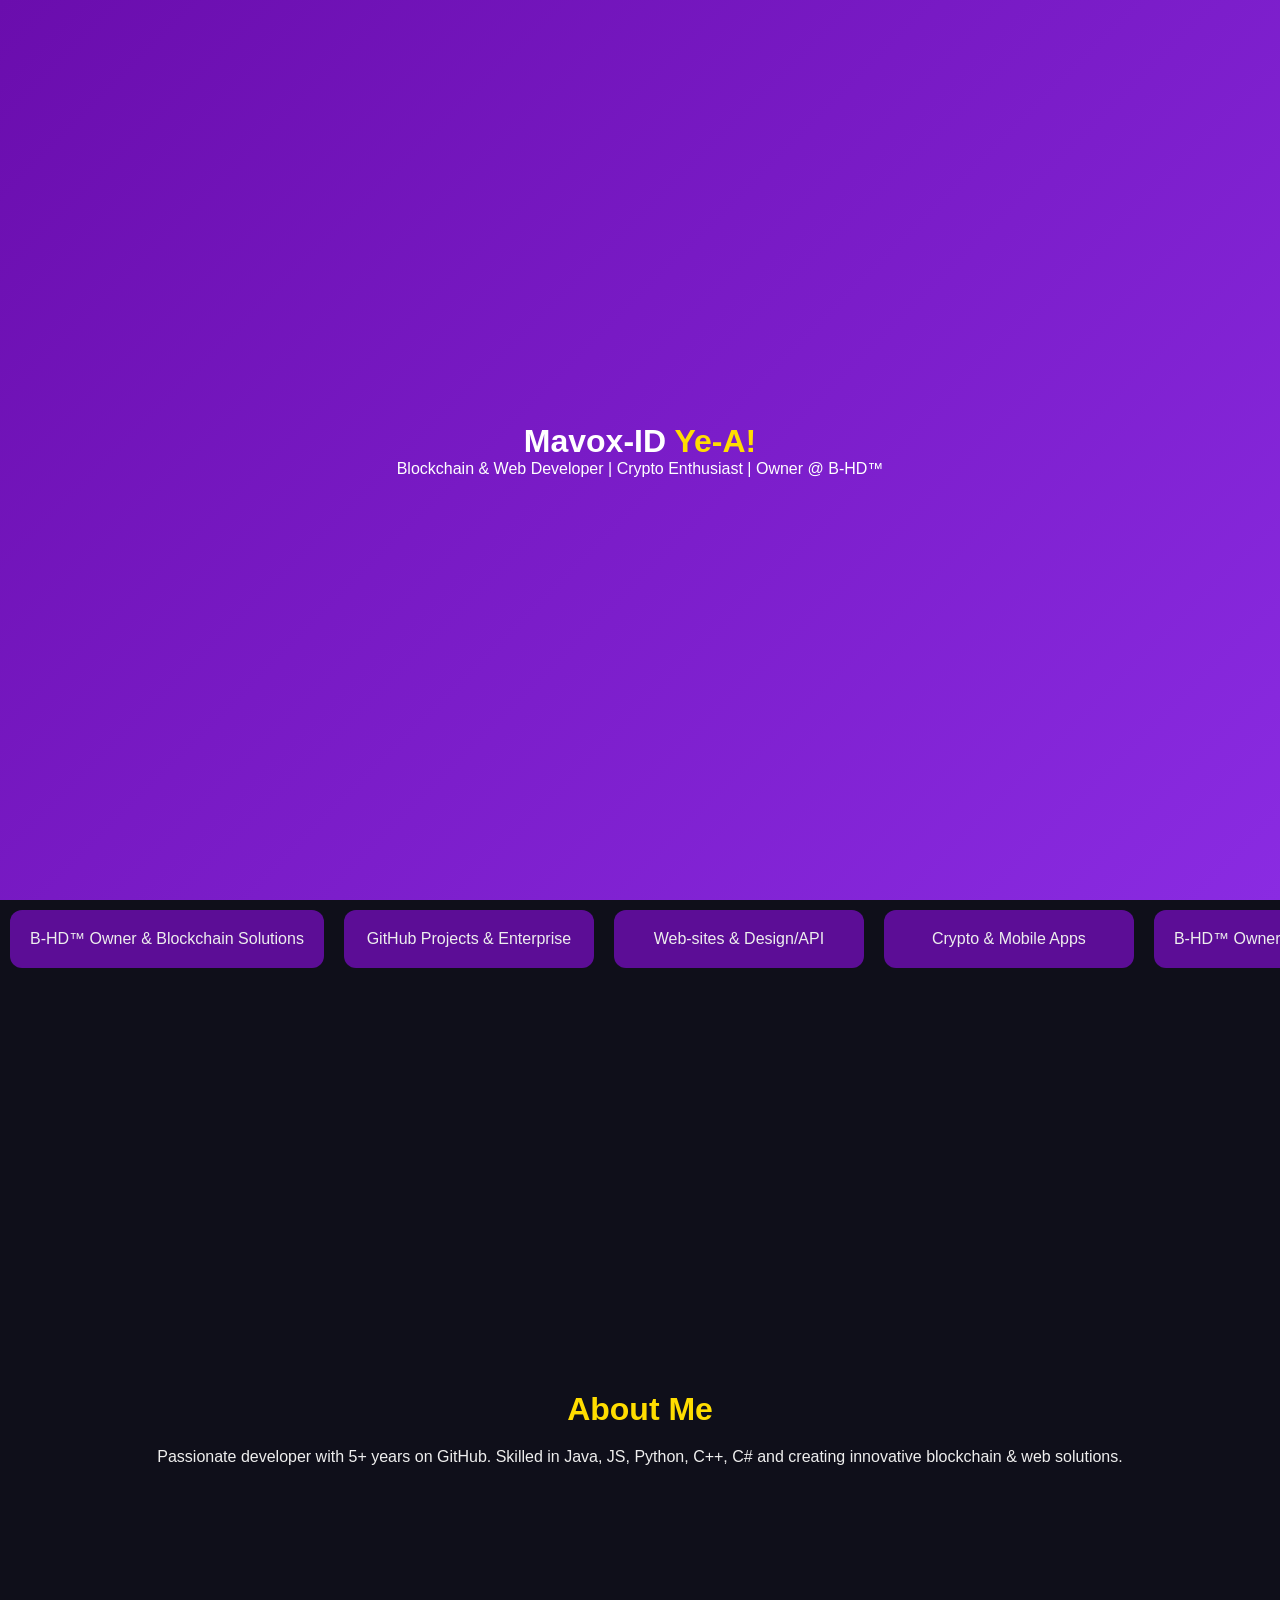
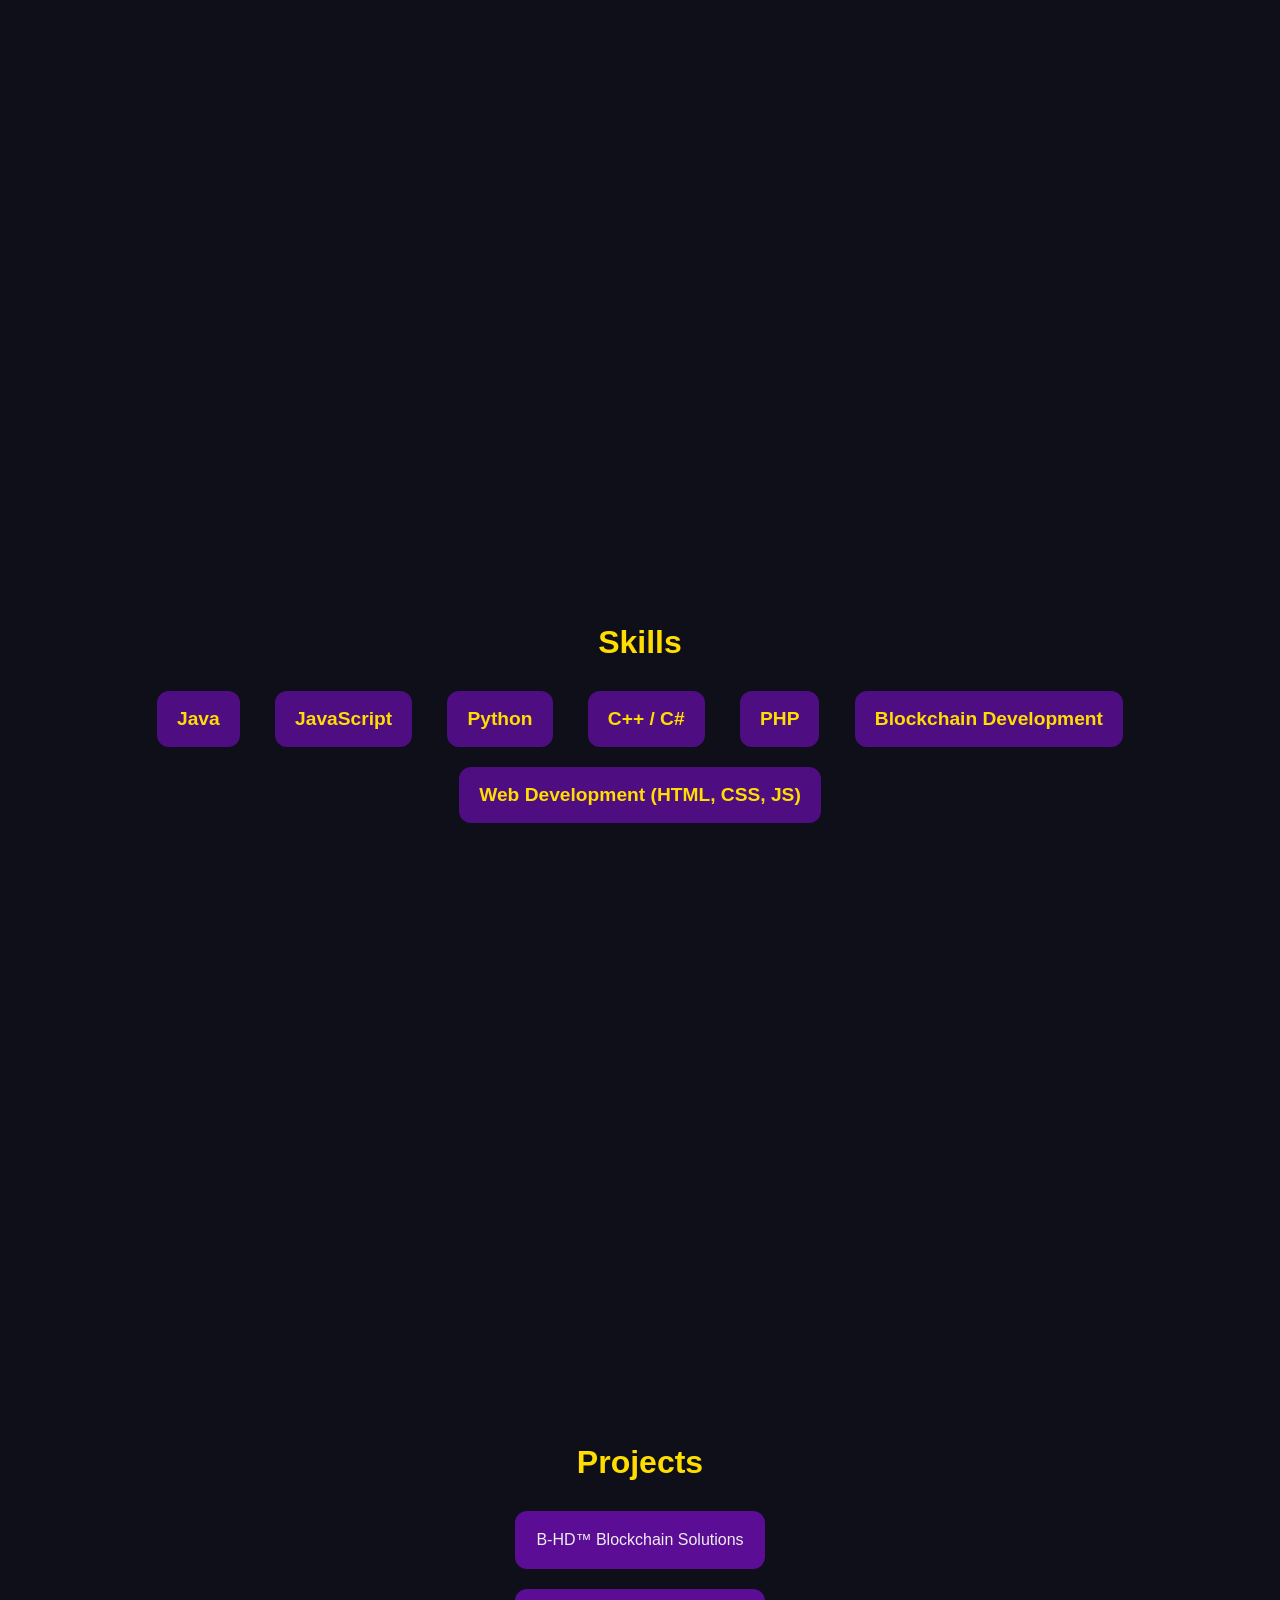
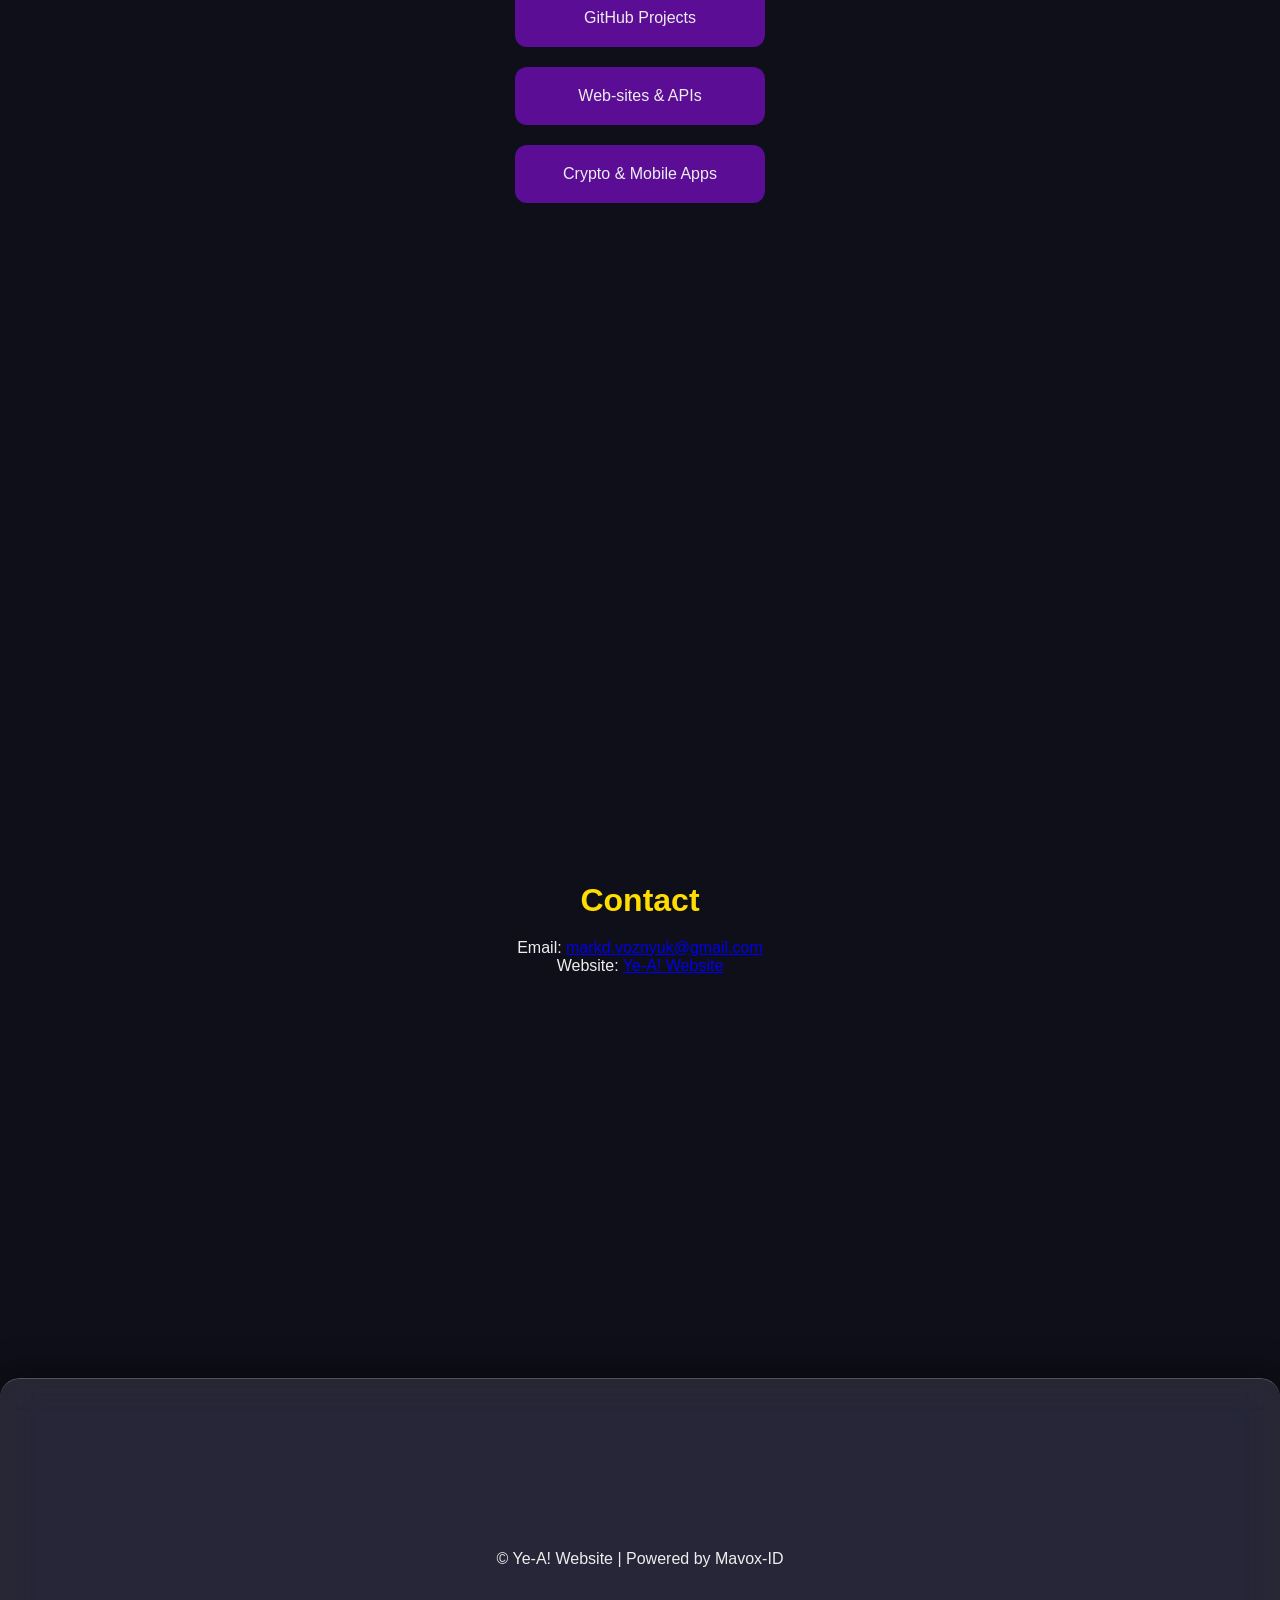
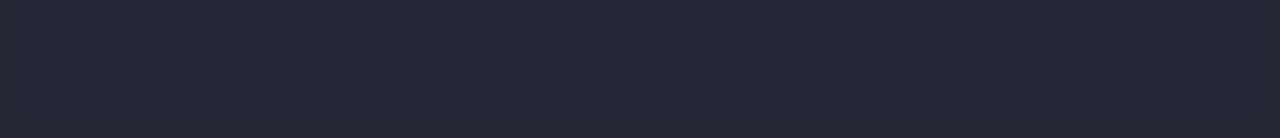
==== index.html @ 41c0e045 "USD (New)" ====
<!DOCTYPE html>
<html lang="en">
<head>
  <meta charset="UTF-8">
  <meta name="viewport" content="width=device-width, initial-scale=1.0">
  <title>Mavox-ID | Ye-A!</title>
  <link rel="icon" type="image/png" href="favicon.png">

   <!-- Open Graph -->
   <meta property="og:title" content="Mavox-ID | Ye-A!">
   <meta property="og:description" content="Blockchain & Web Developer | Crypto Enthusiast | Owner @ B-HD™">
   <meta property="og:image" content="favicon.png">
   <meta property="og:type" content="website">
   <meta property="og:url" content="https://ye-a.pp.ua">

   <!-- Twitter Card -->
   <meta name="twitter:card" content="summary_large_image">
   <meta name="twitter:title" content="Mavox-ID | Ye-A!">
   <meta name="twitter:description" content="Blockchain & Web Developer | Crypto Enthusiast | Owner @ B-HD™">
   <meta name="twitter:image" content="favicon.png">

  <style>
    * { margin: 0; padding: 0; box-sizing: border-box; }
    body {
      font-family: 'Segoe UI', sans-serif;
      color: #eee;
      background: #0f0f1a;
      overflow-x: hidden;
      scroll-snap-type: y mandatory;
      height: 100vh;
      overflow-y: scroll;
    }
    canvas#bg {
      position: fixed;
      top: 0; left: 0;
      z-index: -1;
    }
    section {
      height: 100vh;
      display: flex; flex-direction: column;
      justify-content: center; align-items: center;
      text-align: center;
      scroll-snap-align: start;
      opacity: 0; transform: translateY(50px);
      transition: all 1s ease-out;
    }
    section.visible { opacity: 1; transform: translateY(0); }

    header {
      height: 100vh;
      display: flex; flex-direction: column;
      justify-content: center; align-items: center;
      background: linear-gradient(135deg, #6a0dad, #8a2be2);
      color: #fff; text-align: center;
    }
    header h1 span {
      color: #ffdd00;
      animation: glow 2s infinite alternate;
    }
    @keyframes glow {
      0% { text-shadow: 0 0 5px #ffdd00; }
      100% { text-shadow: 0 0 20px #ffdd00; }
    }

    h2 { font-size: 2rem; margin-bottom: 20px; color: #ffdd00; }
    ul { list-style: none; font-size: 1.2rem; line-height: 2rem; }

    .carousel {
  width: 100%;
  overflow: hidden;
  position: relative;
}

.carousel-track {
  display: flex;
  width: max-content;
  animation: scroll 20s linear infinite;
}

.project-card {
  min-width: 250px;
  margin: 10px;
  background: rgba(106, 13, 173, 0.85);
  padding: 20px;
  border-radius: 12px;
  text-align: center;
  flex-shrink: 0;
}

@keyframes scroll {
  0% { transform: translateX(0); }
  100% { transform: translateX(-50%); }
}

    footer {
    height: 40vh;
    backdrop-filter: blur(20px) saturate(180%);
    -webkit-backdrop-filter: blur(20px) saturate(180%);
    background: rgba(255, 255, 255, 0.1);
    border-top: 1px solid rgba(255, 255, 255, 0.2);
    border-radius: 20px 20px 0 0;
    color: #eee;
    display: flex;
    justify-content: center;
    align-items: center;
    text-align: center;
    scroll-snap-align: start;
    padding: 20px;
    box-shadow: 0 -10px 30px rgba(0,0,0,0.4);
    transform: translateZ(0);
    }

    @media (max-width: 768px) {
      h2 { font-size: 1.6rem; }
      .project-card { display: block; margin: 15px auto; }
    }
.fly-in li {
  display: inline-block;
  margin: 10px 15px;
  padding: 12px 20px;
  background: rgba(106,13,173,0.7);
  border-radius: 12px;
  font-weight: bold;
  color: #ffdd00;
  cursor: pointer;
  transition: transform 0.3s ease, box-shadow 0.3s ease, background 0.3s ease;
}

.fly-in li:hover {
  transform: translateY(-8px) scale(1.05);
  box-shadow: 0 8px 20px rgba(255,255,255,0.3);
  background: rgba(106,13,173,0.85);
}

.fly-in li:active {
  transform: translateY(-6px) scale(1.04);
  box-shadow: 0 6px 15px rgba(255,255,255,0.25);
}
  </style>
</head>
<body>
  <canvas id="bg"></canvas>

  <header>
    <h1>Mavox-ID <span>Ye-A!</span></h1>
    <p>Blockchain & Web Developer | Crypto Enthusiast | Owner @ B-HD™</p>
  </header>

<div class="carousel">
  <div class="carousel-track">
    <div class="project-card">B-HD™ Owner & Blockchain Solutions</div>
    <div class="project-card">GitHub Projects & Enterprise</div>
    <div class="project-card">Web-sites & Design/API</div>
    <div class="project-card">Crypto & Mobile Apps</div>

    <!-- Dup.C -->

    <div class="project-card">B-HD™ Owner & Blockchain Solutions</div>
    <div class="project-card">GitHub Projects & Enterprise</div>
    <div class="project-card">Web-sites & Design/API</div>
    <div class="project-card">Crypto & Mobile Apps</div>
  </div>
</div>

  <section id="about">
    <h2>About Me</h2>
    <p>Passionate developer with 5+ years on GitHub. Skilled in Java, JS, Python, C++, C# and creating innovative blockchain & web solutions.</p>
  </section>

<section id="skills">
  <h2>Skills</h2>
  <ul class="fly-in">
    <li>Java</li>
    <li>JavaScript</li>
    <li>Python</li>
    <li>C++ / C#</li>
    <li>PHP</li>
    <li>Blockchain Development</li>
    <li>Web Development (HTML, CSS, JS)</li>
  </ul>
</section>

  <section id="projects">
    <h2>Projects</h2>
    <div class="project-card">B-HD™ Blockchain Solutions</div>
    <div class="project-card">GitHub Projects</div>
    <div class="project-card">Web-sites & APIs</div>
    <div class="project-card">Crypto & Mobile Apps</div>
  </section>

  <section id="contact">
    <h2>Contact</h2>
    <p>Email: <a href="mailto:markd.voznyuk@gmail.com">markd.voznyuk@gmail.com</a></p>
    <p>Website: <a href="https://ye-a.pp.ua" target="_blank">Ye-A! Website</a></p>
  </section>

  <footer>
    <p>© Ye-A! Website | Powered by Mavox-ID</p>
  </footer>

  <script>
    const sections = document.querySelectorAll("section");
    const observer = new IntersectionObserver((entries) => {
      entries.forEach(entry => {
        if (entry.isIntersecting) entry.target.classList.add("visible");
      });
    }, { threshold: 0.3 });
    sections.forEach(s => observer.observe(s));
    const skills = document.querySelectorAll(".fly-in li");

    skills.forEach(skill => {
    observer.observe(skill);
    });
    const skillItems = document.querySelectorAll('.fly-in li');

    skillItems.forEach(item => {
    item.addEventListener('touchstart', () => {
    item.style.transform = 'translateY(-8px) scale(1.05)';
    item.style.boxShadow = '0 8px 20px rgba(255,255,255,0.3)';
    });
    item.addEventListener('touchend', () => {
    item.style.transform = 'translateY(0) scale(1)';
    item.style.boxShadow = 'none';
  });
});


    const canvas = document.getElementById("bg");
    const ctx = canvas.getContext("2d");
    canvas.width = window.innerWidth;
    canvas.height = window.innerHeight;

    let stars = [];
    for (let i = 0; i < 150; i++) {
      stars.push({
        x: Math.random() * canvas.width,
        y: Math.random() * canvas.height,
        r: Math.random() * 2 + 1,
        dx: (Math.random() - 0.5) * 0.5,
        dy: (Math.random() - 0.5) * 0.5
      });
    }

    let mouse = { x: null, y: null };
    window.addEventListener("mousemove", e => {
      mouse.x = e.clientX;
      mouse.y = e.clientY;
    });

    if (window.DeviceOrientationEvent) {
      window.addEventListener("deviceorientation", e => {
        let tiltX = e.gamma / 45; // -45..45
        let tiltY = e.beta / 90;  // -90..90
        mouse.x = canvas.width/2 + tiltX * canvas.width/2;
        mouse.y = canvas.height/2 + tiltY * canvas.height/2;
      });
    }

    function animateStars() {
      ctx.clearRect(0, 0, canvas.width, canvas.height);
      ctx.fillStyle = "rgba(255,255,255,0.8)";
      stars.forEach(s => {
        ctx.beginPath();
        ctx.arc(s.x, s.y, s.r, 0, Math.PI*2);
        ctx.fill();

        s.x += s.dx; s.y += s.dy;

        if (s.x < 0 || s.x > canvas.width) s.dx *= -1;
        if (s.y < 0 || s.y > canvas.height) s.dy *= -1;

        if (mouse.x && mouse.y) {
          let dx = s.x - mouse.x;
          let dy = s.y - mouse.y;
          let dist = Math.sqrt(dx*dx + dy*dy);
          if (dist < 120) {
            s.x += dx / dist * 3;
            s.y += dy / dist * 3;
          }
        }
      });
      requestAnimationFrame(animateStars);
    }
    animateStars();

    window.addEventListener("resize", () => {
      canvas.width = window.innerWidth;
      canvas.height = window.innerHeight;
    });
  </script>
</body>
</html>
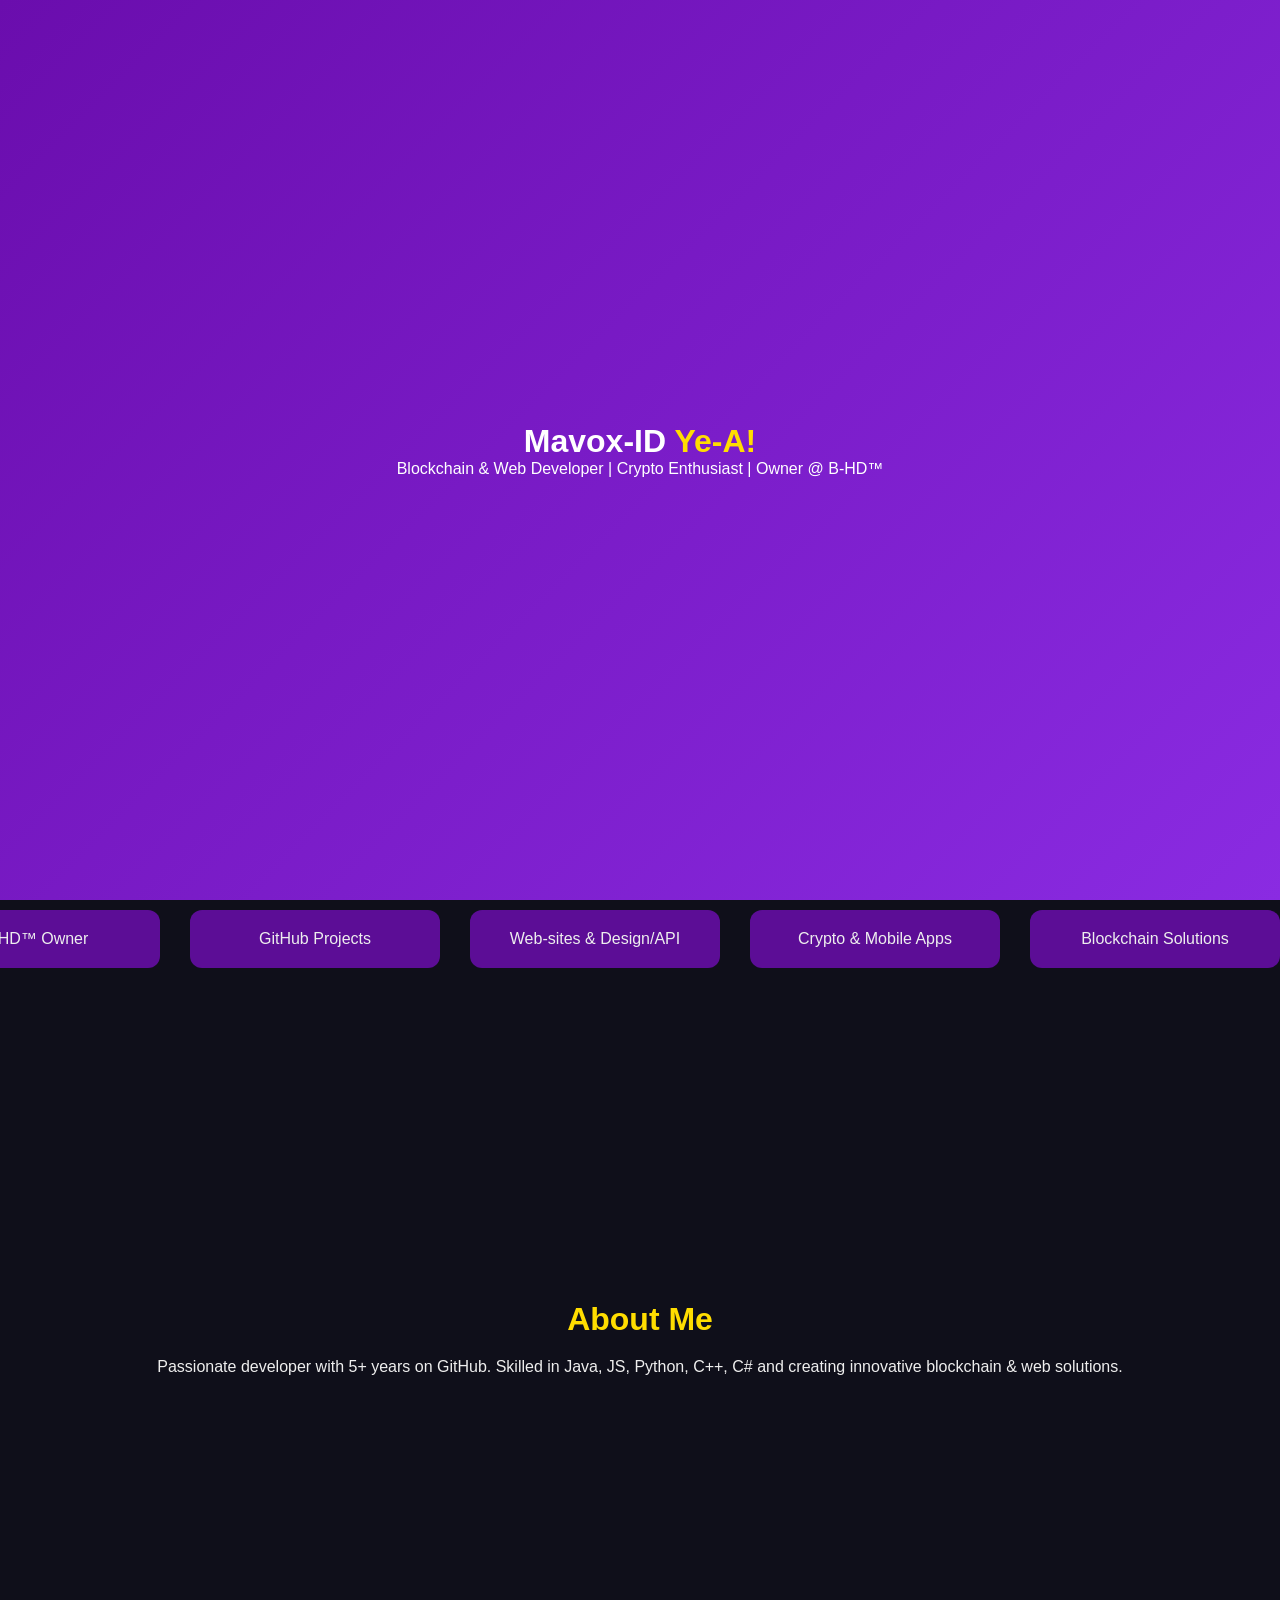
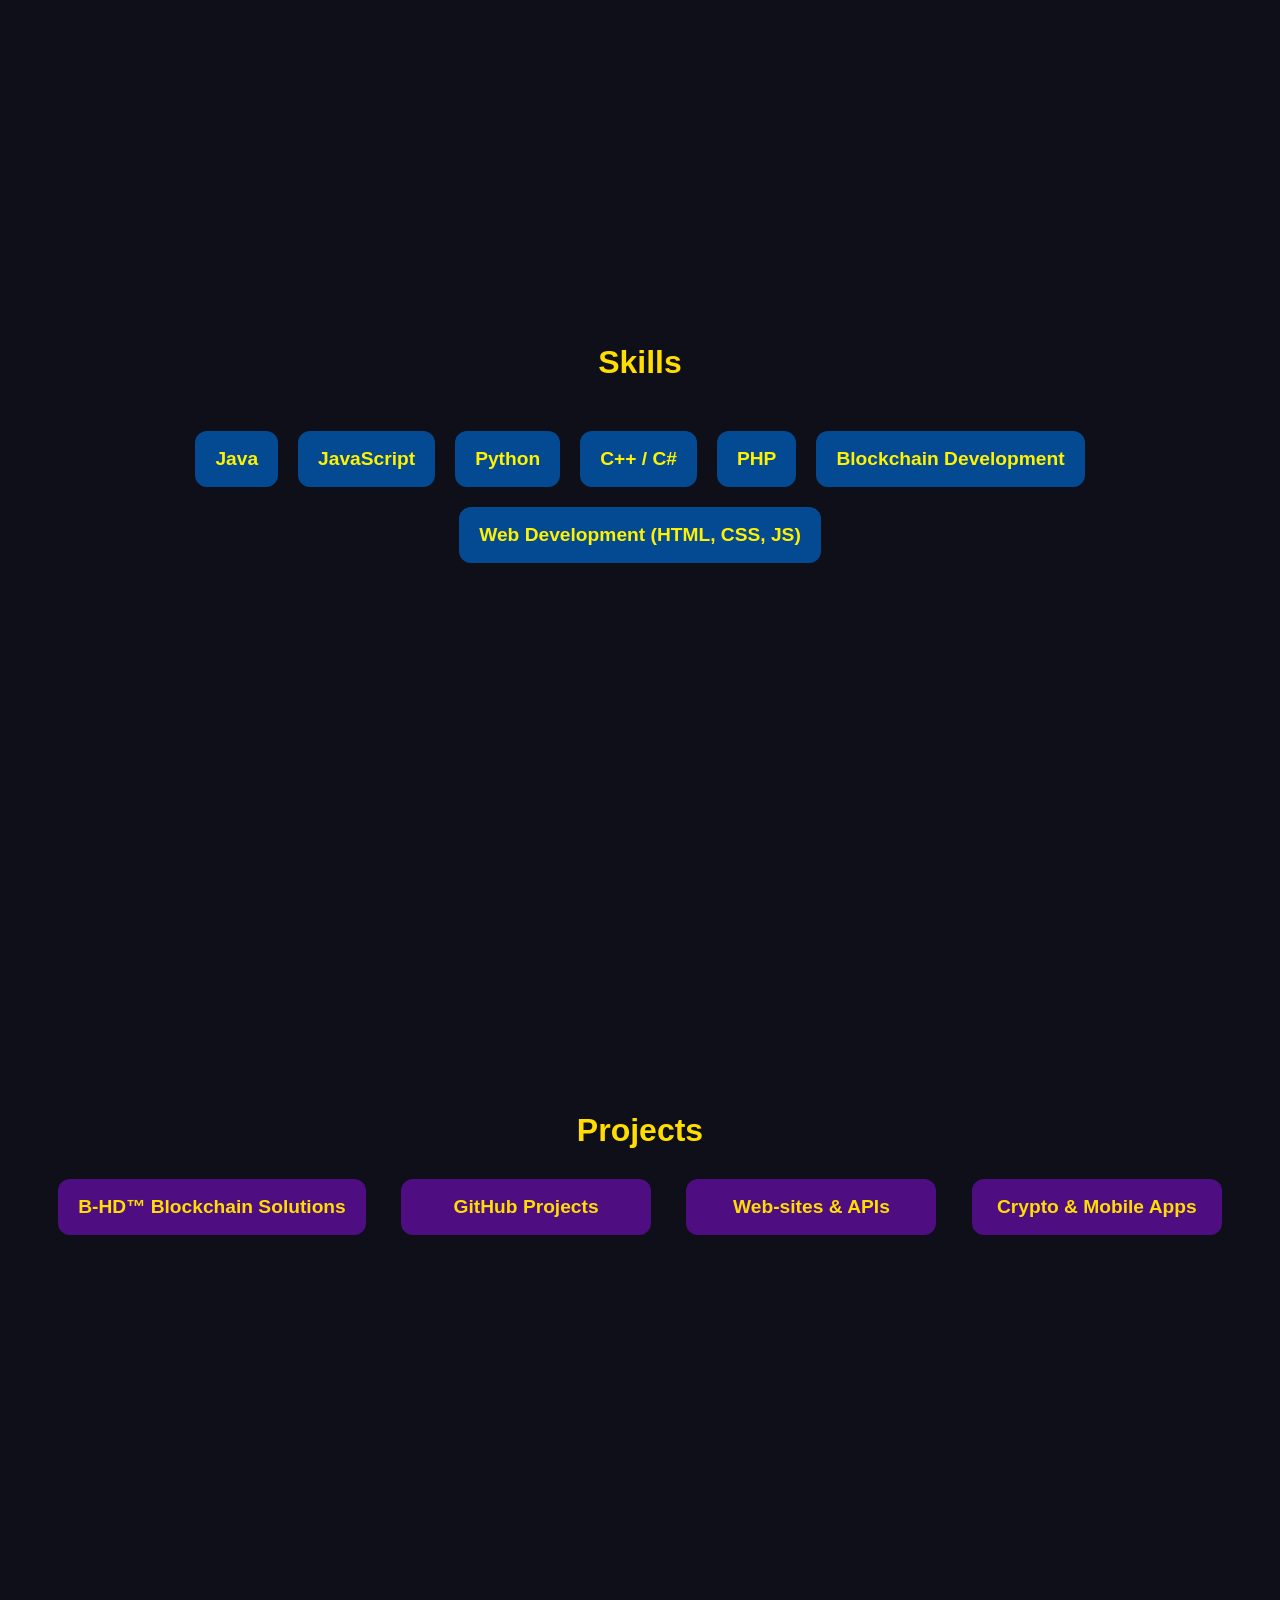
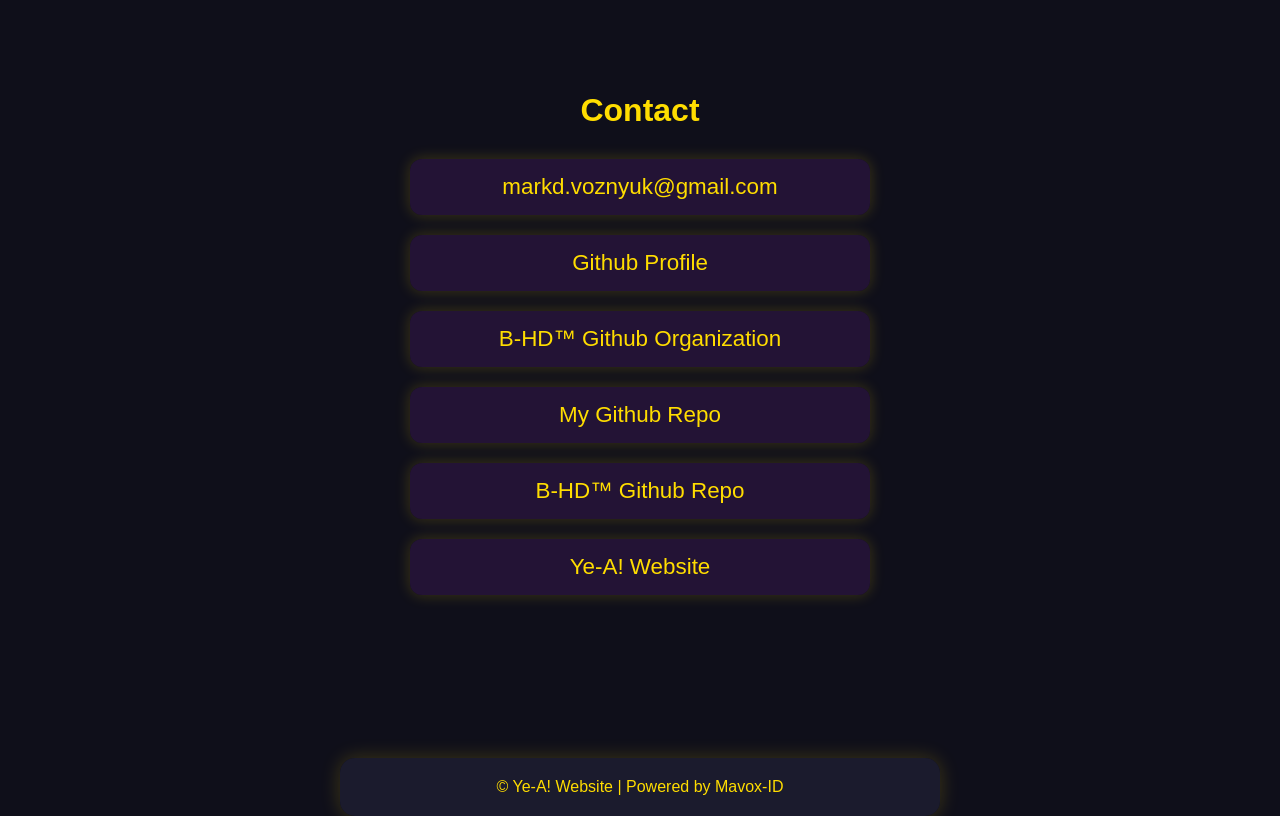
==== commit caf5e5a9: "New Site Design (All New (+100%))" ====
--- a/index.html
+++ b/index.html
@@ -36,7 +36,7 @@
       z-index: -1;
     }
     section {
-      height: 100vh;
+      height: 80vh;
       display: flex; flex-direction: column;
       justify-content: center; align-items: center;
       text-align: center;
@@ -65,7 +65,7 @@
     h2 { font-size: 2rem; margin-bottom: 20px; color: #ffdd00; }
     ul { list-style: none; font-size: 1.2rem; line-height: 2rem; }
 
-    .carousel {
+.carousel {
   width: 100%;
   overflow: hidden;
   position: relative;
@@ -73,8 +73,7 @@
 
 .carousel-track {
   display: flex;
-  width: max-content;
-  animation: scroll 20s linear infinite;
+  gap: 10px;
 }
 
 .project-card {
@@ -87,28 +86,51 @@
   flex-shrink: 0;
 }
 
-@keyframes scroll {
-  0% { transform: translateX(0); }
-  100% { transform: translateX(-50%); }
-}
-
-    footer {
-    height: 40vh;
-    backdrop-filter: blur(20px) saturate(180%);
-    -webkit-backdrop-filter: blur(20px) saturate(180%);
-    background: rgba(255, 255, 255, 0.1);
-    border-top: 1px solid rgba(255, 255, 255, 0.2);
-    border-radius: 20px 20px 0 0;
-    color: #eee;
-    display: flex;
-    justify-content: center;
-    align-items: center;
-    text-align: center;
-    scroll-snap-align: start;
-    padding: 20px;
-    box-shadow: 0 -10px 30px rgba(0,0,0,0.4);
-    transform: translateZ(0);
-    }
+footer {
+  max-width: 600px;
+  margin: 20px auto;
+  padding: 20px 30px;
+  background: rgba(30, 30, 50, 0.85);
+  border-radius: 15px;
+  color: #ffdd00;
+  text-align: center;
+  display: flex;
+  flex-direction: column;
+  align-items: center;
+  gap: 10px;
+  box-shadow: 0 0 20px rgba(255, 221, 0, 0.2);
+  position: relative;
+  overflow: hidden;
+  transform: translateZ(0);
+  animation: fadeInUp 1s ease forwards;
+}
+
+footer p {
+  margin: 0;
+  font-size: 1rem;
+}
+
+footer a {
+  color: #ffdd00;
+  text-decoration: none;
+  transition: color 0.3s ease, text-shadow 0.3s ease;
+}
+
+footer a:hover {
+  color: #ffd633;
+  text-shadow: 0 0 8px #ffd633;
+}
+
+@keyframes fadeInUp {
+  0% {
+    opacity: 0;
+    transform: translateY(20px);
+  }
+  100% {
+    opacity: 1;
+    transform: translateY(0);
+  }
+}
 
     @media (max-width: 768px) {
       h2 { font-size: 1.6rem; }
@@ -136,6 +158,70 @@
   transform: translateY(-6px) scale(1.04);
   box-shadow: 0 6px 15px rgba(255,255,255,0.25);
 }
+.skills-fly {
+  list-style: none;
+  display: flex;
+  flex-wrap: wrap;
+  justify-content: center;
+  margin-top: 20px;
+}
+
+.skills-fly li {
+  display: inline-block;
+  margin: 10px;
+  padding: 12px 20px;
+  background: rgba(0, 100, 200, 0.7);
+  border-radius: 12px;
+  font-weight: bold;
+  color: #fff200;
+  opacity: 0;
+  transform: translateY(50px) rotate(-10deg);
+  transition: transform 1s ease, opacity 1s ease;
+}
+
+.skills-fly li:hover {
+  transform: translateY(-5px) scale(1.05) rotate(0deg);
+  box-shadow: 0 6px 18px rgba(255,255,255,0.3);
+  background: rgba(0,100,200,0.85);
+}
+
+@media (max-width: 768px) {
+  .skills-fly li {
+    padding: 8px 15px;
+    font-size: 0.9rem;
+    margin: 5px;
+  }
+}
+#contact {
+  display: flex;
+  flex-direction: column;
+  justify-content: center;
+  align-items: center;
+  padding: 40px 20px;
+  max-width: 500px;
+  margin: 50px auto;
+}
+
+#contact a {
+  display: block;
+  width: 100%;
+  text-align: center;
+  padding: 15px 20px;
+  margin: 10px 0;
+  font-size: 1.4rem;
+  color: #ffdd00;
+  background: rgba(40, 20, 60, 0.8);
+  border-radius: 12px;
+  text-decoration: none;
+  transition: all 0.3s ease;
+  box-shadow: 0 0 15px rgba(255, 221, 0, 0.2);
+}
+
+#contact a:hover {
+  background: rgba(60, 30, 90, 0.9);
+  box-shadow: 0 0 20px rgba(255, 221, 0, 0.5);
+  color: #ffd633;
+}
   </style>
 </head>
 <body>
@@ -148,17 +234,14 @@
 
 <div class="carousel">
   <div class="carousel-track">
-    <div class="project-card">B-HD™ Owner & Blockchain Solutions</div>
-    <div class="project-card">GitHub Projects & Enterprise</div>
+    <div class="project-card">B-HD™ Owner</div>
+    <div class="project-card">GitHub Projects</div>
     <div class="project-card">Web-sites & Design/API</div>
     <div class="project-card">Crypto & Mobile Apps</div>
-
-    <!-- Dup.C -->
-
-    <div class="project-card">B-HD™ Owner & Blockchain Solutions</div>
-    <div class="project-card">GitHub Projects & Enterprise</div>
-    <div class="project-card">Web-sites & Design/API</div>
-    <div class="project-card">Crypto & Mobile Apps</div>
+    <div class="project-card">Blockchain Solutions</div>
+    <div class="project-card">Enterprise</div>
+    <div class="project-card">Community & Safe Communication</div>
+    <div class="project-card">Contibuting</div>
   </div>
 </div>
 
@@ -169,7 +252,7 @@
 
 <section id="skills">
   <h2>Skills</h2>
-  <ul class="fly-in">
+  <ul class="skills-fly">
     <li>Java</li>
     <li>JavaScript</li>
     <li>Python</li>
@@ -182,111 +265,140 @@
 
   <section id="projects">
     <h2>Projects</h2>
-    <div class="project-card">B-HD™ Blockchain Solutions</div>
-    <div class="project-card">GitHub Projects</div>
-    <div class="project-card">Web-sites & APIs</div>
-    <div class="project-card">Crypto & Mobile Apps</div>
+    <ul class="fly-in">
+    <li class="project-card">B-HD™ Blockchain Solutions</li>
+    <li class="project-card">GitHub Projects</li>
+    <li class="project-card">Web-sites & APIs</li>
+    <li class="project-card">Crypto & Mobile Apps</li>
+    </ul>
   </section>
 
-  <section id="contact">
-    <h2>Contact</h2>
-    <p>Email: <a href="mailto:markd.voznyuk@gmail.com">markd.voznyuk@gmail.com</a></p>
-    <p>Website: <a href="https://ye-a.pp.ua" target="_blank">Ye-A! Website</a></p>
-  </section>
+<section id="contact">
+  <h2>Contact</h2>
+  <a href="mailto:markd.voznyuk@gmail.com">markd.voznyuk@gmail.com</a>
+  <a href="https://github.com/Mavox-ID" target="_blank">Github Profile</a>
+  <a href="https://github.com/B-HDtm" target="_blank">B-HD™ Github Organization</a>
+  <a href="https://github.com/Mavox-ID?tab=repositories" target="_blank">My Github Repo</a>
+  <a href="https://github.com/B-HDtm?tab=repositories" target="_blank">B-HD™ Github Repo</a>
+  <a href="https://ye-a.pp.ua" target="_blank">Ye-A! Website</a>
+</section>
+
 
   <footer>
     <p>© Ye-A! Website | Powered by Mavox-ID</p>
   </footer>
 
-  <script>
-    const sections = document.querySelectorAll("section");
-    const observer = new IntersectionObserver((entries) => {
-      entries.forEach(entry => {
-        if (entry.isIntersecting) entry.target.classList.add("visible");
-      });
-    }, { threshold: 0.3 });
-    sections.forEach(s => observer.observe(s));
-    const skills = document.querySelectorAll(".fly-in li");
-
-    skills.forEach(skill => {
-    observer.observe(skill);
-    });
-    const skillItems = document.querySelectorAll('.fly-in li');
-
-    skillItems.forEach(item => {
-    item.addEventListener('touchstart', () => {
+<script>
+const sections = document.querySelectorAll("section");
+const observer = new IntersectionObserver((entries) => {
+  entries.forEach(entry => {
+    if (entry.isIntersecting) entry.target.classList.add("visible");
+  });
+}, { threshold: 0.3 });
+sections.forEach(s => observer.observe(s));
+
+const skills = document.querySelectorAll(".fly-in li");
+skills.forEach(skill => observer.observe(skill));
+
+const skillItems = document.querySelectorAll('.fly-in li');
+skillItems.forEach(item => {
+  item.addEventListener('touchstart', () => {
     item.style.transform = 'translateY(-8px) scale(1.05)';
     item.style.boxShadow = '0 8px 20px rgba(255,255,255,0.3)';
-    });
-    item.addEventListener('touchend', () => {
+  });
+  item.addEventListener('touchend', () => {
     item.style.transform = 'translateY(0) scale(1)';
     item.style.boxShadow = 'none';
   });
 });
 
-
-    const canvas = document.getElementById("bg");
-    const ctx = canvas.getContext("2d");
-    canvas.width = window.innerWidth;
-    canvas.height = window.innerHeight;
-
-    let stars = [];
-    for (let i = 0; i < 150; i++) {
-      stars.push({
-        x: Math.random() * canvas.width,
-        y: Math.random() * canvas.height,
-        r: Math.random() * 2 + 1,
-        dx: (Math.random() - 0.5) * 0.5,
-        dy: (Math.random() - 0.5) * 0.5
-      });
-    }
-
-    let mouse = { x: null, y: null };
-    window.addEventListener("mousemove", e => {
-      mouse.x = e.clientX;
-      mouse.y = e.clientY;
-    });
-
-    if (window.DeviceOrientationEvent) {
-      window.addEventListener("deviceorientation", e => {
-        let tiltX = e.gamma / 45; // -45..45
-        let tiltY = e.beta / 90;  // -90..90
-        mouse.x = canvas.width/2 + tiltX * canvas.width/2;
-        mouse.y = canvas.height/2 + tiltY * canvas.height/2;
-      });
-    }
-
-    function animateStars() {
-      ctx.clearRect(0, 0, canvas.width, canvas.height);
-      ctx.fillStyle = "rgba(255,255,255,0.8)";
-      stars.forEach(s => {
-        ctx.beginPath();
-        ctx.arc(s.x, s.y, s.r, 0, Math.PI*2);
-        ctx.fill();
-
-        s.x += s.dx; s.y += s.dy;
-
-        if (s.x < 0 || s.x > canvas.width) s.dx *= -1;
-        if (s.y < 0 || s.y > canvas.height) s.dy *= -1;
-
-        if (mouse.x && mouse.y) {
-          let dx = s.x - mouse.x;
-          let dy = s.y - mouse.y;
-          let dist = Math.sqrt(dx*dx + dy*dy);
-          if (dist < 120) {
-            s.x += dx / dist * 3;
-            s.y += dy / dist * 3;
-          }
-        }
-      });
-      requestAnimationFrame(animateStars);
-    }
-    animateStars();
-
-    window.addEventListener("resize", () => {
-      canvas.width = window.innerWidth;
-      canvas.height = window.innerHeight;
-    });
-  </script>
+const skillFlyItems = document.querySelectorAll('.skills-fly li');
+const skillsObserver = new IntersectionObserver((entries) => {
+  entries.forEach(entry => {
+    if (entry.isIntersecting) {
+      entry.target.style.opacity = 1;
+      entry.target.style.transform = 'translateY(0) rotate(0deg)';
+    }
+  });
+}, { threshold: 0.3 });
+skillFlyItems.forEach(item => skillsObserver.observe(item));
+
+const track = document.querySelector('.carousel-track');
+const cards = Array.from(track.children);
+cards.forEach(card => {
+  const clone = card.cloneNode(true);
+  track.appendChild(clone);
+});
+
+let scrollPos = 0;
+function animateCarousel() {
+  scrollPos += 1;
+  if(scrollPos >= track.scrollWidth / 2) scrollPos = 0;
+  track.style.transform = `translateX(-${scrollPos}px)`;
+  requestAnimationFrame(animateCarousel);
+}
+animateCarousel();
+
+const canvas = document.getElementById("bg");
+const ctx = canvas.getContext("2d");
+canvas.width = window.innerWidth;
+canvas.height = window.innerHeight;
+
+let stars = [];
+for (let i = 0; i < 150; i++) {
+  stars.push({
+    x: Math.random() * canvas.width,
+    y: Math.random() * canvas.height,
+    r: Math.random() * 2 + 1,
+    dx: (Math.random() - 0.5) * 0.5,
+    dy: (Math.random() - 0.5) * 0.5
+  });
+}
+
+let mouse = { x: null, y: null };
+window.addEventListener("mousemove", e => {
+  mouse.x = e.clientX;
+  mouse.y = e.clientY;
+});
+
+function animateStars() {
+  ctx.clearRect(0, 0, canvas.width, canvas.height);
+  ctx.fillStyle = "rgba(15,15,26,0.85)";
+  ctx.fillRect(0, 0, canvas.width, canvas.height);
+
+  stars.forEach(s => {
+    ctx.beginPath();
+    ctx.arc(s.x, s.y, s.r, 0, Math.PI*2);
+    ctx.fillStyle = "rgba(255,255,255,0.8)";
+    ctx.fill();
+
+    s.x += s.dx;
+    s.y += s.dy;
+
+    if (s.x < 0 || s.x > canvas.width) s.dx *= -1;
+    if (s.y < 0 || s.y > canvas.height) s.dy *= -1;
+
+    // магнитное притяжение к мышке
+    if (mouse.x !== null && mouse.y !== null) {
+      let dx = s.x - mouse.x;
+      let dy = s.y - mouse.y;
+      let dist = Math.sqrt(dx*dx + dy*dy);
+      if (dist < 120) {
+        s.x += dx / dist * 3;
+        s.y += dy / dist * 3;
+      }
+    }
+  });
+
+  requestAnimationFrame(animateStars);
+}
+
+animateStars();
+
+window.addEventListener("resize", () => {
+  canvas.width = window.innerWidth;
+  canvas.height = window.innerHeight;
+});
+</script>
 </body>
 </html>
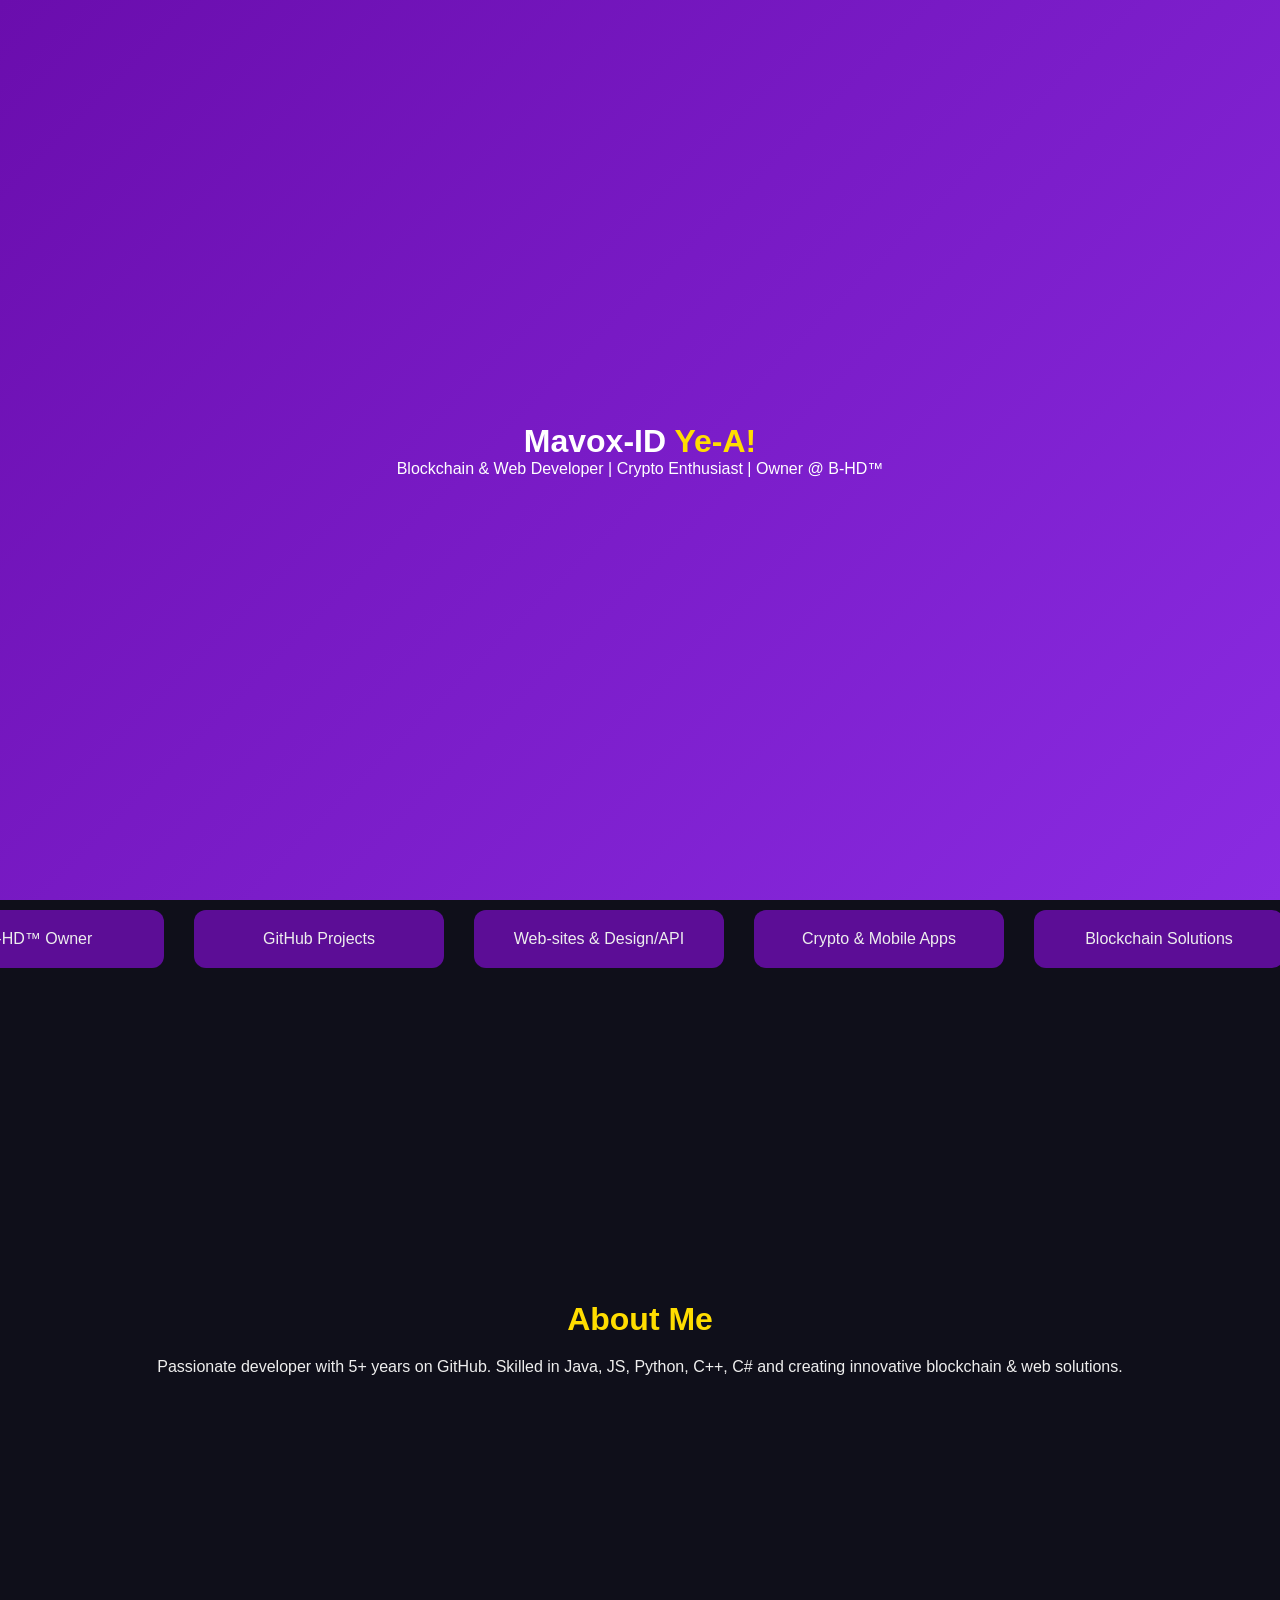
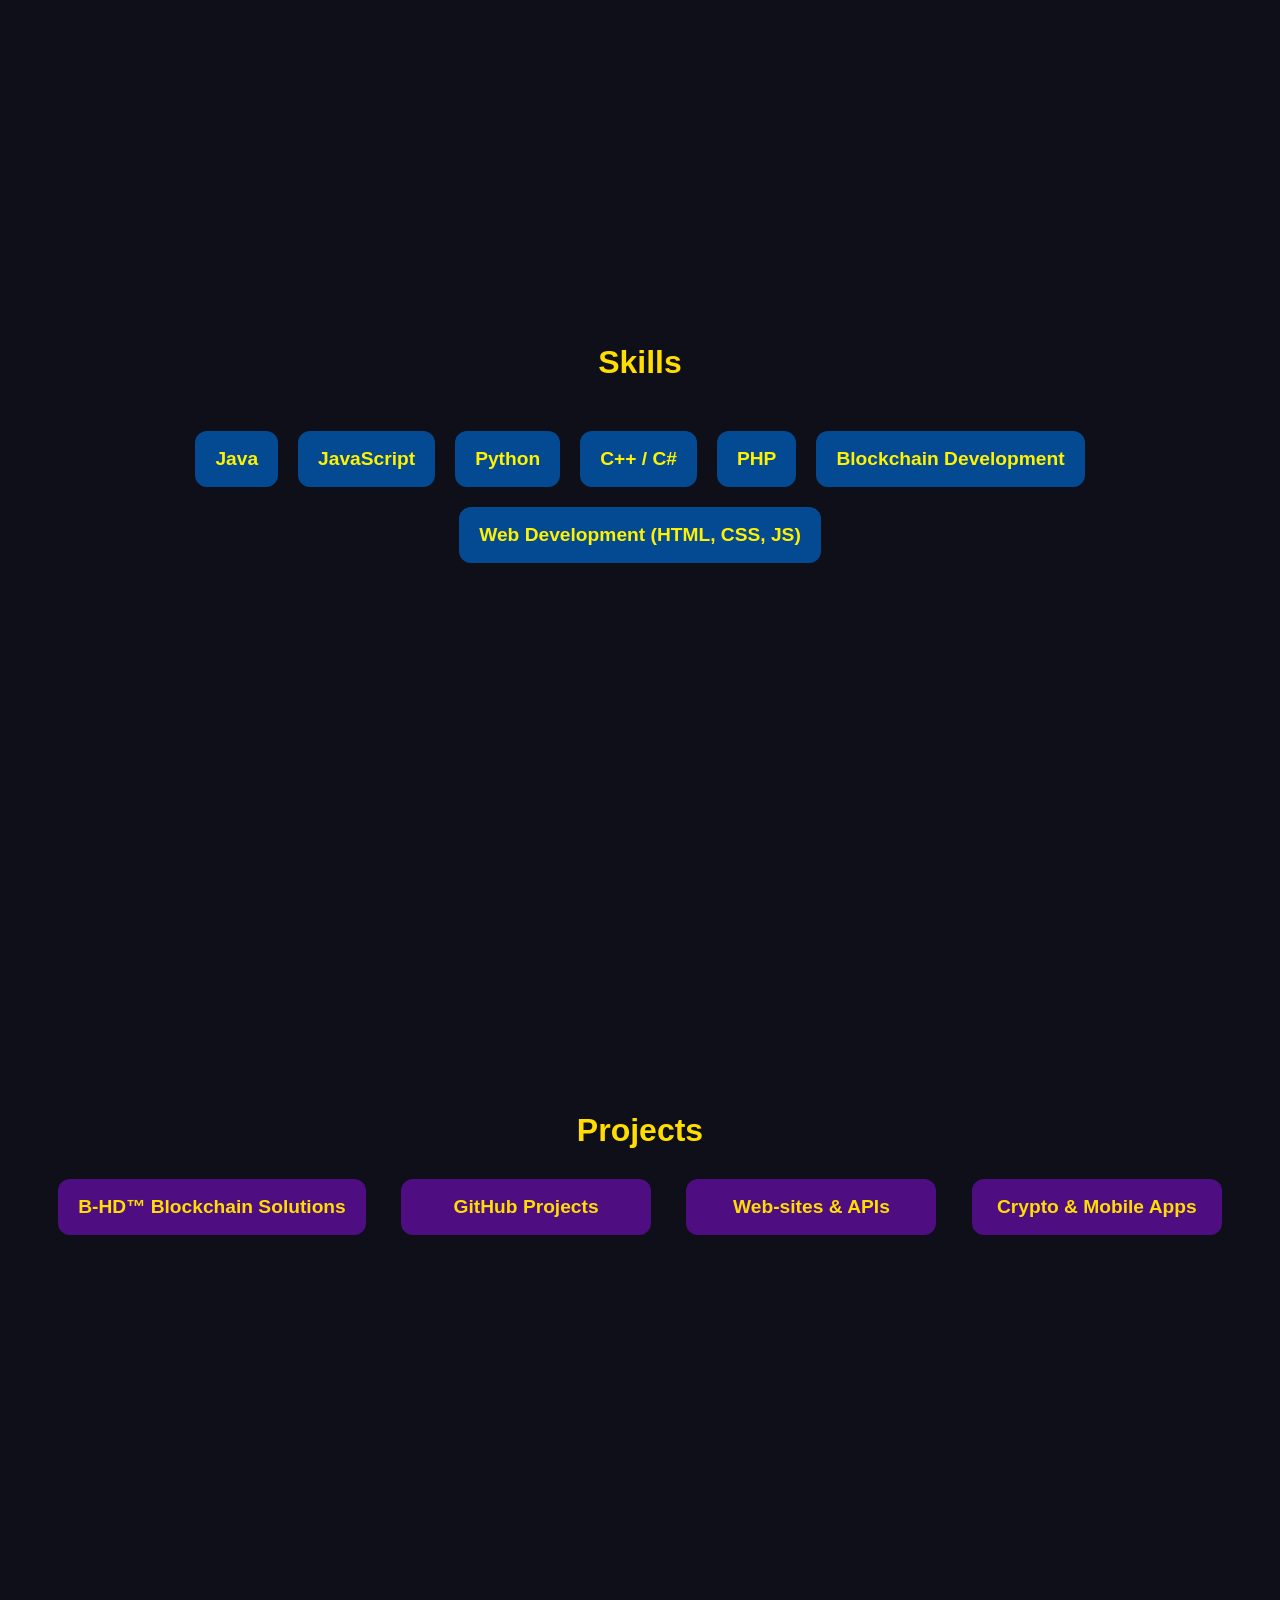
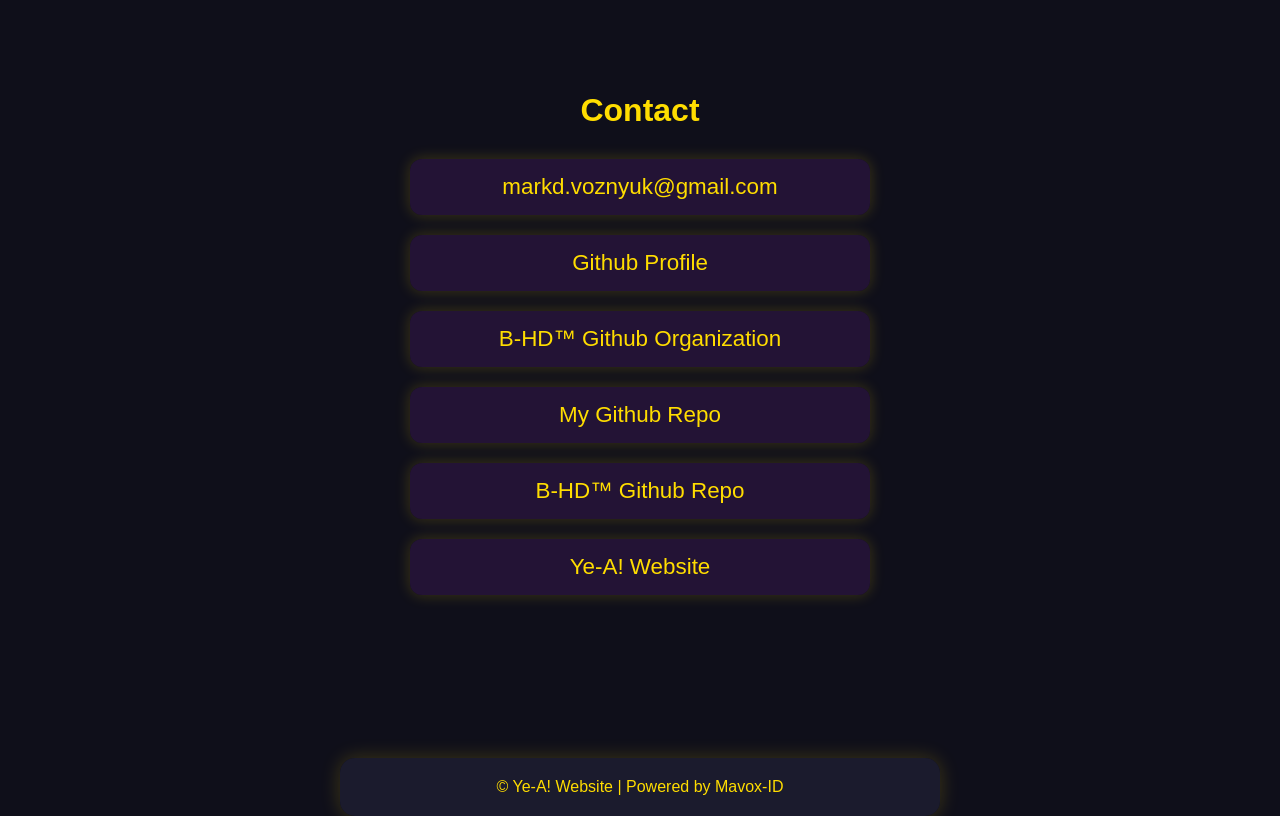
==== commit 83821265: "Update stars for mobile" ====
--- a/index.html
+++ b/index.html
@@ -355,11 +355,24 @@
   });
 }
 
-let mouse = { x: null, y: null };
-window.addEventListener("mousemove", e => {
-  mouse.x = e.clientX;
-  mouse.y = e.clientY;
-});
+let pointer = { x: null, y: null };
+let isMobile = /Android|iPhone|iPad|iPod/i.test(navigator.userAgent);
+
+if (!isMobile) {
+  window.addEventListener("mousemove", e => {
+    pointer.x = e.clientX;
+    pointer.y = e.clientY;
+  });
+}
+
+if (isMobile && window.DeviceOrientationEvent) {
+  window.addEventListener("deviceorientation", e => {
+    let tiltX = e.gamma / 45;
+    let tiltY = e.beta / 90;
+    pointer.x = canvas.width / 2 + tiltX * canvas.width / 2;
+    pointer.y = canvas.height / 2 + tiltY * canvas.height / 2;
+  });
+}
 
 function animateStars() {
   ctx.clearRect(0, 0, canvas.width, canvas.height);
@@ -368,21 +381,22 @@
 
   stars.forEach(s => {
     ctx.beginPath();
-    ctx.arc(s.x, s.y, s.r, 0, Math.PI*2);
+    ctx.arc(s.x, s.y, s.r, 0, Math.PI * 2);
     ctx.fillStyle = "rgba(255,255,255,0.8)";
     ctx.fill();
 
     s.x += s.dx;
     s.y += s.dy;
 
-    if (s.x < 0 || s.x > canvas.width) s.dx *= -1;
-    if (s.y < 0 || s.y > canvas.height) s.dy *= -1;
-
-    // магнитное притяжение к мышке
-    if (mouse.x !== null && mouse.y !== null) {
-      let dx = s.x - mouse.x;
-      let dy = s.y - mouse.y;
-      let dist = Math.sqrt(dx*dx + dy*dy);
+    if (s.x < 0) s.x = canvas.width;
+    if (s.x > canvas.width) s.x = 0;
+    if (s.y < 0) s.y = canvas.height;
+    if (s.y > canvas.height) s.y = 0;
+
+    if (pointer.x !== null && pointer.y !== null) {
+      let dx = s.x - pointer.x;
+      let dy = s.y - pointer.y;
+      let dist = Math.sqrt(dx * dx + dy * dy);
       if (dist < 120) {
         s.x += dx / dist * 3;
         s.y += dy / dist * 3;
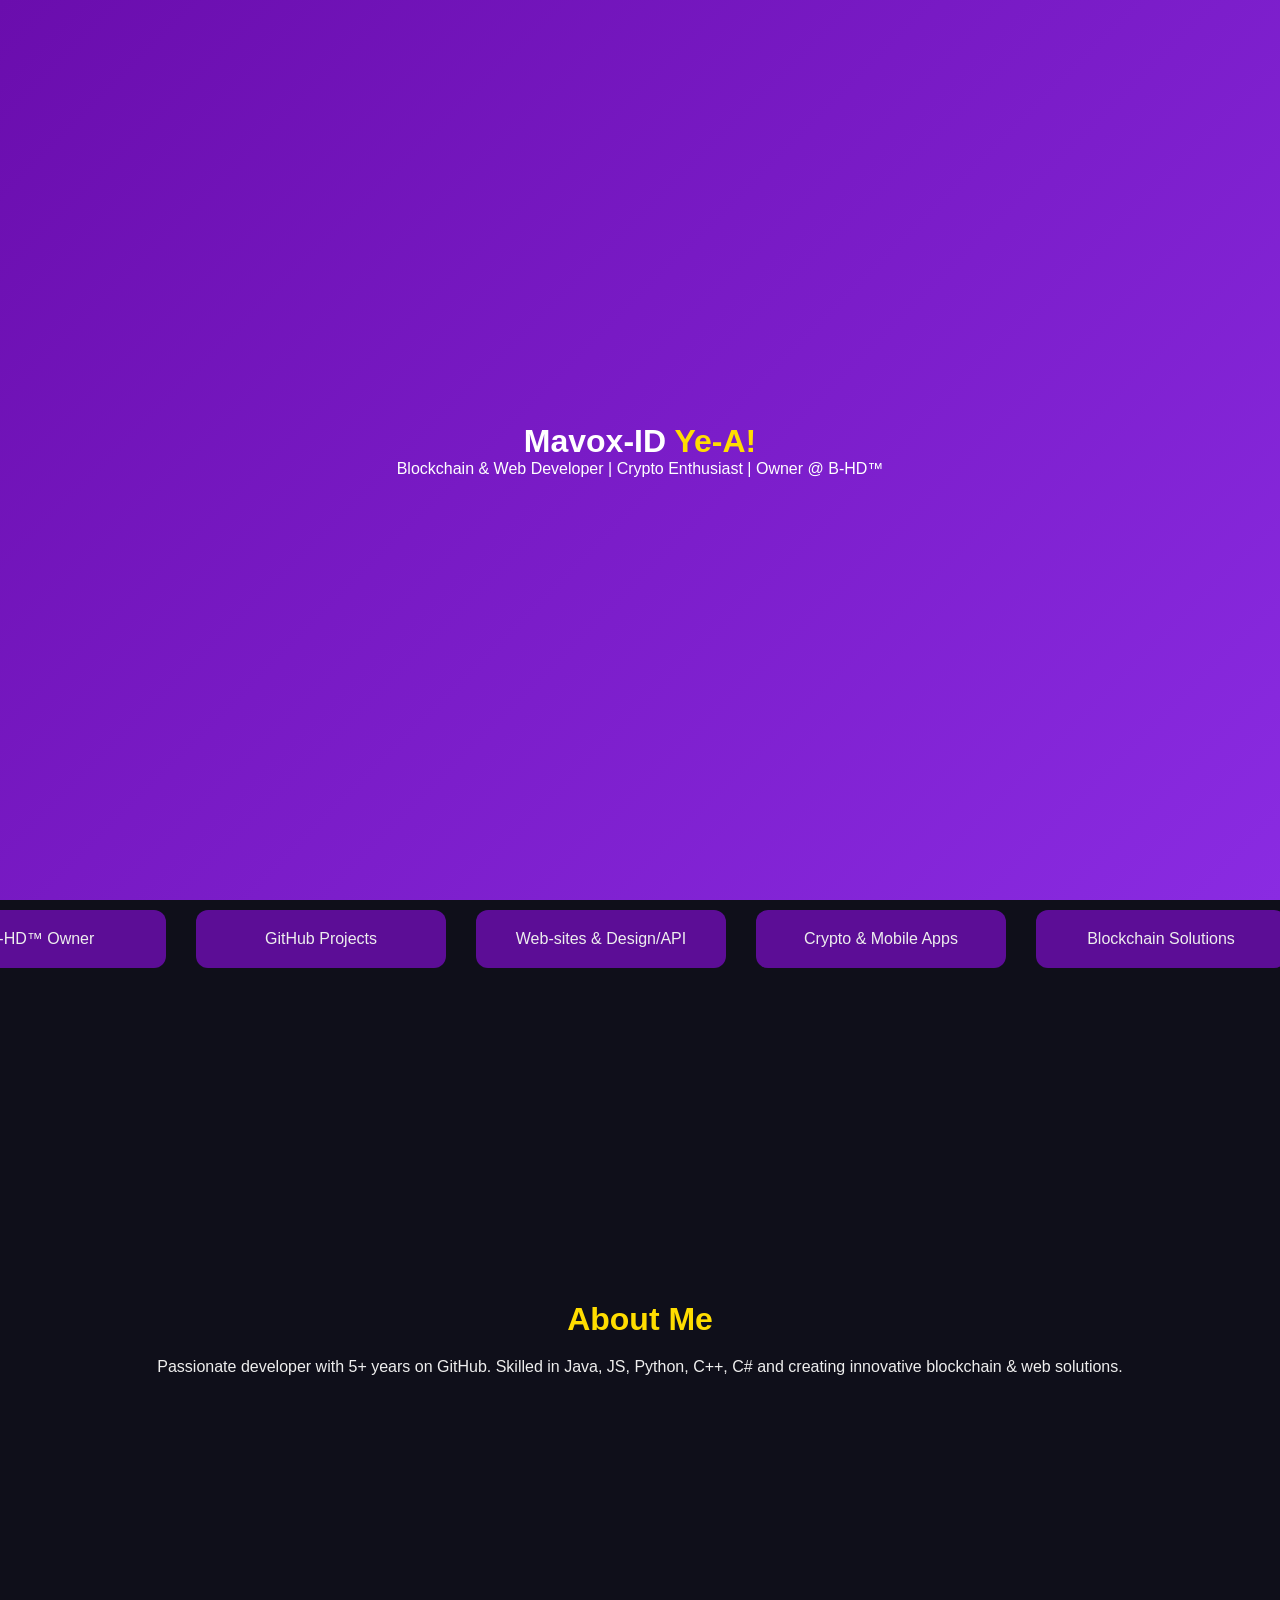
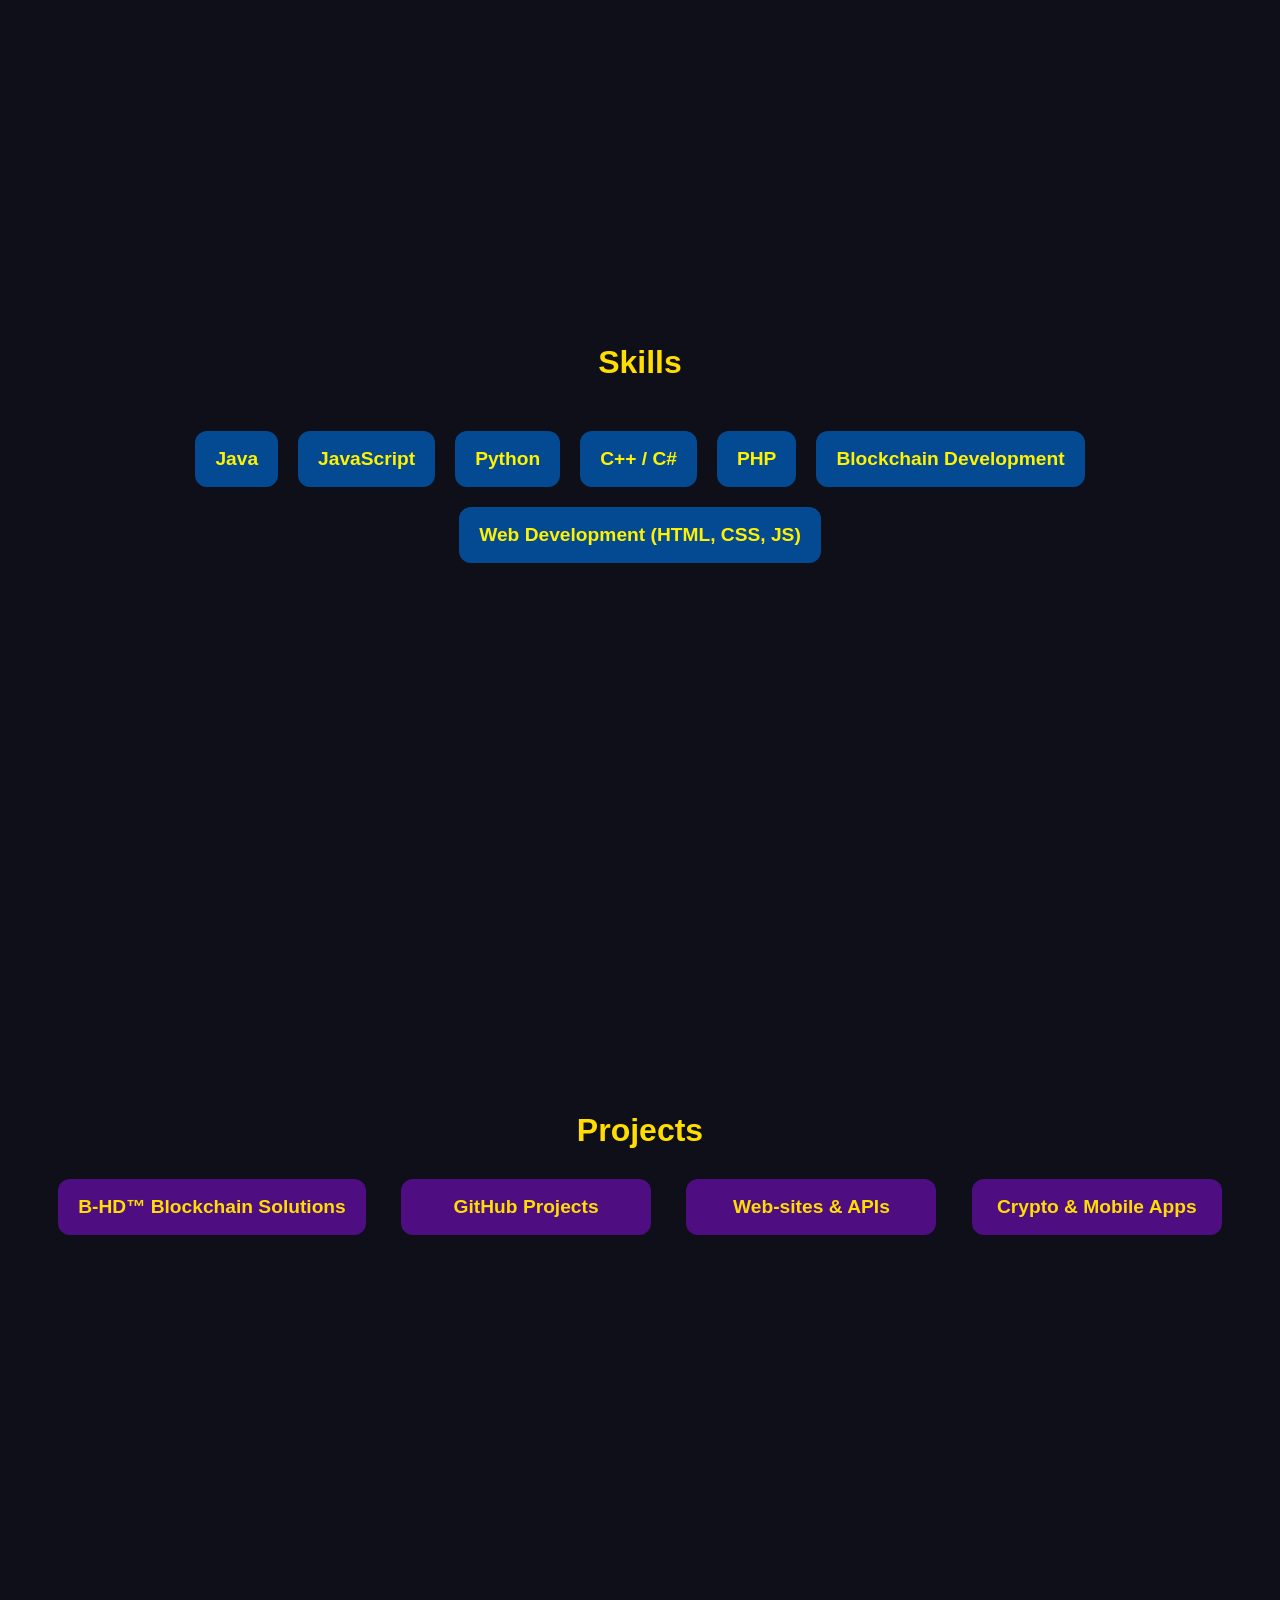
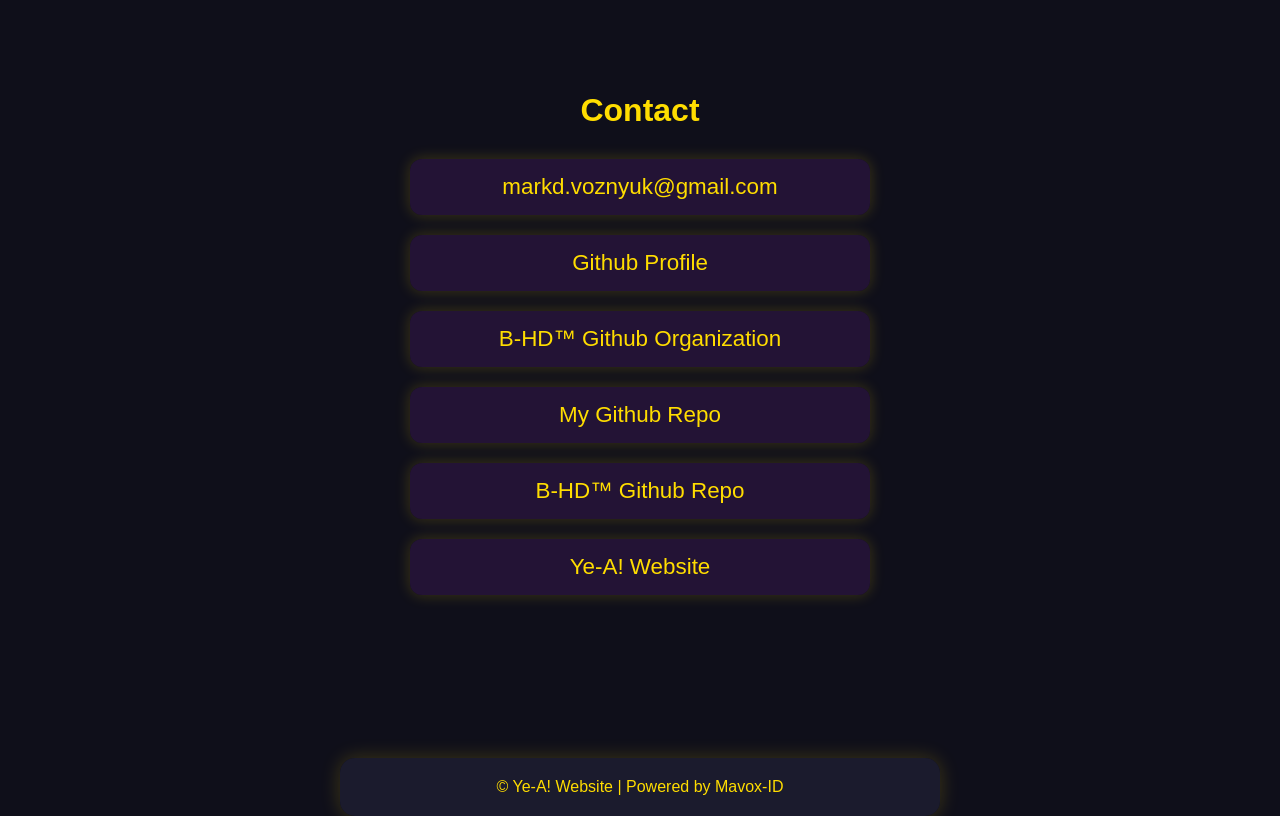
==== commit 2240fdca: "Update site for (projects section)" ====
--- a/index.html
+++ b/index.html
@@ -144,8 +144,8 @@
   border-radius: 12px;
   font-weight: bold;
   color: #ffdd00;
-  cursor: pointer;
   transition: transform 0.3s ease, box-shadow 0.3s ease, background 0.3s ease;
+  cursor: default;
 }
 
 .fly-in li:hover {
@@ -154,10 +154,6 @@
   background: rgba(106,13,173,0.85);
 }
 
-.fly-in li:active {
-  transform: translateY(-6px) scale(1.04);
-  box-shadow: 0 6px 15px rgba(255,255,255,0.25);
-}
 .skills-fly {
   list-style: none;
   display: flex;
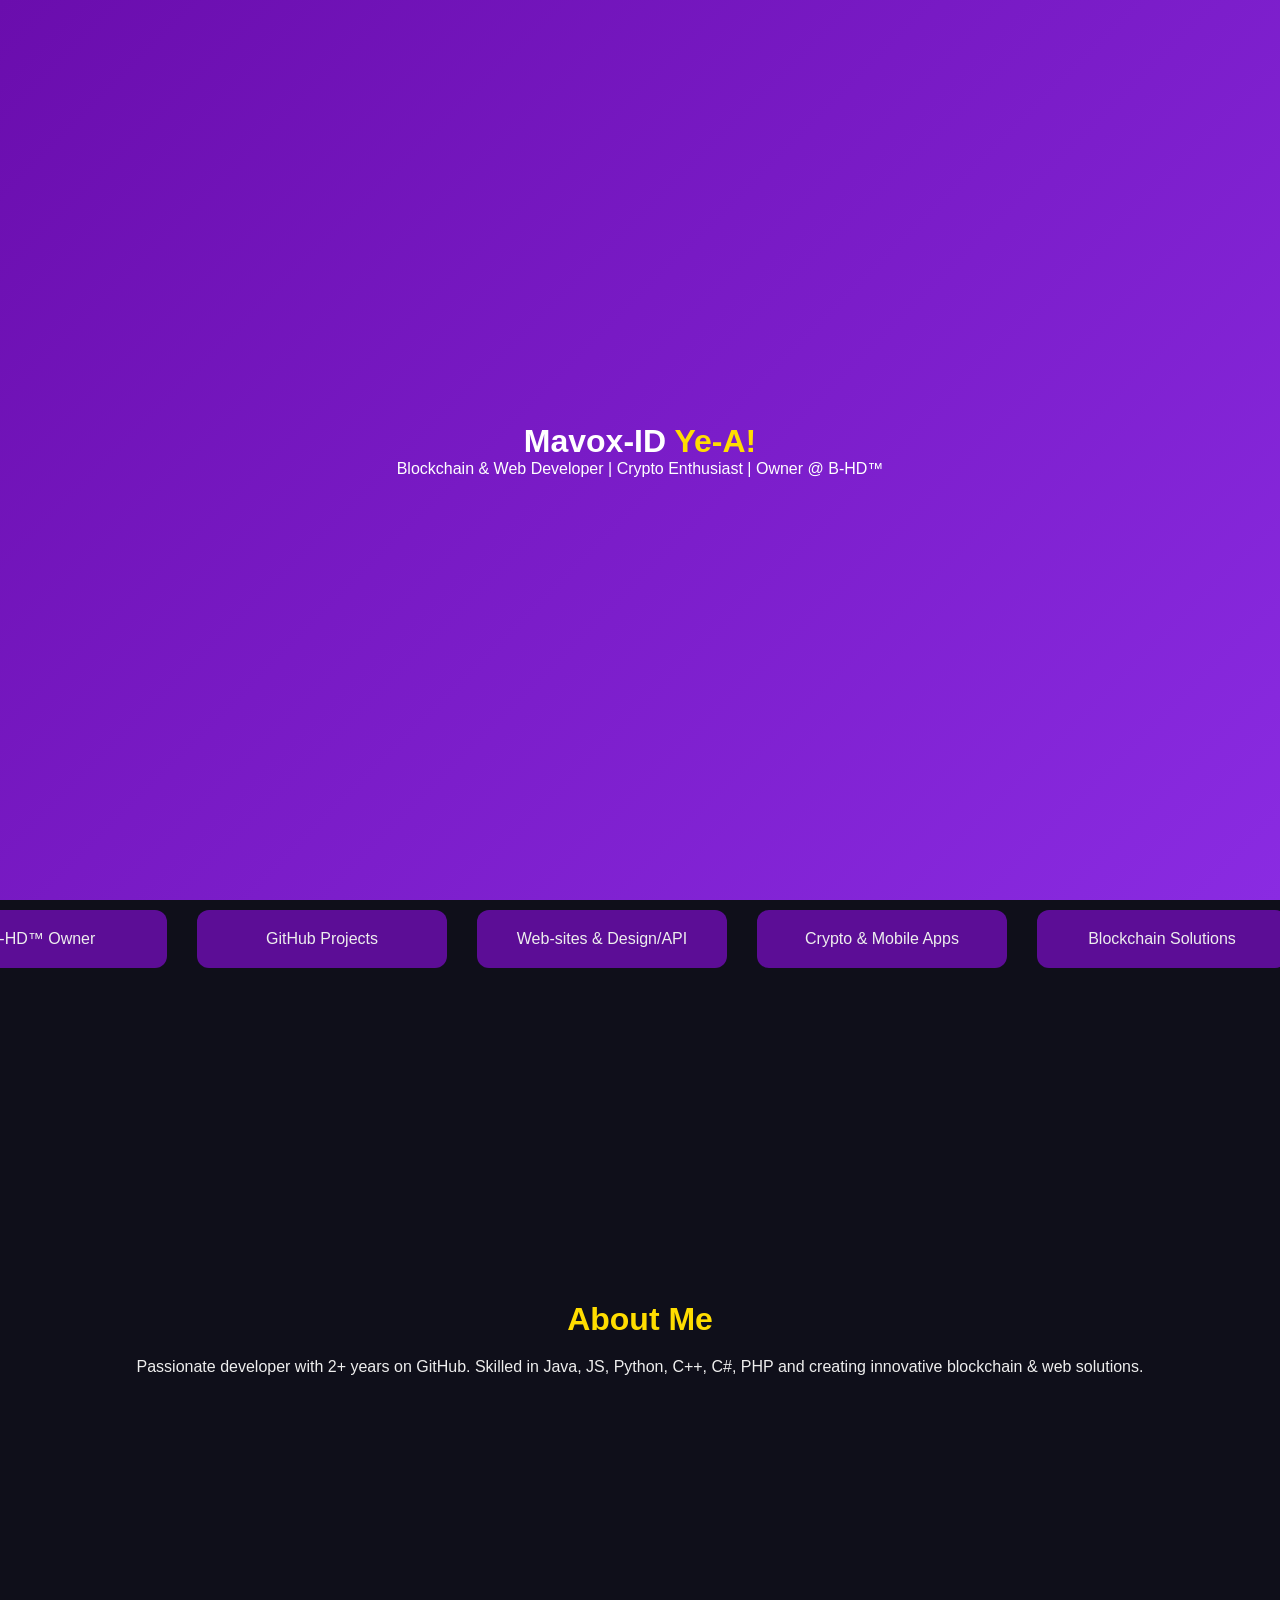
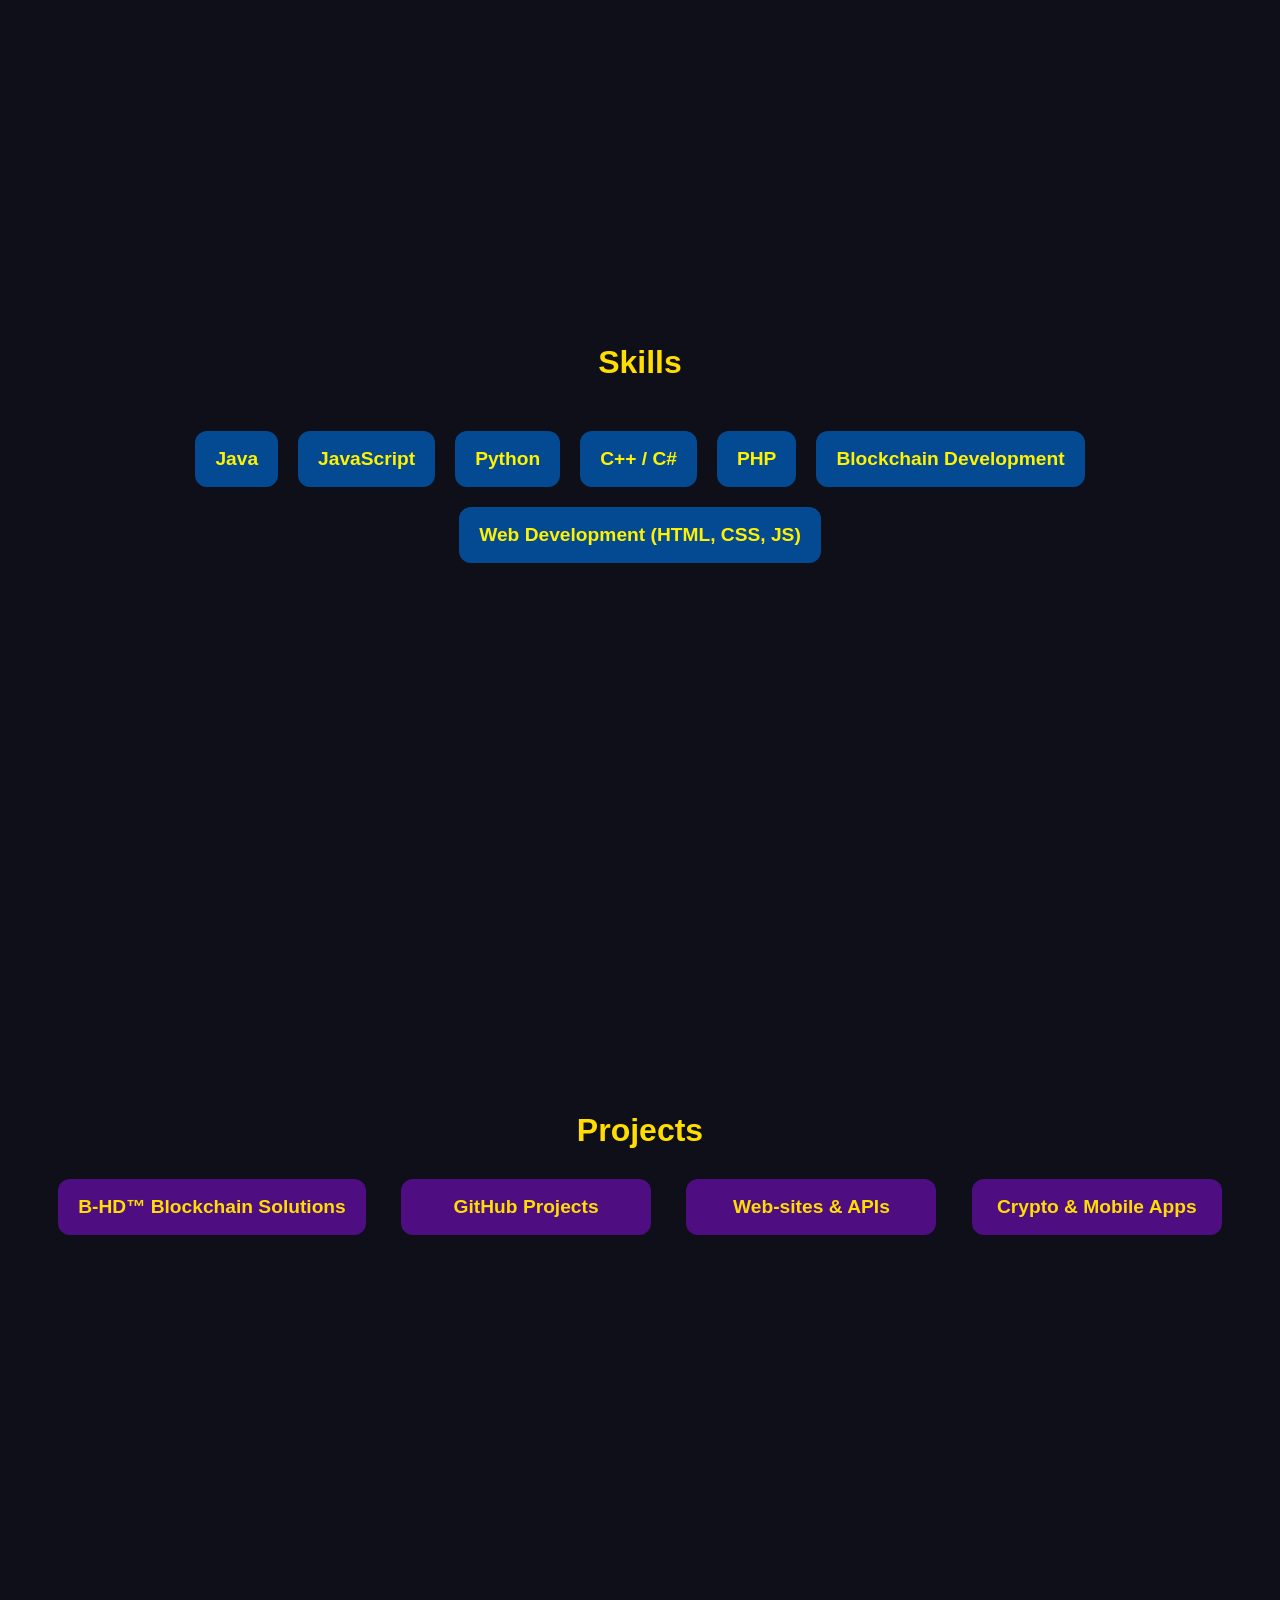
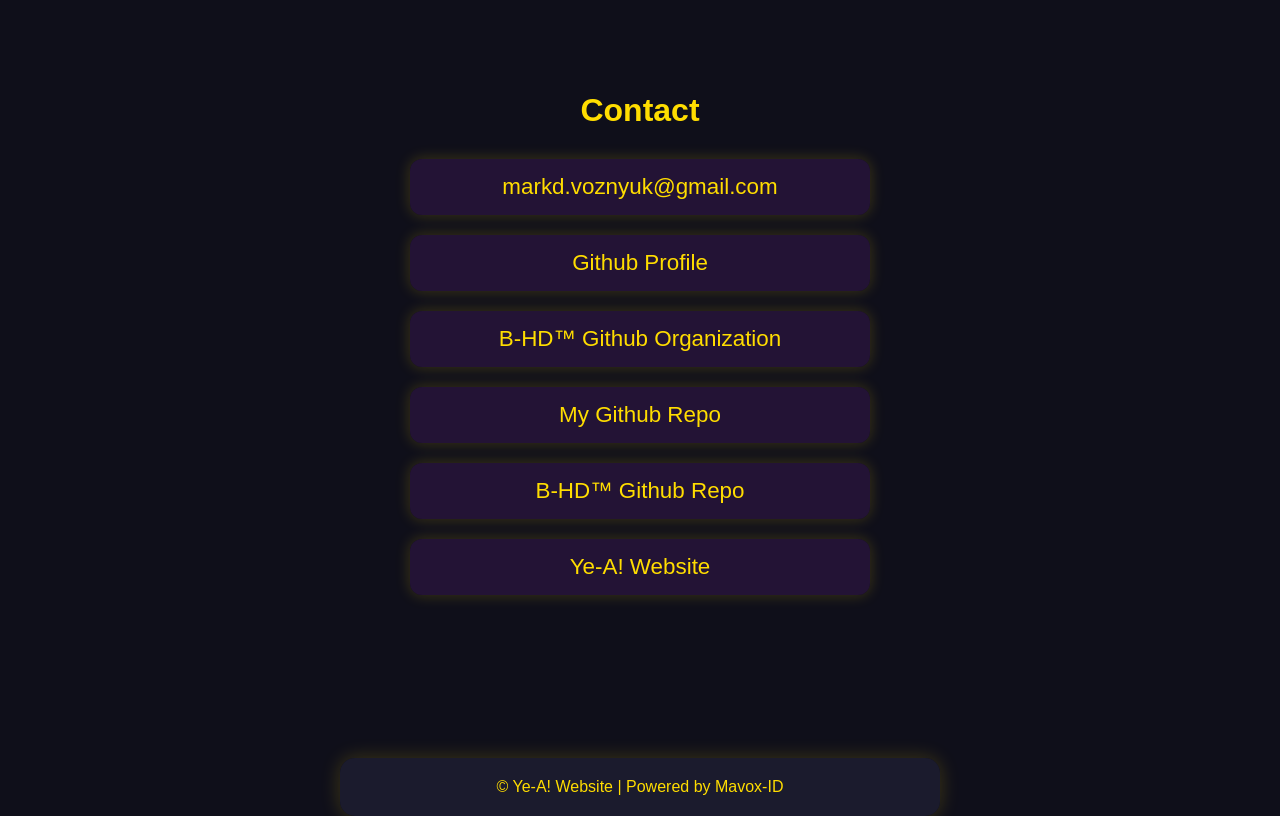
==== commit 1c75c53d: "Update site for fixing bugs" ====
--- a/index.html
+++ b/index.html
@@ -243,7 +243,7 @@
 
   <section id="about">
     <h2>About Me</h2>
-    <p>Passionate developer with 5+ years on GitHub. Skilled in Java, JS, Python, C++, C# and creating innovative blockchain & web solutions.</p>
+    <p>Passionate developer with 2+ years on GitHub. Skilled in Java, JS, Python, C++, C#, PHP and creating innovative blockchain & web solutions.</p>
   </section>
 
 <section id="skills">
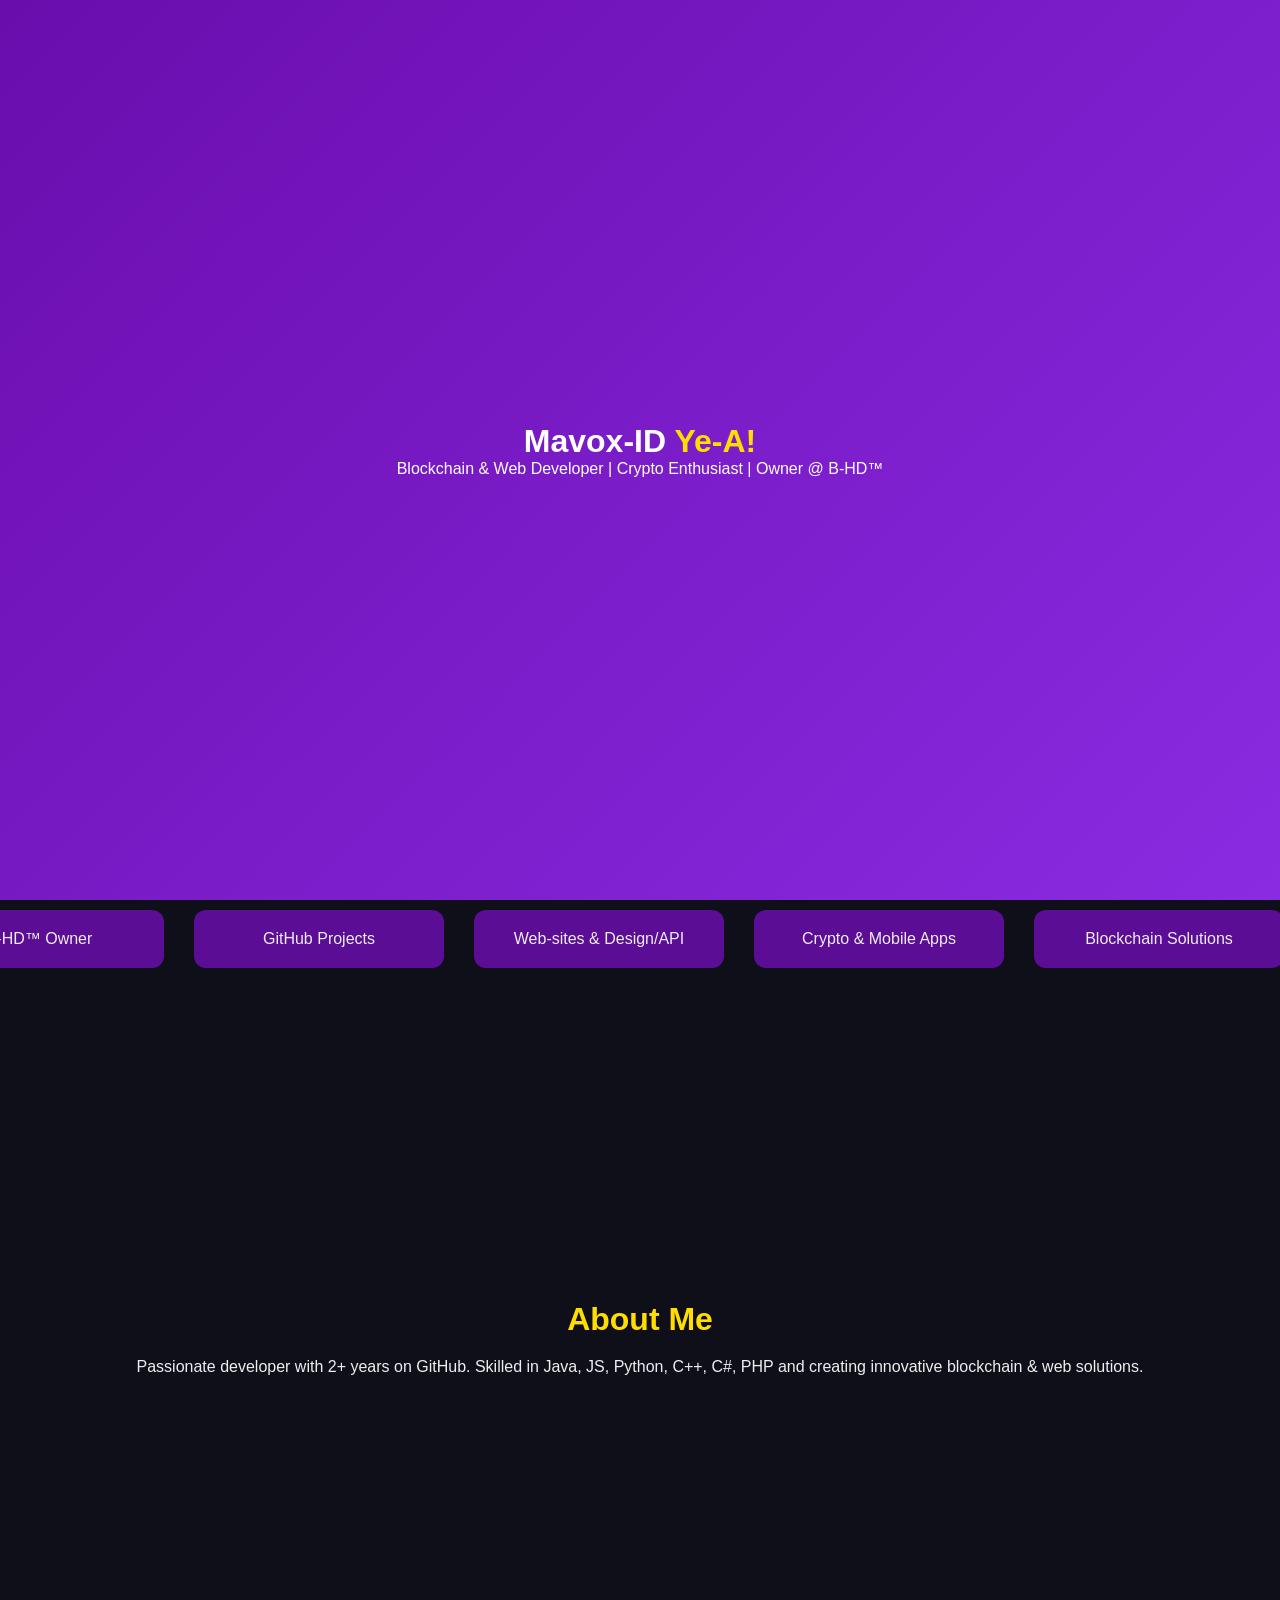
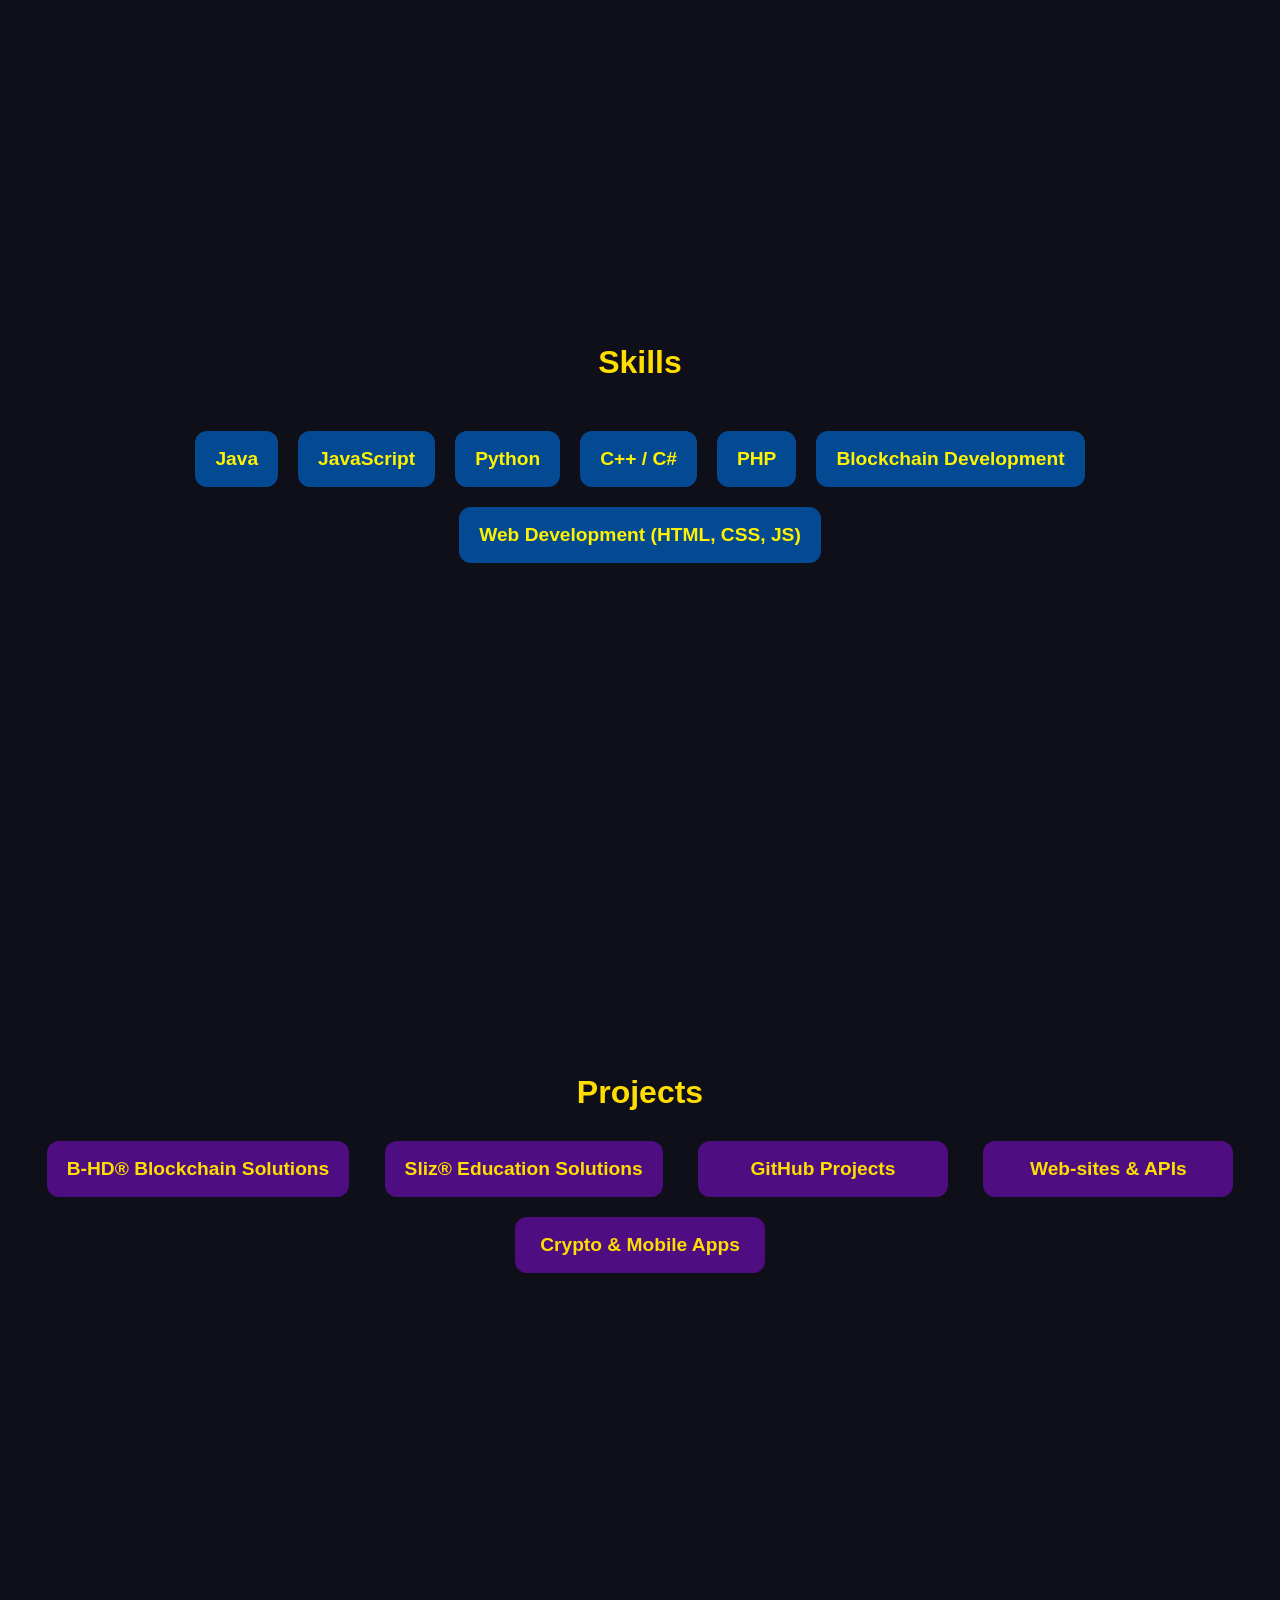
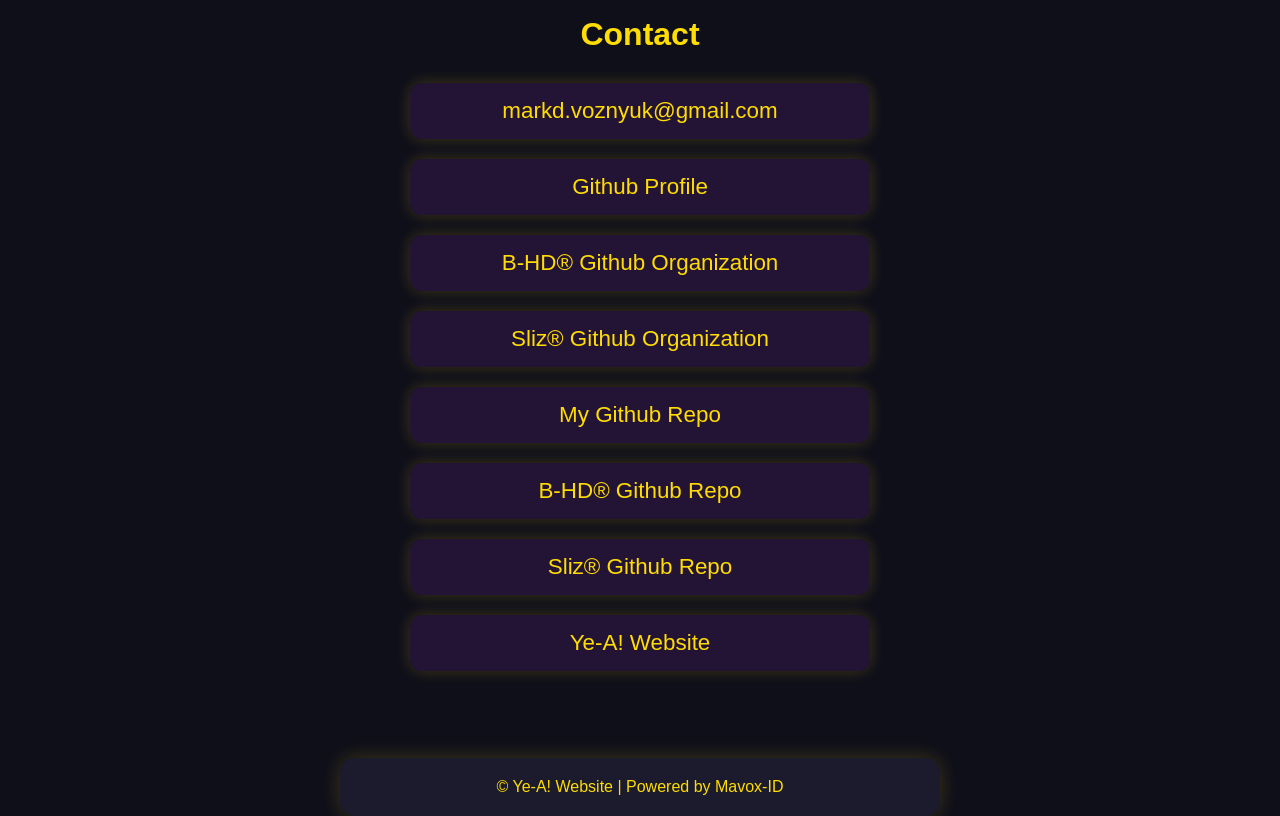
==== commit f776d94e: "Update index.html" ====
--- a/index.html
+++ b/index.html
@@ -262,7 +262,8 @@
   <section id="projects">
     <h2>Projects</h2>
     <ul class="fly-in">
-    <li class="project-card">B-HD™ Blockchain Solutions</li>
+    <li class="project-card">B-HD® Blockchain Solutions</li>
+    <li class="project-card">Sliz® Education Solutions</li>
     <li class="project-card">GitHub Projects</li>
     <li class="project-card">Web-sites & APIs</li>
     <li class="project-card">Crypto & Mobile Apps</li>
@@ -273,9 +274,11 @@
   <h2>Contact</h2>
   <a href="mailto:markd.voznyuk@gmail.com">markd.voznyuk@gmail.com</a>
   <a href="https://github.com/Mavox-ID" target="_blank">Github Profile</a>
-  <a href="https://github.com/B-HDtm" target="_blank">B-HD™ Github Organization</a>
+  <a href="https://github.com/B-HDR" target="_blank">B-HD® Github Organization</a>
+  <a href="https://github.com/SlizR" target="_blank">Sliz® Github Organization</a>
   <a href="https://github.com/Mavox-ID?tab=repositories" target="_blank">My Github Repo</a>
-  <a href="https://github.com/B-HDtm?tab=repositories" target="_blank">B-HD™ Github Repo</a>
+  <a href="https://github.com/B-HDR?tab=repositories" target="_blank">B-HD® Github Repo</a>
+  <a href="https://github.com/SlizR?tab=repositories" target="_blank">Sliz® Github Repo</a>
   <a href="https://ye-a.pp.ua" target="_blank">Ye-A! Website</a>
 </section>
 
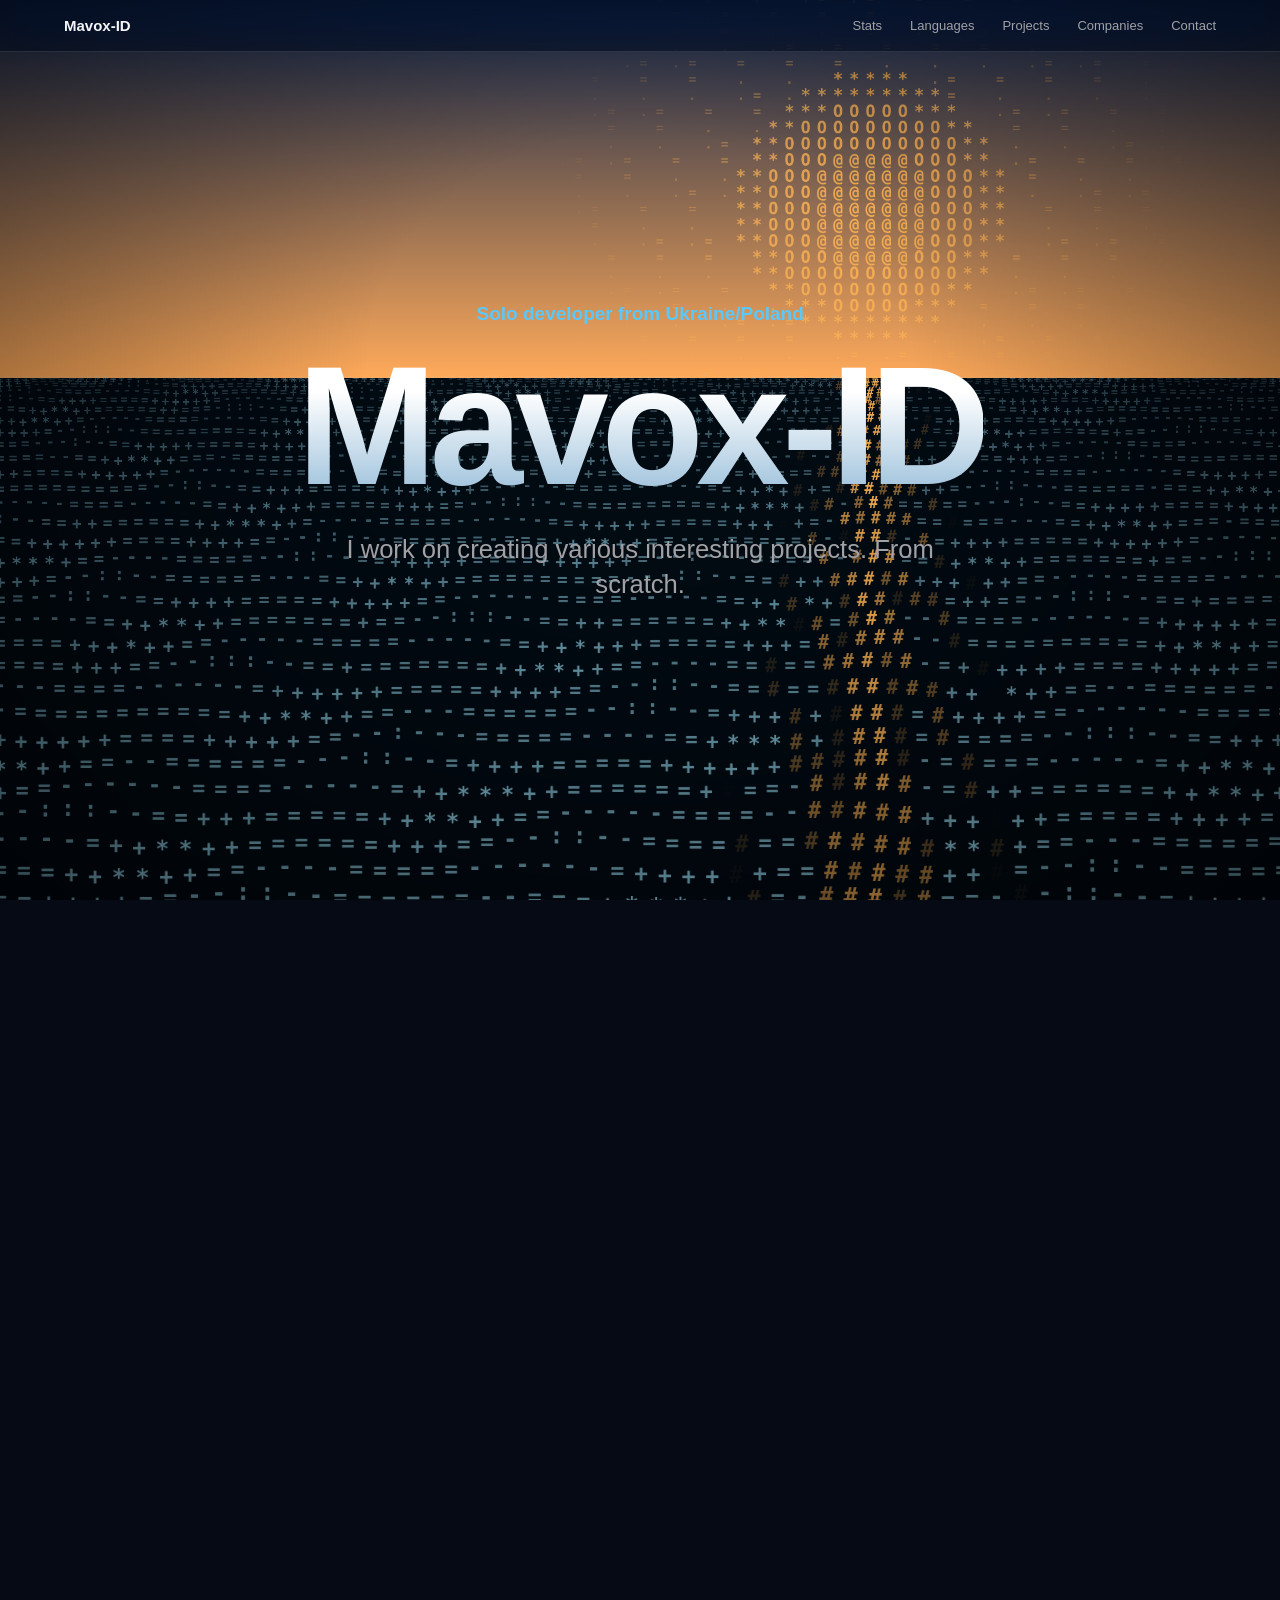
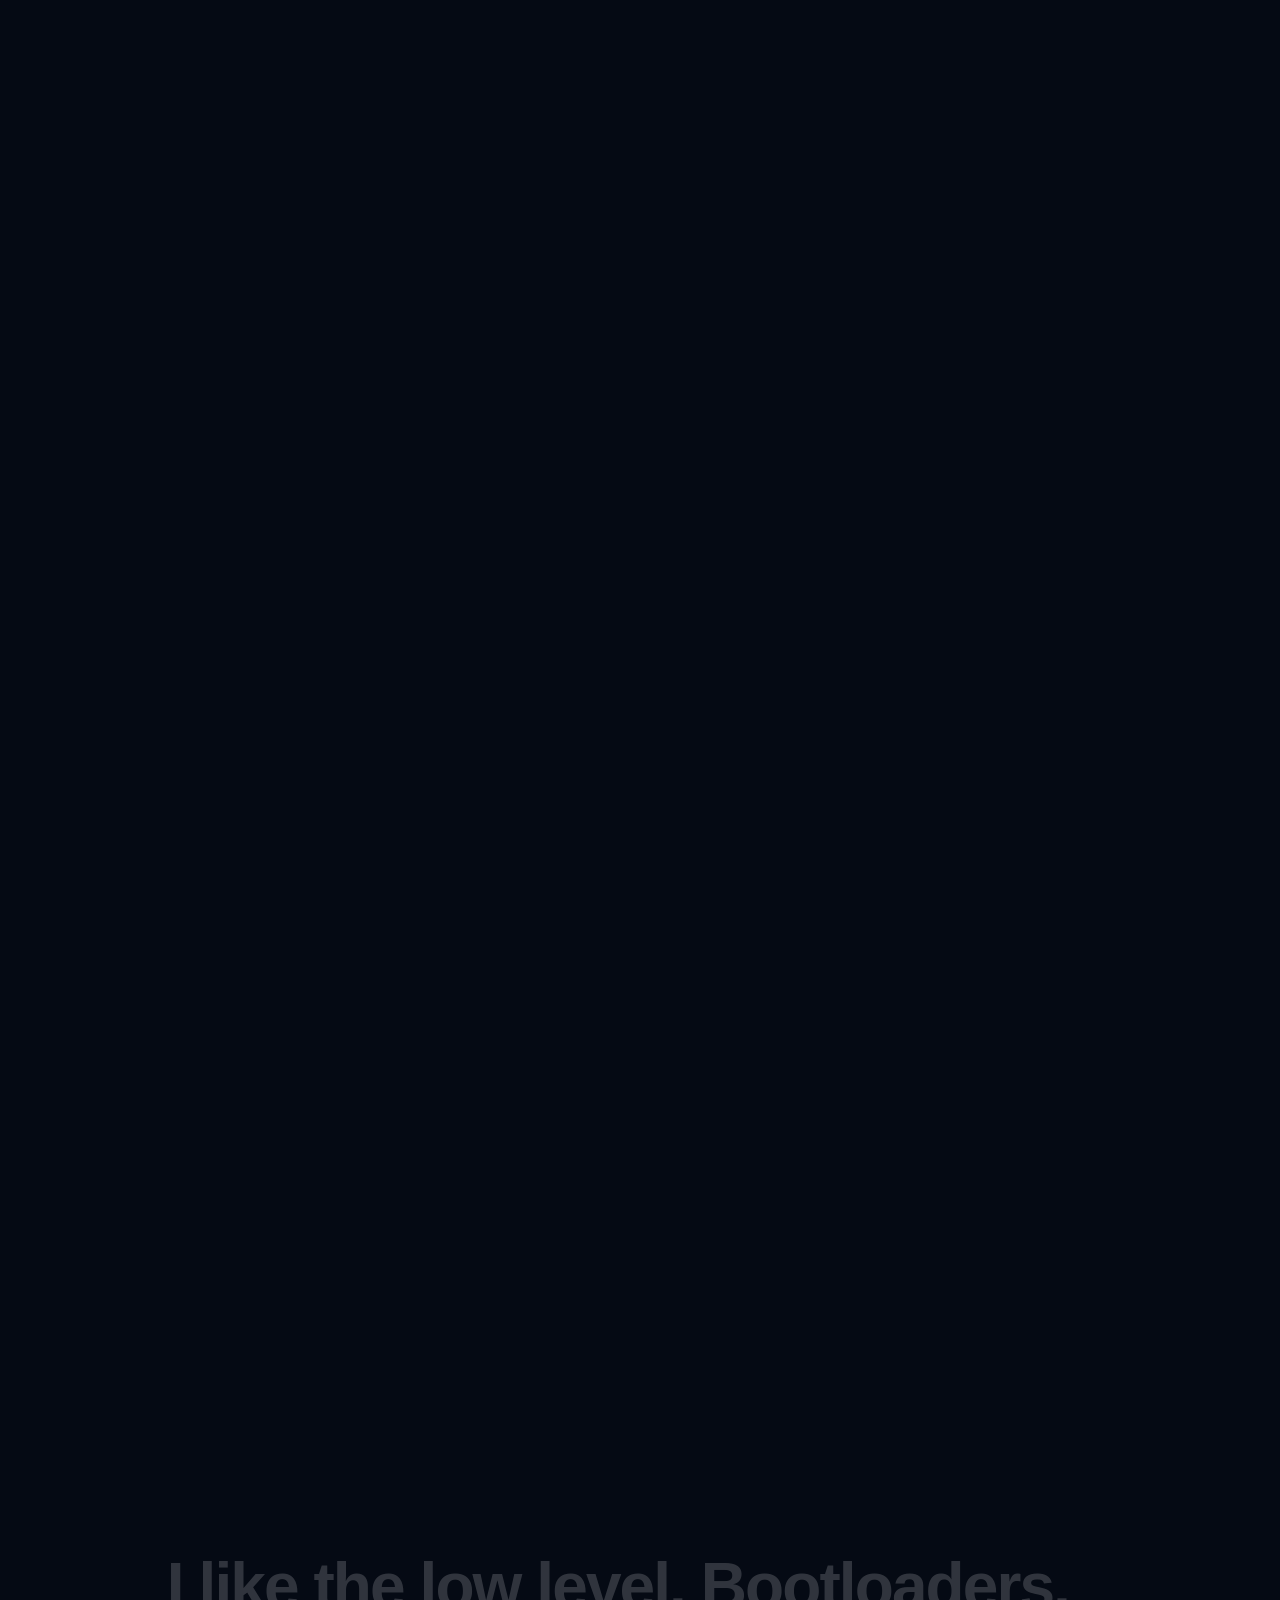
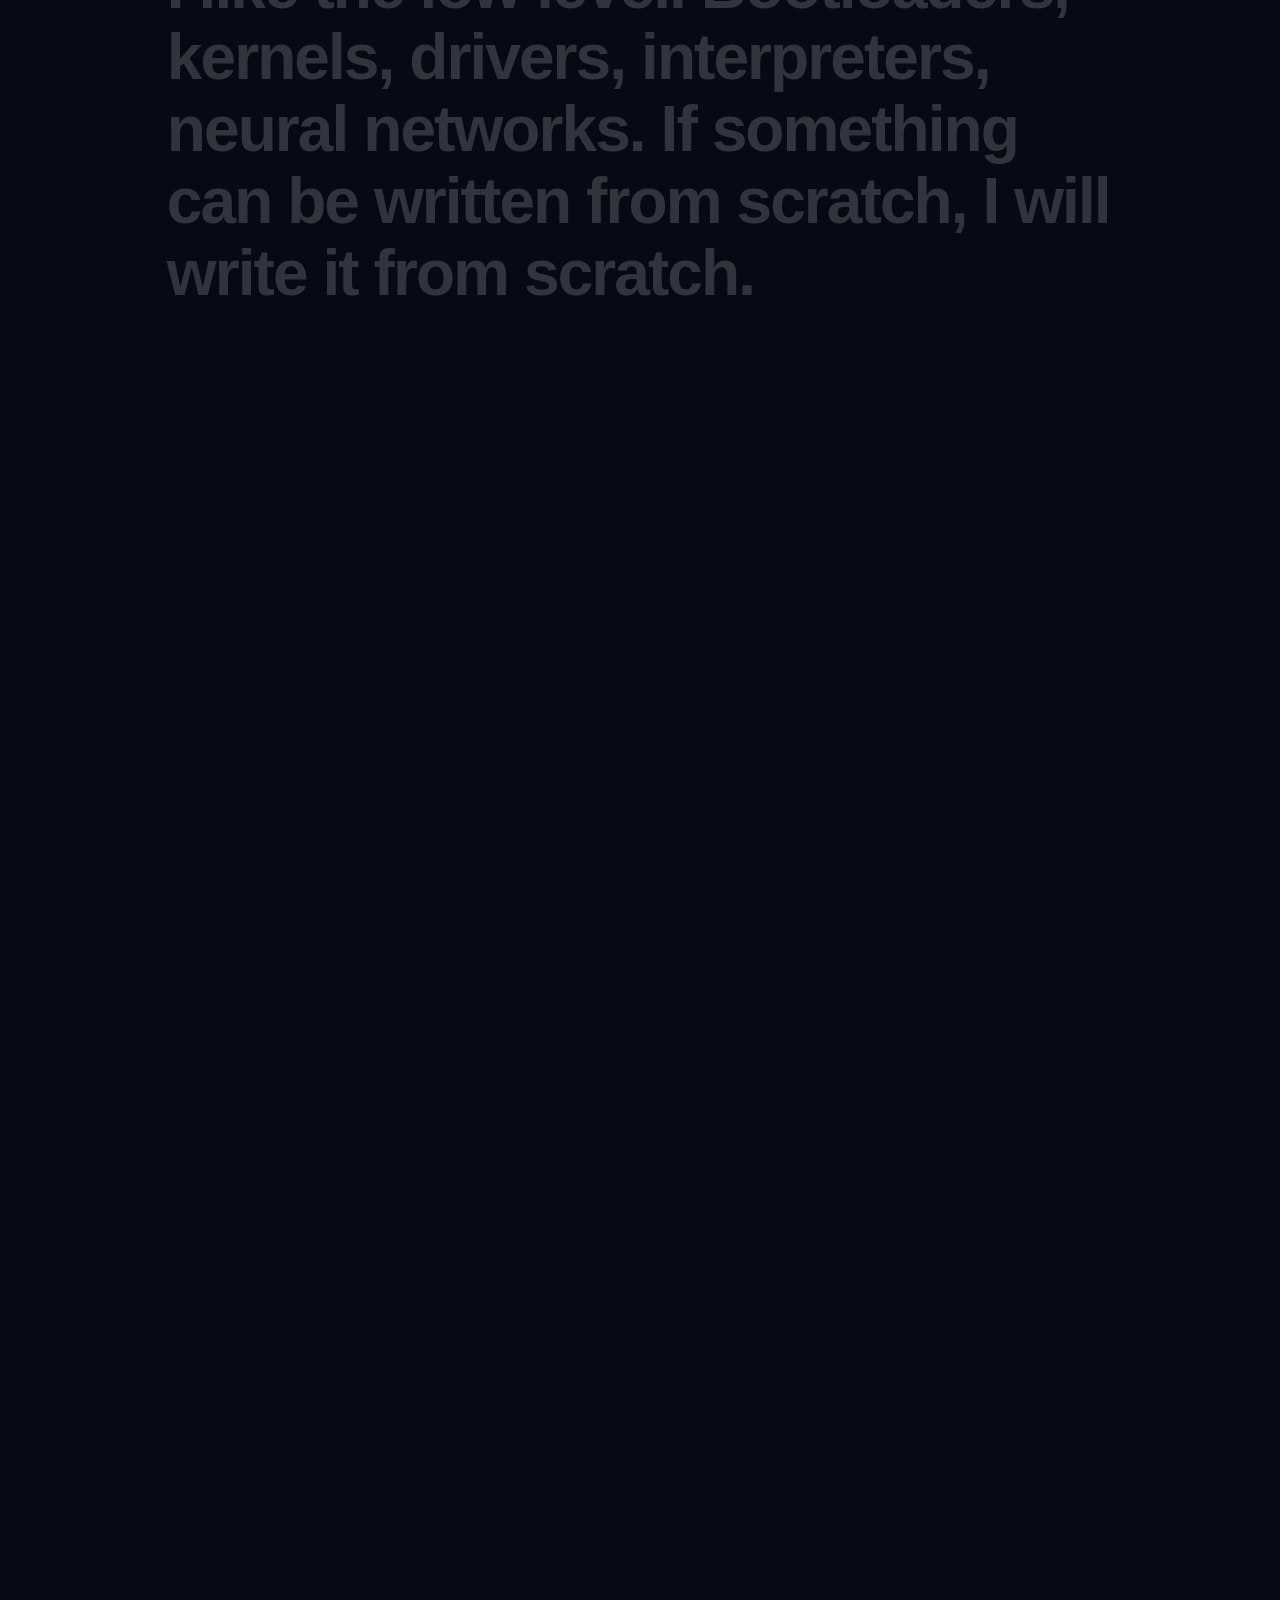
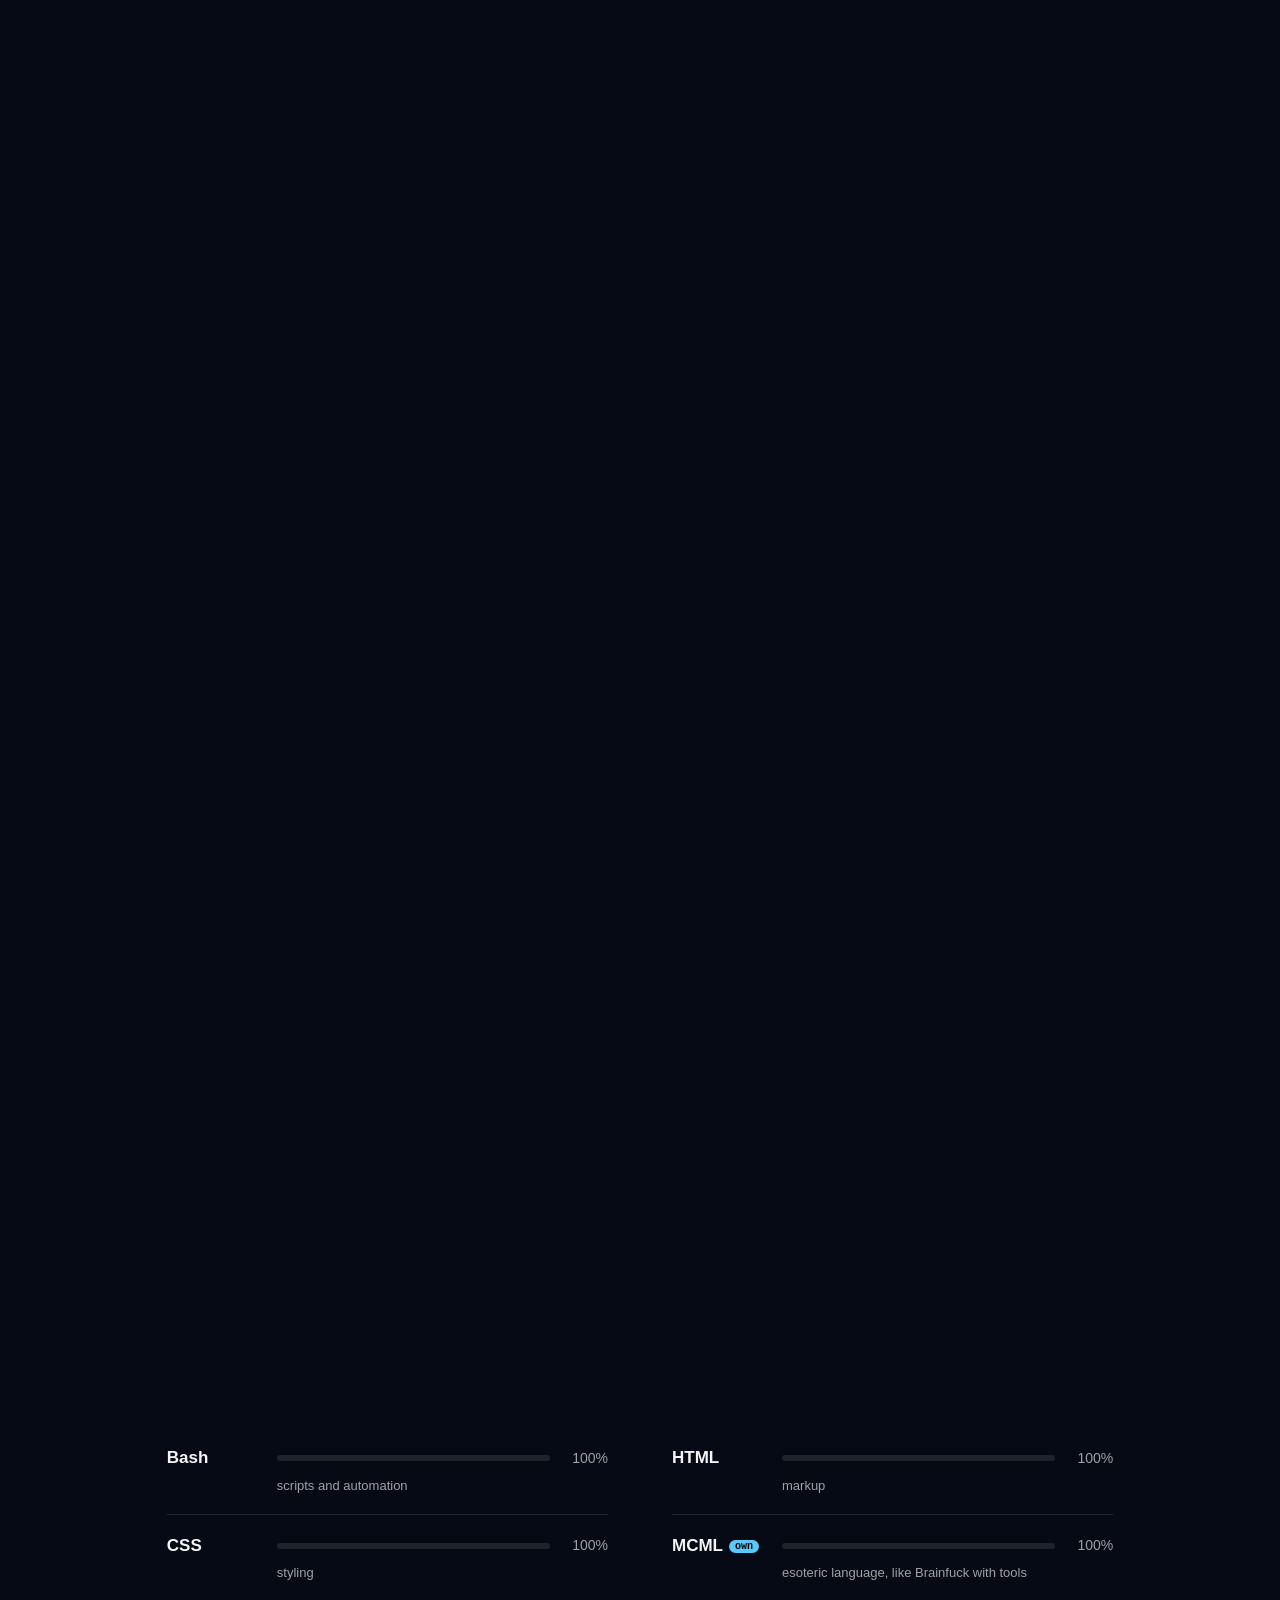
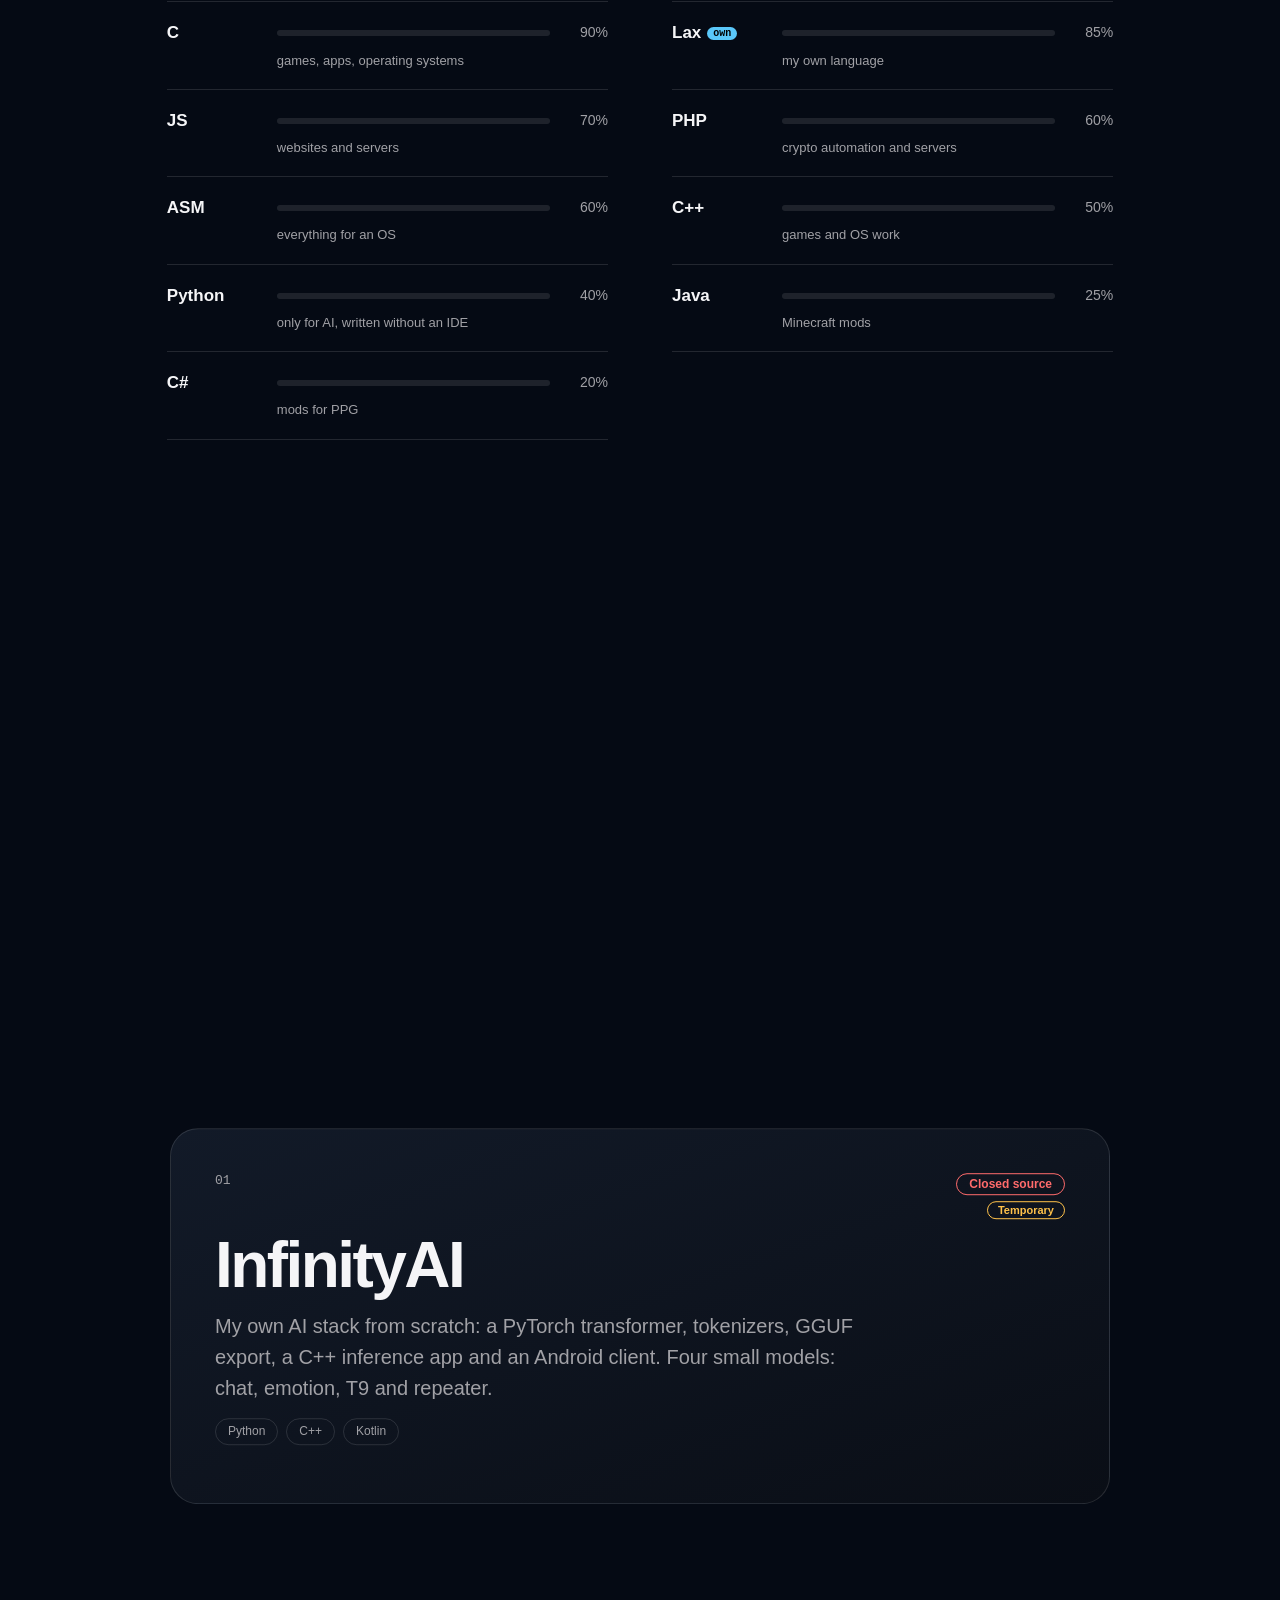
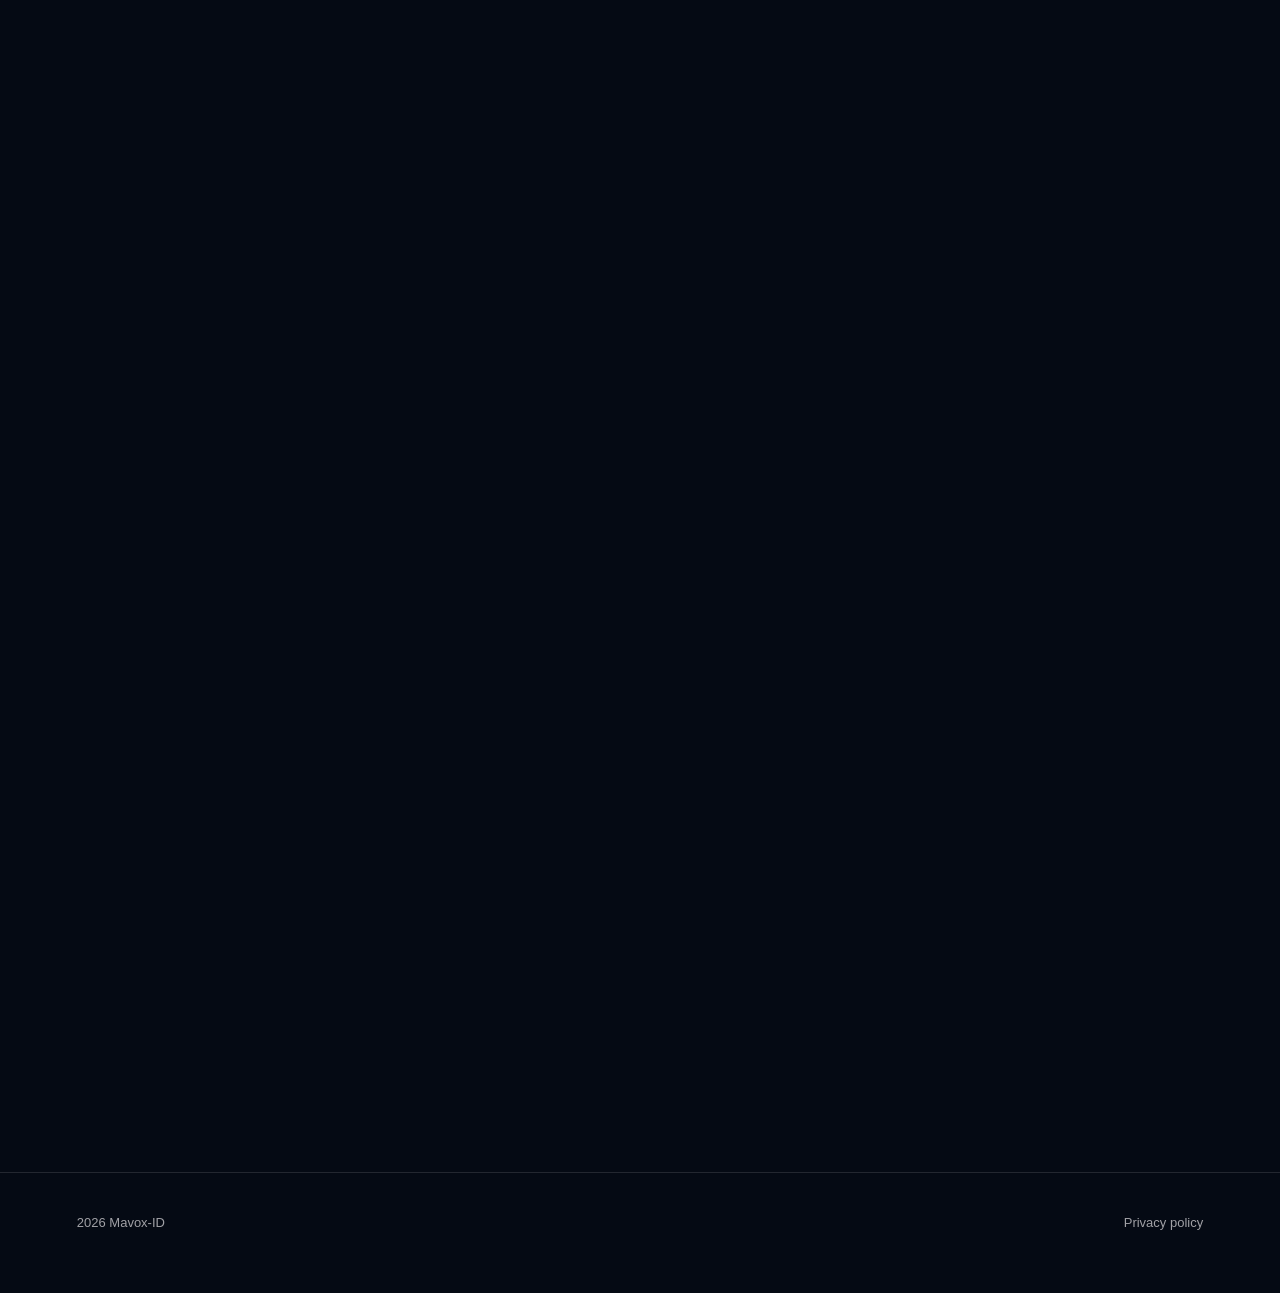
==== commit 3dc111ef: "Add files via upload" ====
--- a/index.html
+++ b/index.html
@@ -1,417 +1,57 @@
 <!DOCTYPE html>
 <html lang="en">
 <head>
-  <meta charset="UTF-8">
-  <meta name="viewport" content="width=device-width, initial-scale=1.0">
-  <title>Mavox-ID | Ye-A!</title>
-  <link rel="icon" type="image/png" href="favicon.png">
-
-   <!-- Open Graph -->
-   <meta property="og:title" content="Mavox-ID | Ye-A!">
-   <meta property="og:description" content="Blockchain & Web Developer | Crypto Enthusiast | Owner @ B-HD™">
-   <meta property="og:image" content="favicon.png">
-   <meta property="og:type" content="website">
-   <meta property="og:url" content="https://ye-a.pp.ua">
-
-   <!-- Twitter Card -->
-   <meta name="twitter:card" content="summary_large_image">
-   <meta name="twitter:title" content="Mavox-ID | Ye-A!">
-   <meta name="twitter:description" content="Blockchain & Web Developer | Crypto Enthusiast | Owner @ B-HD™">
-   <meta name="twitter:image" content="favicon.png">
-
-  <style>
-    * { margin: 0; padding: 0; box-sizing: border-box; }
-    body {
-      font-family: 'Segoe UI', sans-serif;
-      color: #eee;
-      background: #0f0f1a;
-      overflow-x: hidden;
-      scroll-snap-type: y mandatory;
-      height: 100vh;
-      overflow-y: scroll;
-    }
-    canvas#bg {
-      position: fixed;
-      top: 0; left: 0;
-      z-index: -1;
-    }
-    section {
-      height: 80vh;
-      display: flex; flex-direction: column;
-      justify-content: center; align-items: center;
-      text-align: center;
-      scroll-snap-align: start;
-      opacity: 0; transform: translateY(50px);
-      transition: all 1s ease-out;
-    }
-    section.visible { opacity: 1; transform: translateY(0); }
-
-    header {
-      height: 100vh;
-      display: flex; flex-direction: column;
-      justify-content: center; align-items: center;
-      background: linear-gradient(135deg, #6a0dad, #8a2be2);
-      color: #fff; text-align: center;
-    }
-    header h1 span {
-      color: #ffdd00;
-      animation: glow 2s infinite alternate;
-    }
-    @keyframes glow {
-      0% { text-shadow: 0 0 5px #ffdd00; }
-      100% { text-shadow: 0 0 20px #ffdd00; }
-    }
-
-    h2 { font-size: 2rem; margin-bottom: 20px; color: #ffdd00; }
-    ul { list-style: none; font-size: 1.2rem; line-height: 2rem; }
-
-.carousel {
-  width: 100%;
-  overflow: hidden;
-  position: relative;
-}
-
-.carousel-track {
-  display: flex;
-  gap: 10px;
-}
-
-.project-card {
-  min-width: 250px;
-  margin: 10px;
-  background: rgba(106, 13, 173, 0.85);
-  padding: 20px;
-  border-radius: 12px;
-  text-align: center;
-  flex-shrink: 0;
-}
-
-footer {
-  max-width: 600px;
-  margin: 20px auto;
-  padding: 20px 30px;
-  background: rgba(30, 30, 50, 0.85);
-  border-radius: 15px;
-  color: #ffdd00;
-  text-align: center;
-  display: flex;
-  flex-direction: column;
-  align-items: center;
-  gap: 10px;
-  box-shadow: 0 0 20px rgba(255, 221, 0, 0.2);
-  position: relative;
-  overflow: hidden;
-  transform: translateZ(0);
-  animation: fadeInUp 1s ease forwards;
-}
-
-footer p {
-  margin: 0;
-  font-size: 1rem;
-}
-
-footer a {
-  color: #ffdd00;
-  text-decoration: none;
-  transition: color 0.3s ease, text-shadow 0.3s ease;
-}
-
-footer a:hover {
-  color: #ffd633;
-  text-shadow: 0 0 8px #ffd633;
-}
-
-@keyframes fadeInUp {
-  0% {
-    opacity: 0;
-    transform: translateY(20px);
-  }
-  100% {
-    opacity: 1;
-    transform: translateY(0);
-  }
-}
-
-    @media (max-width: 768px) {
-      h2 { font-size: 1.6rem; }
-      .project-card { display: block; margin: 15px auto; }
-    }
-.fly-in li {
-  display: inline-block;
-  margin: 10px 15px;
-  padding: 12px 20px;
-  background: rgba(106,13,173,0.7);
-  border-radius: 12px;
-  font-weight: bold;
-  color: #ffdd00;
-  transition: transform 0.3s ease, box-shadow 0.3s ease, background 0.3s ease;
-  cursor: default;
-}
-
-.fly-in li:hover {
-  transform: translateY(-8px) scale(1.05);
-  box-shadow: 0 8px 20px rgba(255,255,255,0.3);
-  background: rgba(106,13,173,0.85);
-}
-
-.skills-fly {
-  list-style: none;
-  display: flex;
-  flex-wrap: wrap;
-  justify-content: center;
-  margin-top: 20px;
-}
-
-.skills-fly li {
-  display: inline-block;
-  margin: 10px;
-  padding: 12px 20px;
-  background: rgba(0, 100, 200, 0.7);
-  border-radius: 12px;
-  font-weight: bold;
-  color: #fff200;
-  opacity: 0;
-  transform: translateY(50px) rotate(-10deg);
-  transition: transform 1s ease, opacity 1s ease;
-}
-
-.skills-fly li:hover {
-  transform: translateY(-5px) scale(1.05) rotate(0deg);
-  box-shadow: 0 6px 18px rgba(255,255,255,0.3);
-  background: rgba(0,100,200,0.85);
-}
-
-@media (max-width: 768px) {
-  .skills-fly li {
-    padding: 8px 15px;
-    font-size: 0.9rem;
-    margin: 5px;
-  }
-}
-#contact {
-  display: flex;
-  flex-direction: column;
-  justify-content: center;
-  align-items: center;
-  padding: 40px 20px;
-  max-width: 500px;
-  margin: 50px auto;
-}
-
-#contact a {
-  display: block;
-  width: 100%;
-  text-align: center;
-  padding: 15px 20px;
-  margin: 10px 0;
-  font-size: 1.4rem;
-  color: #ffdd00;
-  background: rgba(40, 20, 60, 0.8);
-  border-radius: 12px;
-  text-decoration: none;
-  transition: all 0.3s ease;
-  box-shadow: 0 0 15px rgba(255, 221, 0, 0.2);
-}
-
-#contact a:hover {
-  background: rgba(60, 30, 90, 0.9);
-  box-shadow: 0 0 20px rgba(255, 221, 0, 0.5);
-  color: #ffd633;
-}
-  </style>
+<meta charset="utf-8">
+<meta name="viewport" content="width=device-width, initial-scale=1, viewport-fit=cover">
+<title>Mavox-ID | Ye-A!</title>
+<meta name="description" content="Mavox-ID is a solo developer from Ukraine. Operating systems in C, C++ and ASM, own programming languages and AI from scratch. LightOS, InfinityAI, Bioglass, Lax.">
+<meta http-equiv="Content-Security-Policy" content="default-src 'none'; img-src 'self' data:; style-src 'self'; script-src 'self'; connect-src 'none'; base-uri 'none'; form-action 'none'; manifest-src 'self'">
+<meta name="referrer" content="strict-origin-when-cross-origin">
+<meta name="theme-color" content="#050a14">
+<meta name="robots" content="index, follow, max-image-preview:large">
+<link rel="canonical" href="https://ye-a.pp.ua/">
+<link rel="icon" type="image/png" href="/favicon.png">
+<link rel="manifest" href="/manifest.webmanifest">
+<meta property="og:type" content="website">
+<meta property="og:url" content="https://ye-a.pp.ua/">
+<meta property="og:title" content="Mavox-ID | Operating systems, languages and AI">
+<meta property="og:description" content="Solo developer from Ukraine. Operating systems, programming languages and AI from scratch.">
+<meta property="og:image" content="https://ye-a.pp.ua/favicon.png">
+<meta name="twitter:card" content="summary">
+<link rel="stylesheet" href="/assets/style.css">
+<script type="application/ld+json">{"@context":"https://schema.org","@type":"Person","name":"Mavox-ID","url":"https://ye-a.pp.ua/","jobTitle":"Software developer","sameAs":["https://github.com/Mavox-ID","https://github.com/SlizR","https://github.com/B-HDR"]}</script>
 </head>
 <body>
-  <canvas id="bg"></canvas>
-
-  <header>
-    <h1>Mavox-ID <span>Ye-A!</span></h1>
-    <p>Blockchain & Web Developer | Crypto Enthusiast | Owner @ B-HD™</p>
-  </header>
-
-<div class="carousel">
-  <div class="carousel-track">
-    <div class="project-card">B-HD™ Owner</div>
-    <div class="project-card">GitHub Projects</div>
-    <div class="project-card">Web-sites & Design/API</div>
-    <div class="project-card">Crypto & Mobile Apps</div>
-    <div class="project-card">Blockchain Solutions</div>
-    <div class="project-card">Enterprise</div>
-    <div class="project-card">Community & Safe Communication</div>
-    <div class="project-card">Contibuting</div>
-  </div>
+<canvas id="bg" aria-hidden="true"></canvas>
+<div class="pr" aria-hidden="true"></div>
+<nav>
+<a href="#top" class="lg">Mavox-ID</a>
+<div><a href="#stats">Stats</a><a href="#stack">Languages</a><a href="#work">Projects</a><a href="#orgs">Companies</a><a href="#contact">Contact</a></div>
+</nav>
+<header id="top" class="hero"><div class="hf">
+<div class="hin">
+<p class="eb">Solo developer from Ukraine/Poland</p>
+<h1>Mavox-ID</h1>
+<p class="sub">I work on creating various interesting projects. From scratch.</p>
 </div>
-
-  <section id="about">
-    <h2>About Me</h2>
-    <p>Passionate developer with 2+ years on GitHub. Skilled in Java, JS, Python, C++, C#, PHP and creating innovative blockchain & web solutions.</p>
-  </section>
-
-<section id="skills">
-  <h2>Skills</h2>
-  <ul class="skills-fly">
-    <li>Java</li>
-    <li>JavaScript</li>
-    <li>Python</li>
-    <li>C++ / C#</li>
-    <li>PHP</li>
-    <li>Blockchain Development</li>
-    <li>Web Development (HTML, CSS, JS)</li>
-  </ul>
-</section>
-
-  <section id="projects">
-    <h2>Projects</h2>
-    <ul class="fly-in">
-    <li class="project-card">B-HD® Blockchain Solutions</li>
-    <li class="project-card">Sliz® Education Solutions</li>
-    <li class="project-card">GitHub Projects</li>
-    <li class="project-card">Web-sites & APIs</li>
-    <li class="project-card">Crypto & Mobile Apps</li>
-    </ul>
-  </section>
-
-<section id="contact">
-  <h2>Contact</h2>
-  <a href="mailto:markd.voznyuk@gmail.com">markd.voznyuk@gmail.com</a>
-  <a href="https://github.com/Mavox-ID" target="_blank">Github Profile</a>
-  <a href="https://github.com/B-HDR" target="_blank">B-HD® Github Organization</a>
-  <a href="https://github.com/SlizR" target="_blank">Sliz® Github Organization</a>
-  <a href="https://github.com/Mavox-ID?tab=repositories" target="_blank">My Github Repo</a>
-  <a href="https://github.com/B-HDR?tab=repositories" target="_blank">B-HD® Github Repo</a>
-  <a href="https://github.com/SlizR?tab=repositories" target="_blank">Sliz® Github Repo</a>
-  <a href="https://ye-a.pp.ua" target="_blank">Ye-A! Website</a>
-</section>
-
-
-  <footer>
-    <p>© Ye-A! Website | Powered by Mavox-ID</p>
-  </footer>
-
-<script>
-const sections = document.querySelectorAll("section");
-const observer = new IntersectionObserver((entries) => {
-  entries.forEach(entry => {
-    if (entry.isIntersecting) entry.target.classList.add("visible");
-  });
-}, { threshold: 0.3 });
-sections.forEach(s => observer.observe(s));
-
-const skills = document.querySelectorAll(".fly-in li");
-skills.forEach(skill => observer.observe(skill));
-
-const skillItems = document.querySelectorAll('.fly-in li');
-skillItems.forEach(item => {
-  item.addEventListener('touchstart', () => {
-    item.style.transform = 'translateY(-8px) scale(1.05)';
-    item.style.boxShadow = '0 8px 20px rgba(255,255,255,0.3)';
-  });
-  item.addEventListener('touchend', () => {
-    item.style.transform = 'translateY(0) scale(1)';
-    item.style.boxShadow = 'none';
-  });
-});
-
-const skillFlyItems = document.querySelectorAll('.skills-fly li');
-const skillsObserver = new IntersectionObserver((entries) => {
-  entries.forEach(entry => {
-    if (entry.isIntersecting) {
-      entry.target.style.opacity = 1;
-      entry.target.style.transform = 'translateY(0) rotate(0deg)';
-    }
-  });
-}, { threshold: 0.3 });
-skillFlyItems.forEach(item => skillsObserver.observe(item));
-
-const track = document.querySelector('.carousel-track');
-const cards = Array.from(track.children);
-cards.forEach(card => {
-  const clone = card.cloneNode(true);
-  track.appendChild(clone);
-});
-
-let scrollPos = 0;
-function animateCarousel() {
-  scrollPos += 1;
-  if(scrollPos >= track.scrollWidth / 2) scrollPos = 0;
-  track.style.transform = `translateX(-${scrollPos}px)`;
-  requestAnimationFrame(animateCarousel);
-}
-animateCarousel();
-
-const canvas = document.getElementById("bg");
-const ctx = canvas.getContext("2d");
-canvas.width = window.innerWidth;
-canvas.height = window.innerHeight;
-
-let stars = [];
-for (let i = 0; i < 150; i++) {
-  stars.push({
-    x: Math.random() * canvas.width,
-    y: Math.random() * canvas.height,
-    r: Math.random() * 2 + 1,
-    dx: (Math.random() - 0.5) * 0.5,
-    dy: (Math.random() - 0.5) * 0.5
-  });
-}
-
-let pointer = { x: null, y: null };
-let isMobile = /Android|iPhone|iPad|iPod/i.test(navigator.userAgent);
-
-if (!isMobile) {
-  window.addEventListener("mousemove", e => {
-    pointer.x = e.clientX;
-    pointer.y = e.clientY;
-  });
-}
-
-if (isMobile && window.DeviceOrientationEvent) {
-  window.addEventListener("deviceorientation", e => {
-    let tiltX = e.gamma / 45;
-    let tiltY = e.beta / 90;
-    pointer.x = canvas.width / 2 + tiltX * canvas.width / 2;
-    pointer.y = canvas.height / 2 + tiltY * canvas.height / 2;
-  });
-}
-
-function animateStars() {
-  ctx.clearRect(0, 0, canvas.width, canvas.height);
-  ctx.fillStyle = "rgba(15,15,26,0.85)";
-  ctx.fillRect(0, 0, canvas.width, canvas.height);
-
-  stars.forEach(s => {
-    ctx.beginPath();
-    ctx.arc(s.x, s.y, s.r, 0, Math.PI * 2);
-    ctx.fillStyle = "rgba(255,255,255,0.8)";
-    ctx.fill();
-
-    s.x += s.dx;
-    s.y += s.dy;
-
-    if (s.x < 0) s.x = canvas.width;
-    if (s.x > canvas.width) s.x = 0;
-    if (s.y < 0) s.y = canvas.height;
-    if (s.y > canvas.height) s.y = 0;
-
-    if (pointer.x !== null && pointer.y !== null) {
-      let dx = s.x - pointer.x;
-      let dy = s.y - pointer.y;
-      let dist = Math.sqrt(dx * dx + dy * dy);
-      if (dist < 120) {
-        s.x += dx / dist * 3;
-        s.y += dy / dist * 3;
-      }
-    }
-  });
-
-  requestAnimationFrame(animateStars);
-}
-
-animateStars();
-
-window.addEventListener("resize", () => {
-  canvas.width = window.innerWidth;
-  canvas.height = window.innerHeight;
-});
-</script>
+</div></header>
+<main>
+<section class="wr"><div class="in"><p>I like the low level. Bootloaders, kernels, drivers, interpreters, neural networks. If something can be written from scratch, I will write it from scratch.</p></div></section>
+<section id="stats" class="s"><h2 class="r">Numbers</h2><ul class="stats"><li class="gl r t1"><b class="n" data-n="3422" data-s="">0</b><span>Commits in 2026</span></li><li class="gl r "><b class="n" data-n="11" data-s="">0</b><span>Stars earned</span></li><li class="gl r "><b class="n" data-n="55" data-s="">0</b><span>Public repos</span></li><li class="gl r "><b class="n" data-n="1721" data-s="h">0</b><span>Estimated coding hours</span></li><li class="gl r "><b class="n" data-n="8" data-s="">0</b><span>Issues opened</span></li><li class="gl r "><b class="n" data-n="5" data-s="">0</b><span>Pull requests</span></li><li class="gl r "><b class="n" data-n="3" data-s="">0</b><span>Followers</span></li><li class="gl r t2"><b class="n" data-n="3476" data-s="">0</b><span>Contributions this year</span></li></ul></section>
+<section id="stack" class="s"><h2 class="r">Languages</h2><ul class="bars"><li><b>Bash</b><span class="bar" data-v="100"><i></i></span><em>100%</em><span class="nt">scripts and automation</span></li><li><b>HTML</b><span class="bar" data-v="100"><i></i></span><em>100%</em><span class="nt">markup</span></li><li><b>CSS</b><span class="bar" data-v="100"><i></i></span><em>100%</em><span class="nt">styling</span></li><li><b>MCML<small>own</small></b><span class="bar" data-v="100"><i></i></span><em>100%</em><span class="nt">esoteric language, like Brainfuck with tools</span></li><li><b>C</b><span class="bar" data-v="90"><i></i></span><em>90%</em><span class="nt">games, apps, operating systems</span></li><li><b>Lax<small>own</small></b><span class="bar" data-v="85"><i></i></span><em>85%</em><span class="nt">my own language</span></li><li><b>JS</b><span class="bar" data-v="70"><i></i></span><em>70%</em><span class="nt">websites and servers</span></li><li><b>PHP</b><span class="bar" data-v="60"><i></i></span><em>60%</em><span class="nt">crypto automation and servers</span></li><li><b>ASM</b><span class="bar" data-v="60"><i></i></span><em>60%</em><span class="nt">everything for an OS</span></li><li><b>C++</b><span class="bar" data-v="50"><i></i></span><em>50%</em><span class="nt">games and OS work</span></li><li><b>Python</b><span class="bar" data-v="40"><i></i></span><em>40%</em><span class="nt">only for AI, written without an IDE</span></li><li><b>Java</b><span class="bar" data-v="25"><i></i></span><em>25%</em><span class="nt">Minecraft mods</span></li><li><b>C#</b><span class="bar" data-v="20"><i></i></span><em>20%</em><span class="nt">mods for PPG</span></li></ul></section>
+<section id="work" class="s"><h2 class="r">Projects</h2><div class="pj"><div class="pjs"><div class="fb"></div><article class="card gl"><header><span>01</span><div class="stt"><mark class="st closed">Closed source</mark><mark class="st warn sm">Temporary</mark></div></header><h3>InfinityAI</h3><p>My own AI stack from scratch: a PyTorch transformer, tokenizers, GGUF export, a C++ inference app and an Android client. Four small models: chat, emotion, T9 and repeater.</p><div class="tg"><u>Python</u><u>C++</u><u>Kotlin</u></div><div class="lk"></div></article><article class="card gl"><header><span>02</span><div class="stt"><mark class="st live">Works</mark></div></header><h3>Bioglass</h3><p>AI and a website that looks through your camera, outlines objects and says what they are.</p><div class="tg"><u>Python</u><u>JS</u></div><div class="lk"><a href="https://bioglass.pp.ua" rel="noopener noreferrer" target="_blank">Website -></a><a href="https://github.com/Mavox-ID/Bioglass" rel="noopener noreferrer" target="_blank">GitHub -></a></div></article><article class="card gl"><header><span>03</span><div class="stt"><mark class="st dev">In development</mark></div></header><h3>LightOS</h3><p>A graphical OS in C++ and ASM. Own bootloader, kernel, drivers and window manager, with ports of Bochs, GCC, FFmpeg and Mesa.</p><div class="tg"><u>C++</u><u>C</u><u>ASM</u></div><div class="lk"><a href="https://github.com/Mavox-ID/Light" rel="noopener noreferrer" target="_blank">GitHub -></a></div></article><article class="card gl"><header><span>04</span><div class="stt"><mark class="st warn">Rewrite</mark></div></header><h3>OpenRBMK</h3><p>A Java simulator of the RBMK-1000 reactor.</p><div class="tg"><u>Java</u></div><div class="lk"><a href="https://github.com/Mavox-ID/OpenRBMK" rel="noopener noreferrer" target="_blank">GitHub -></a></div></article><article class="card gl"><header><span>05</span><div class="stt"><mark class="st dev">Part of Sliz</mark></div></header><h3>Nil OS</h3><p>An OS made in the name of my brother Nil.</p><div class="tg"><u>C</u><u>ASM</u></div><div class="lk"><a href="https://github.com/SlizR/Nil_OS" rel="noopener noreferrer" target="_blank">GitHub -></a></div></article><article class="card gl"><header><span>06</span><div class="stt"><mark class="st live">Works</mark></div></header><h3>Lax</h3><p>My own programming language.</p><div class="tg"><u>Lax</u></div><div class="lk"><a href="https://github.com/lax-Inc/Lax" rel="noopener noreferrer" target="_blank">GitHub -></a></div></article><div class="ff"><b>Projects</b><span>6 files</span></div></div></div></section>
+<section class="s"><h2 class="r">Also built</h2><div class="minis"><a class="mini gl r" href="https://github.com/Mavox-ID/JebOS" rel="noopener noreferrer" target="_blank"><span class="mt">C + ASM</span><h4>JebOS</h4><p>A terminal OS in C and ASM with my own boot test kernel.</p><i>-></i></a><a class="mini gl r" href="https://github.com/Mavox-ID/FOS" rel="noopener noreferrer" target="_blank"><span class="mt">ASM</span><h4>FOS</h4><p>Flip OS: pixels flip, all in ASM. Runs in Bochs inside LightOS.</p><i>-></i></a><a class="mini gl r" href="https://github.com/Mavox-ID/WinLin" rel="noopener noreferrer" target="_blank"><span class="mt">Linux + Windows</span><h4>WinLin</h4><p>A Linux and Windows dual boot installer that takes 5 seconds.</p><i>-></i></a></div></section>
+<section id="orgs" class="s"><h2 class="r">Companies</h2>
+<div class="orgs">
+<a class="org gl r closed" href="https://github.com/B-HDR" rel="noopener noreferrer" target="_blank"><div class="oh"><span class="ol">Owner</span><mark class="st closed">Closed</mark></div><h3>B-HD®</h3><p>Crypto projects and everything around crypto.</p><i>GitHub -></i></a>
+<a class="org gl r warn" href="https://github.com/SlizR/" rel="noopener noreferrer" target="_blank"><div class="oh"><span class="ol">Owner</span><mark class="st warn">Archive</mark></div><h3>Sliz®</h3><p>A group building tech projects, operating systems and fun things.</p><i>GitHub -></i></a>
+</div></section>
+<section id="contact" class="s"><h2 class="r">Contact</h2>
+<div class="ct gl r"><span class="ol">Email</span><a class="mail" data-m="moc.liamg@dekcapataddaolcrenu" href="#contact">Enable JavaScript</a>
+<div class="cb"><button class="bt cp" type="button">Copy email</button><a class="bt" href="https://github.com/Mavox-ID" rel="noopener noreferrer" target="_blank">GitHub</a><a class="bt" href="https://ko-fi.com/mavoxid" rel="noopener noreferrer" target="_blank">Ko-fi</a></div></div></section>
+</main>
+<div class="end"></div>
+<footer><span>2026 Mavox-ID</span><a href="/policy/">Privacy policy</a></footer>
+<script src="/assets/app.js" defer></script>
 </body>
 </html>
--- a/assets/style.css
+++ b/assets/style.css
@@ -0,0 +1,146 @@
+:root{--fg:#f5f5f7;--dim:#a1a1a6;--ac:#5ac8fa;--ln:rgba(255,255,255,.12);--sans:-apple-system,BlinkMacSystemFont,"SF Pro Display","Segoe UI",Inter,Roboto,Helvetica,Arial,sans-serif;--mono:ui-monospace,"SF Mono",Menlo,Consolas,monospace;--tile:linear-gradient(160deg,#121a28,#0a0e16)}
+*{margin:0;padding:0;box-sizing:border-box}
+html{scroll-behavior:smooth;background:#050a14;-webkit-text-size-adjust:100%}
+body{font:17px/1.55 var(--sans);color:var(--fg);overflow-x:hidden;-webkit-font-smoothing:antialiased}
+body::before{content:"";position:fixed;inset:0;z-index:-1;pointer-events:none;background:radial-gradient(ellipse at 50% 40%,transparent 30%,rgba(0,0,0,.55))}
+a{color:inherit;text-decoration:none}
+button{font:inherit}
+::selection{background:var(--ac);color:#000}
+#bg{position:fixed;inset:0;width:100%;height:100%;z-index:-2}
+.pr{position:fixed;top:0;left:0;height:2px;width:100%;background:var(--ac);transform-origin:0 50%;transform:scaleX(0);z-index:30}
+nav{position:fixed;top:0;left:0;right:0;display:flex;justify-content:space-between;align-items:center;padding:14px 5vw;z-index:20;background:rgba(5,10,20,.55);backdrop-filter:saturate(180%) blur(18px);-webkit-backdrop-filter:saturate(180%) blur(18px);border-bottom:1px solid var(--ln)}
+nav .lg{font-weight:600;font-size:15px}
+nav div{display:flex;gap:28px;font-size:13px;color:var(--dim)}
+nav div a:hover{color:var(--fg)}
+.hero{height:320vh;height:320svh}
+.hf{position:sticky;top:0;height:100vh;height:100svh;display:flex;align-items:center;justify-content:center;text-align:center;padding:0 6vw}
+.hin{will-change:transform,opacity}
+.eb{color:var(--ac);font-size:clamp(14px,2vw,19px);font-weight:600;margin-bottom:14px}
+h1{font-size:clamp(3rem,14vw,10.5rem);line-height:1;font-weight:700;letter-spacing:-.045em;background:linear-gradient(180deg,#fff 30%,#8fb8d6);-webkit-background-clip:text;background-clip:text;color:transparent}
+.sub{max-width:640px;margin:22px auto 0;color:var(--dim);font-size:clamp(1.05rem,2.4vw,1.6rem);line-height:1.35}
+.wr{height:240vh}
+.wr .in{position:sticky;top:0;height:100vh;height:100svh;display:flex;align-items:center;padding:0 6vw;max-width:1100px;margin:auto}
+.wr p{font-size:clamp(1.7rem,5vw,4rem);font-weight:700;line-height:1.12;letter-spacing:-.03em}
+.s{padding:16vh 6vw;max-width:1100px;margin:auto}
+h2{font-size:clamp(2.2rem,6vw,4.5rem);line-height:1.05;letter-spacing:-.035em;margin-bottom:7vh;font-weight:700}
+.gl{position:relative}
+.gl::before{content:"";position:absolute;inset:0;border-radius:inherit;background:radial-gradient(280px circle at var(--gx,50%) var(--gy,-60%),rgba(90,200,250,.2),transparent 65%);opacity:0;transition:opacity .35s;pointer-events:none}
+.gl:hover::before{opacity:1}
+.gl>*{position:relative}
+.big{font-size:1.25rem}
+.ol{font:12px var(--mono);color:var(--dim);letter-spacing:.08em;text-transform:uppercase}
+.stats{list-style:none;display:grid;grid-template-columns:repeat(4,minmax(0,1fr));gap:14px}
+.stats li{background:var(--tile);border:1px solid var(--ln);border-radius:26px;padding:26px 24px;display:flex;flex-direction:column;justify-content:flex-end;gap:4px;min-height:150px}
+.stats b{font-size:clamp(2rem,4.6vw,3.4rem);font-weight:700;letter-spacing:-.04em;line-height:1;font-variant-numeric:tabular-nums;background:linear-gradient(180deg,#fff,#7fb6d8);-webkit-background-clip:text;background-clip:text;color:transparent}
+.stats span{color:var(--dim);font-size:14px}
+.stats .t1{grid-column:span 2;grid-row:span 2;padding:34px}
+.stats .t1 b{font-size:clamp(4rem,12vw,8.5rem)}
+.stats .t1 span{font-size:17px}
+.stats .t2{grid-column:span 2}
+.bars{list-style:none;display:grid;grid-template-columns:minmax(0,1fr) minmax(0,1fr);gap:0 5vw}
+.bars li{display:grid;grid-template-columns:96px minmax(0,1fr) 44px;gap:4px 14px;align-items:center;padding:18px 0;border-bottom:1px solid var(--ln)}
+.bars b{font-weight:600}
+.bars b small{margin-left:6px;font:600 10px var(--mono);color:#000;background:var(--ac);padding:1px 6px;border-radius:99px;vertical-align:2px}
+.bars em{font-style:normal;color:var(--dim);font-size:14px;text-align:right;font-variant-numeric:tabular-nums}
+.bars .nt{grid-column:2/4;color:var(--dim);font-size:13px}
+.bar{height:6px;border-radius:99px;background:rgba(255,255,255,.1);display:block;overflow:hidden}
+.bar i{display:block;height:100%;width:0;border-radius:99px;background:var(--ac)}
+.pj{height:660vh;height:660svh}
+.pjs{position:sticky;top:0;height:100vh;height:100svh;overflow:hidden}
+.card{position:absolute;left:0;right:0;top:50%;margin:0 auto;width:100%;max-width:940px;max-height:calc(100svh - 120px);background:var(--tile);border:1px solid var(--ln);border-radius:28px;padding:clamp(20px,4vw,44px);display:flex;flex-direction:column;gap:14px;transform-origin:50% 0;will-change:transform}
+.card header{display:flex;justify-content:space-between;align-items:flex-start;color:var(--dim);font:13px var(--mono)}
+.card h3{font-size:clamp(2rem,6vw,4rem);letter-spacing:-.04em;line-height:1}
+.card p{color:var(--dim);font-size:clamp(.95rem,2vw,1.25rem);max-width:640px}
+.stt{display:flex;flex-direction:column;align-items:flex-end;gap:6px}
+.tg{display:flex;gap:8px;flex-wrap:wrap}
+.tg u{text-decoration:none;font-size:12px;border:1px solid var(--ln);padding:3px 12px;border-radius:99px;color:var(--dim)}
+.lk{display:flex;gap:24px;font-size:15px;flex-wrap:wrap}
+.lk a{color:var(--ac)}
+.lk a:hover{text-decoration:underline}
+.st{background:transparent;font-size:12px;padding:3px 12px;border-radius:99px;border:1px solid currentColor;color:var(--ac);font-weight:600;font-family:var(--sans);white-space:nowrap}
+.st.sm{font-size:11px;padding:2px 10px}
+.st.closed{color:#ff6b6b}
+.st.warn{color:#ffc24a}
+.st.live{color:#5ee08a}
+.fb,.ff{position:absolute;left:50%;bottom:6vh;width:min(100%,560px);will-change:transform}
+.fb{height:min(34svh,300px);background:linear-gradient(#243f5e,#183049);border-radius:6px 22px 22px 22px;transform:translate3d(-50%,120%,0)}
+.fb::before{content:"";position:absolute;left:0;top:-16px;width:36%;height:20px;background:#243f5e;border-radius:12px 12px 0 0}
+.ff{height:calc(min(34svh,300px)*.68);background:linear-gradient(#35597f,#223d59);border-radius:20px;border-top:1px solid rgba(255,255,255,.28);box-shadow:0 -6px 24px rgba(0,0,0,.35);display:flex;flex-direction:column;justify-content:center;align-items:center;gap:2px;transform:translate3d(-50%,120%,0)}
+.ff b{font-size:clamp(1.3rem,4vw,2rem);letter-spacing:-.03em}
+.ff span{font:12px var(--mono);color:#a9c4de}
+.minis{display:grid;grid-template-columns:repeat(3,minmax(0,1fr));gap:14px}
+.mini{display:flex;flex-direction:column;gap:10px;min-height:230px;background:var(--tile);border:1px solid var(--ln);border-radius:26px;padding:28px;transition:transform .35s,border-color .35s}
+.mini:hover{transform:translateY(-6px);border-color:rgba(90,200,250,.5)}
+.mt{font:12px var(--mono);color:var(--ac)}
+.mini h4{font-size:2rem;letter-spacing:-.03em;line-height:1}
+.mini p{color:var(--dim);font-size:15px;flex:1}
+.mini i,.org i{font-style:normal;color:var(--ac);font-size:15px}
+.orgs{display:grid;grid-template-columns:minmax(0,1fr) minmax(0,1fr);gap:14px}
+.org{display:flex;flex-direction:column;gap:16px;min-height:340px;border:1px solid var(--ln);border-radius:30px;padding:clamp(24px,4vw,42px);transition:transform .35s}
+.org:hover{transform:translateY(-6px)}
+.org.closed{background:radial-gradient(circle at 100% 0,rgba(255,107,107,.2),transparent 55%),#0b0e15}
+.org.warn{background:radial-gradient(circle at 100% 0,rgba(255,194,74,.2),transparent 55%),#0b0e15}
+.oh{display:flex;justify-content:space-between;align-items:center}
+.org h3{font-size:clamp(3rem,8vw,5.6rem);letter-spacing:-.05em;line-height:1;margin-top:auto}
+.org p{color:var(--dim);font-size:1.1rem}
+.ct{display:flex;flex-direction:column;gap:20px;align-items:flex-start;border:1px solid var(--ln);border-radius:30px;padding:clamp(24px,5vw,56px);background:radial-gradient(circle at 0 100%,rgba(90,200,250,.18),transparent 55%),#0b0e15}
+.mail{font-size:clamp(1.15rem,5.2vw,3.4rem);font-weight:700;letter-spacing:-.04em;word-break:break-all;background:linear-gradient(180deg,#fff,#7fb6d8);-webkit-background-clip:text;background-clip:text;color:transparent}
+.cb{display:flex;gap:10px;flex-wrap:wrap}
+.bt{font-size:15px;color:var(--fg);background:rgba(255,255,255,.08);border:1px solid var(--ln);border-radius:99px;padding:11px 22px;cursor:pointer;transition:background .25s}
+.bt:hover{background:rgba(255,255,255,.16)}
+.cp{background:var(--ac);color:#000;border-color:var(--ac);font-weight:600}
+.cp:hover{background:#8bdcff}
+.end{height:8vh}
+footer{display:flex;justify-content:space-between;flex-wrap:wrap;gap:12px;padding:40px 6vw 60px;border-top:1px solid var(--ln);color:var(--dim);font-size:13px}
+footer a:hover{color:var(--fg)}
+@media(max-width:1024px){
+.s{padding:14vh 5vw}
+nav div{gap:18px}
+.bars{grid-template-columns:minmax(0,1fr)}
+.stats{grid-template-columns:repeat(2,minmax(0,1fr))}
+.stats .t1{grid-row:auto}
+.minis{grid-template-columns:repeat(2,minmax(0,1fr))}
+.minis .mini:last-child:nth-child(odd){grid-column:span 2}
+.mini{min-height:200px}
+.org{min-height:280px}
+}
+@media(max-width:820px){
+nav div{display:none}
+}
+@media(max-width:640px){
+body{font-size:16px}
+nav{padding:12px 5vw}
+.s{padding:12vh 5vw}
+h2{margin-bottom:5vh}
+.stats{gap:10px}
+.stats li{padding:18px 16px;min-height:112px;border-radius:20px}
+.stats b{font-size:2.1rem}
+.stats .t1{padding:22px}
+.stats .t1 b{font-size:3.8rem}
+.stats span{font-size:13px}
+.bars li{grid-template-columns:74px minmax(0,1fr) 40px;padding:14px 0}
+.card{padding:20px;gap:10px;border-radius:24px;max-height:calc(100svh - 110px)}
+.card h3{font-size:2rem}
+.card p{font-size:14.5px;line-height:1.45}
+.card header{font-size:12px}
+.lk{font-size:14px;gap:18px}
+.minis,.orgs{grid-template-columns:minmax(0,1fr)}
+.minis .mini:last-child:nth-child(odd){grid-column:auto}
+.mini{min-height:0;padding:22px;border-radius:22px;gap:8px}
+.mini h4{font-size:1.7rem}
+.org{min-height:0;padding:24px;border-radius:24px;gap:12px}
+.org h3{margin-top:10px;font-size:3rem}
+.org p{font-size:1rem}
+.ct{padding:22px;border-radius:24px;gap:16px}
+.cb{width:100%}
+.cb .bt{flex:1;text-align:center;padding:12px 14px}
+.end{height:4vh}
+footer{padding:32px 5vw 44px}
+}
+@media(max-height:520px) and (orientation:landscape){
+.card{max-height:calc(100svh - 70px);padding:16px;gap:8px}
+.card h3{font-size:1.6rem}
+.card p{font-size:13px}
+.hf,.wr .in{padding-top:40px}
+}
+@media(prefers-reduced-motion:reduce){html{scroll-behavior:auto}}
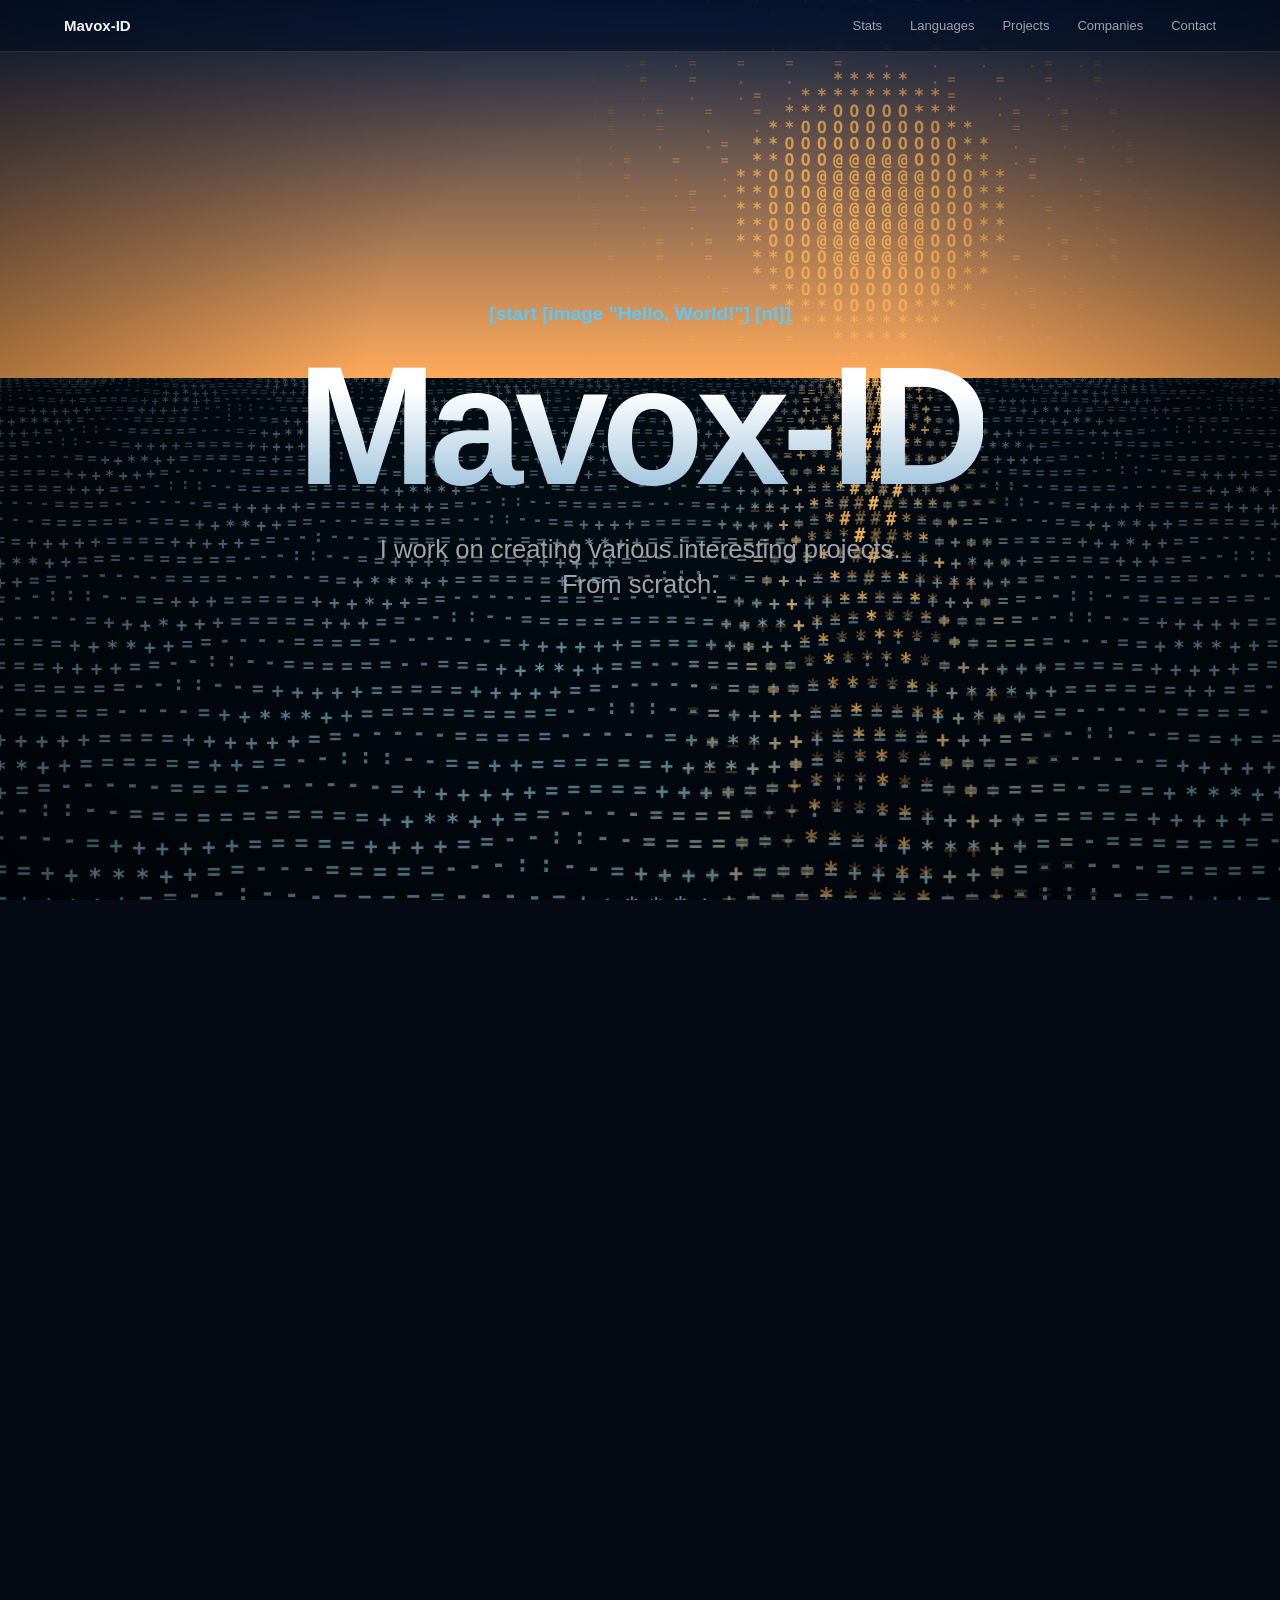
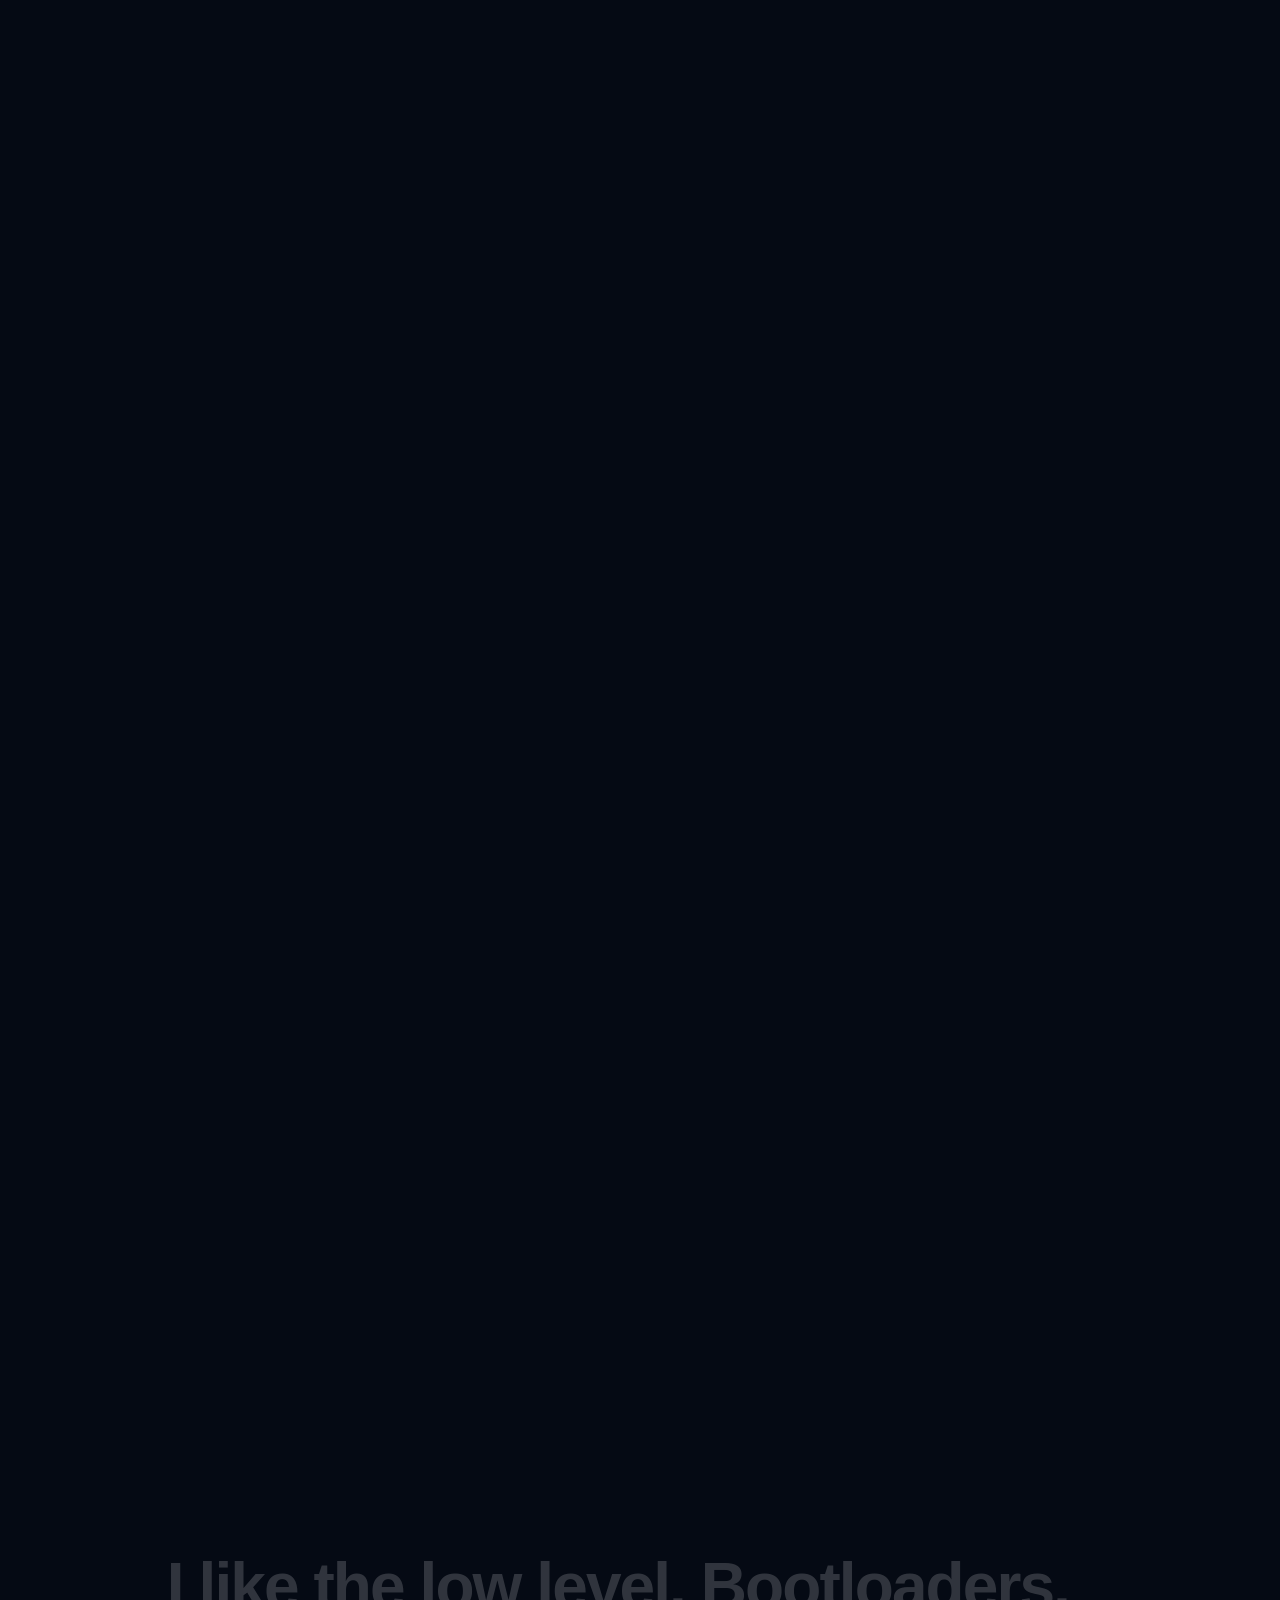
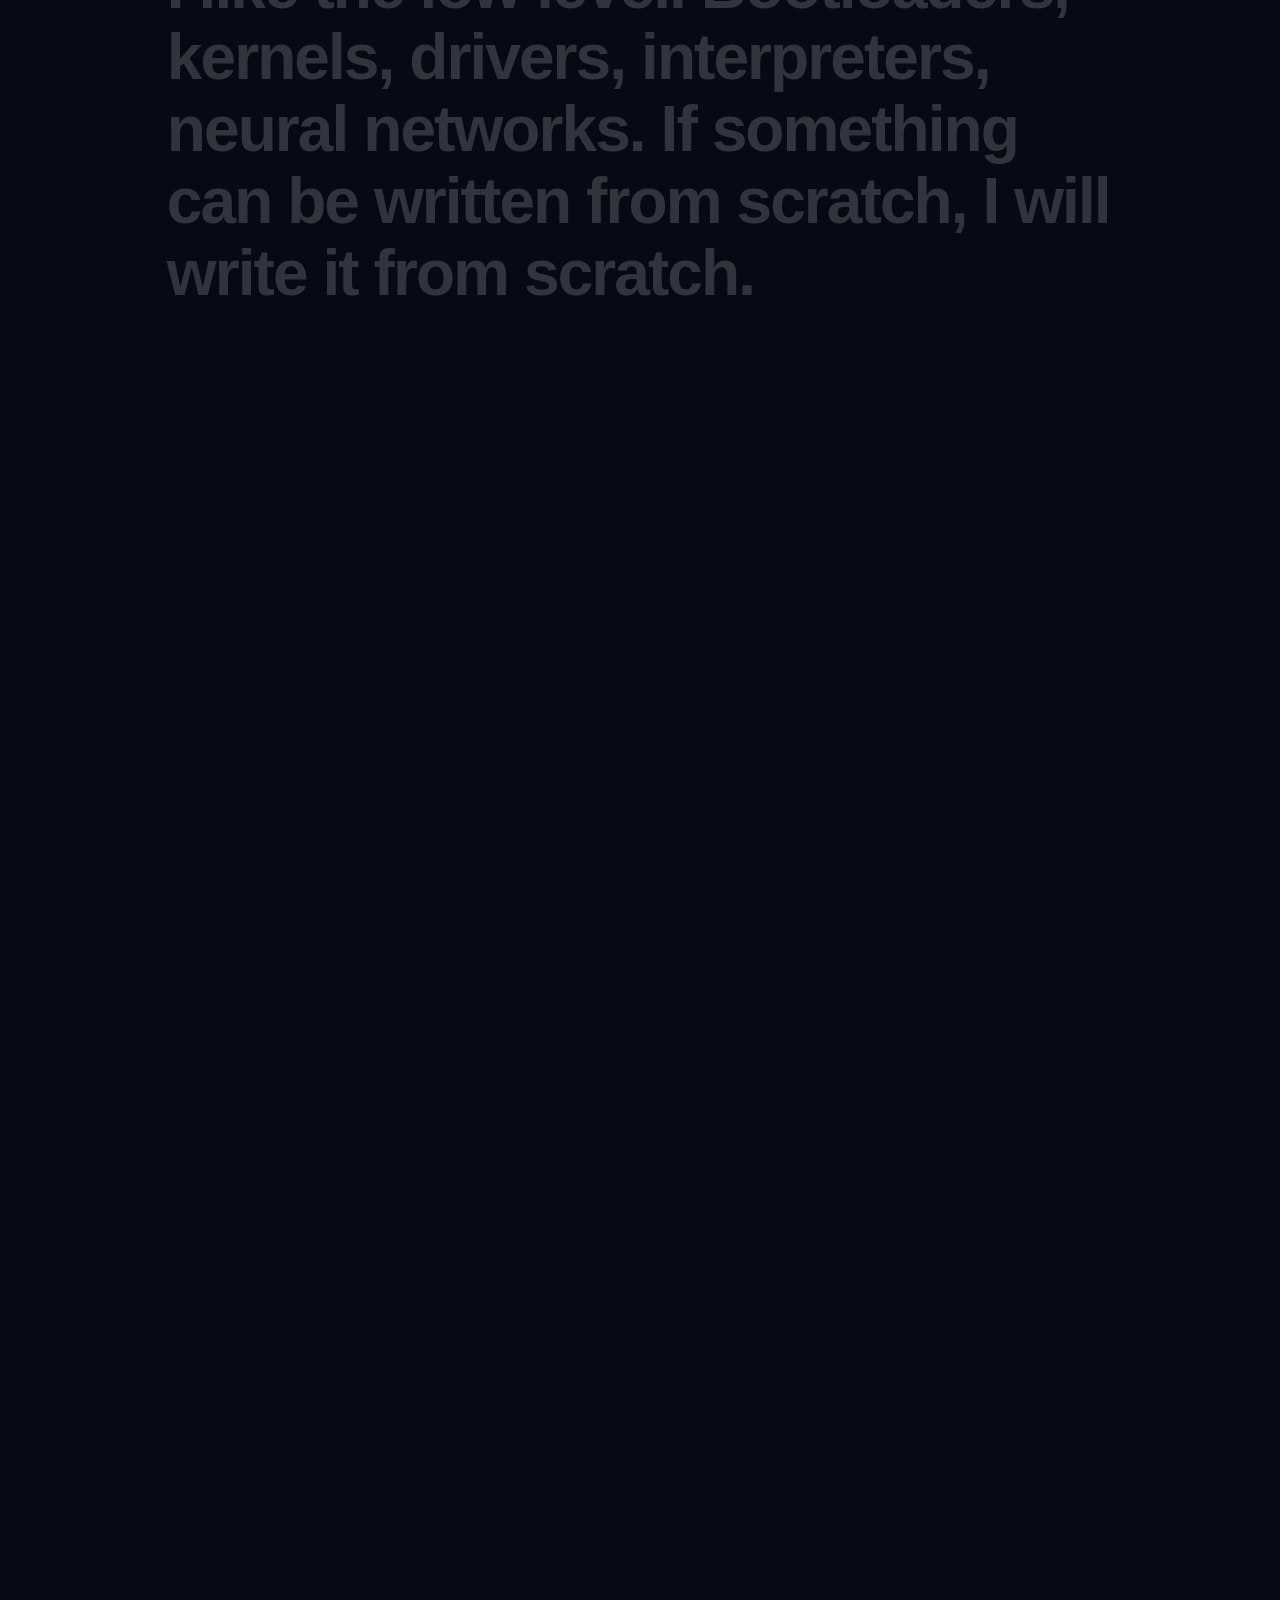
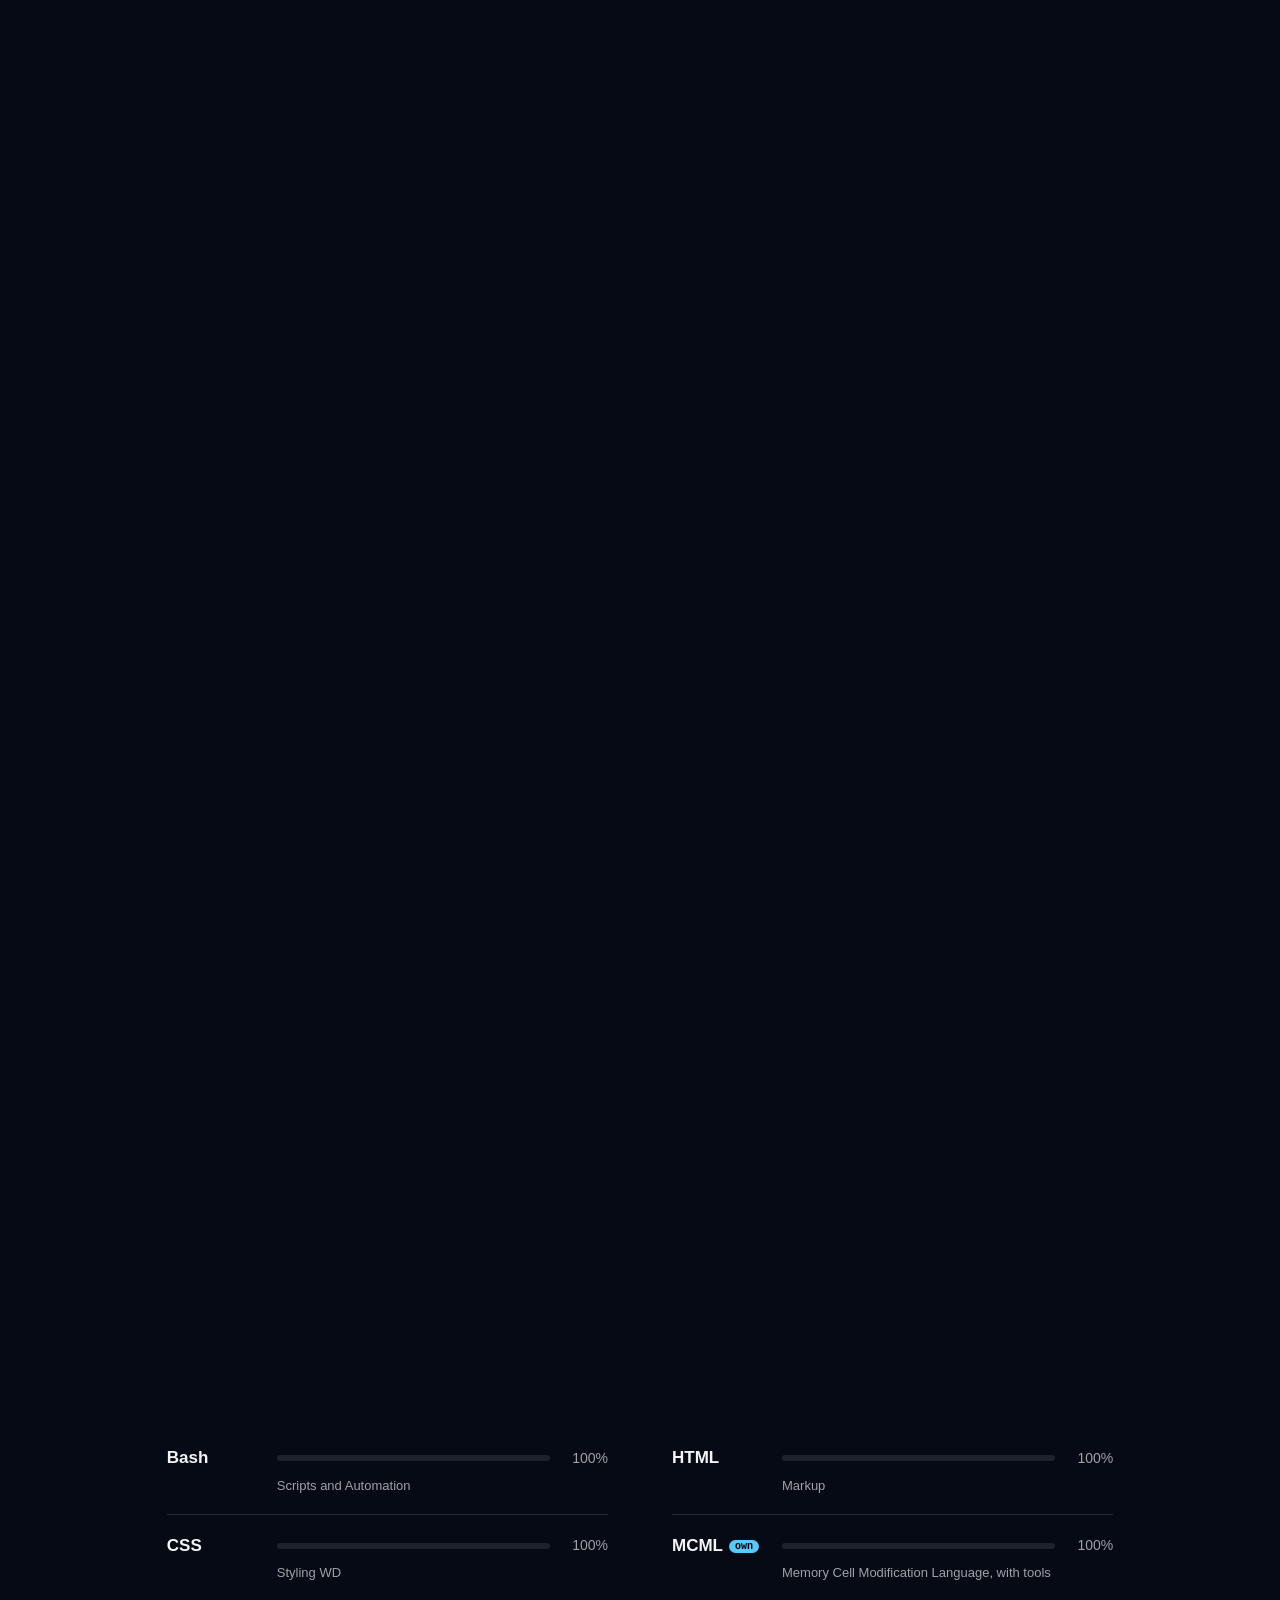
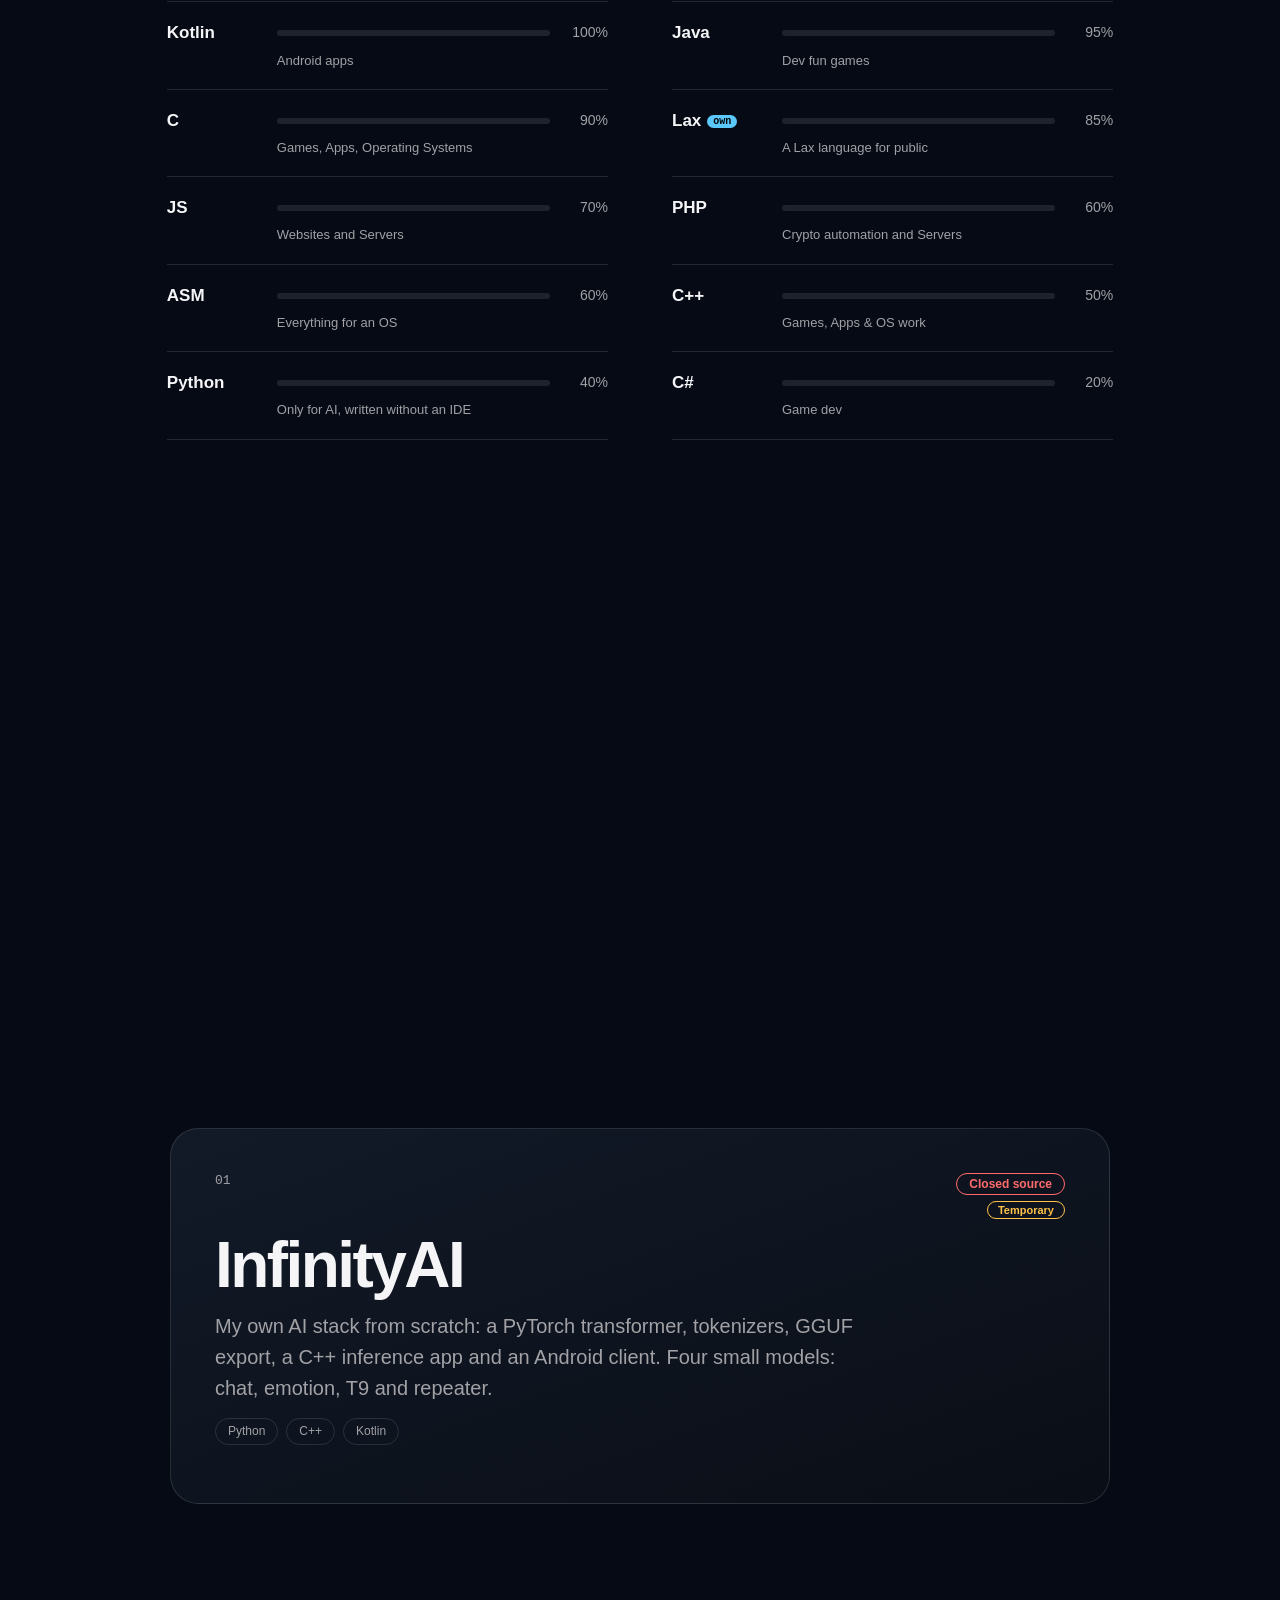
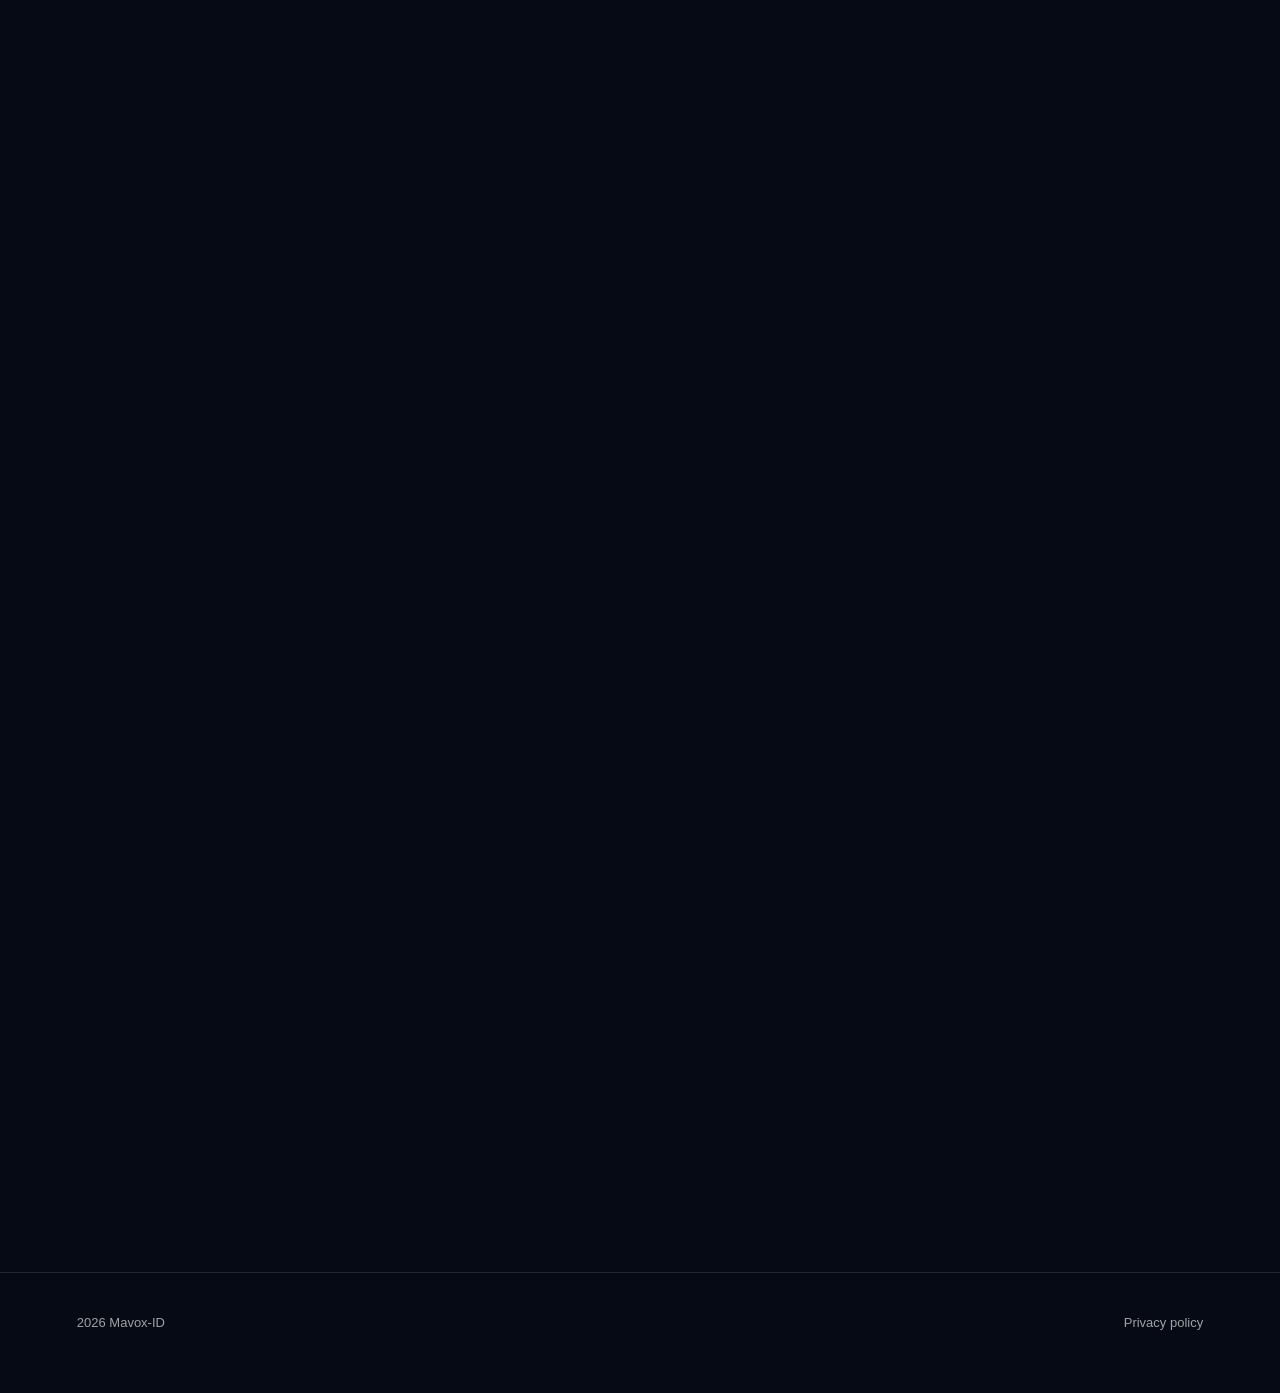
==== commit a00ba35f: "Add new site files" ====
--- a/index.html
+++ b/index.html
@@ -5,7 +5,7 @@
 <meta name="viewport" content="width=device-width, initial-scale=1, viewport-fit=cover">
 <title>Mavox-ID | Ye-A!</title>
 <meta name="description" content="Mavox-ID is a solo developer from Ukraine. Operating systems in C, C++ and ASM, own programming languages and AI from scratch. LightOS, InfinityAI, Bioglass, Lax.">
-<meta http-equiv="Content-Security-Policy" content="default-src 'none'; img-src 'self' data:; style-src 'self'; script-src 'self'; connect-src 'none'; base-uri 'none'; form-action 'none'; manifest-src 'self'">
+<meta http-equiv="Content-Security-Policy" content="default-src 'none'; img-src 'self' data:; style-src 'self'; script-src 'self'; connect-src 'self' https://ghstats.dev; base-uri 'none'; form-action 'none'; manifest-src 'self'">
 <meta name="referrer" content="strict-origin-when-cross-origin">
 <meta name="theme-color" content="#050a14">
 <meta name="robots" content="index, follow, max-image-preview:large">
@@ -18,7 +18,7 @@
 <meta property="og:description" content="Solo developer from Ukraine. Operating systems, programming languages and AI from scratch.">
 <meta property="og:image" content="https://ye-a.pp.ua/favicon.png">
 <meta name="twitter:card" content="summary">
-<link rel="stylesheet" href="/assets/style.css">
+<link rel="stylesheet" href="/assets/style.css?v=3">
 <script type="application/ld+json">{"@context":"https://schema.org","@type":"Person","name":"Mavox-ID","url":"https://ye-a.pp.ua/","jobTitle":"Software developer","sameAs":["https://github.com/Mavox-ID","https://github.com/SlizR","https://github.com/B-HDR"]}</script>
 </head>
 <body>
@@ -30,15 +30,15 @@
 </nav>
 <header id="top" class="hero"><div class="hf">
 <div class="hin">
-<p class="eb">Solo developer from Ukraine/Poland</p>
+<p class="eb">[start [image "Hello, World!"] [nl]]</p>
 <h1>Mavox-ID</h1>
-<p class="sub">I work on creating various interesting projects. From scratch.</p>
+<p class="sub">I work on creating various interesting projects.<span class="sc">From scratch.</span></p>
 </div>
 </div></header>
 <main>
 <section class="wr"><div class="in"><p>I like the low level. Bootloaders, kernels, drivers, interpreters, neural networks. If something can be written from scratch, I will write it from scratch.</p></div></section>
-<section id="stats" class="s"><h2 class="r">Numbers</h2><ul class="stats"><li class="gl r t1"><b class="n" data-n="3422" data-s="">0</b><span>Commits in 2026</span></li><li class="gl r "><b class="n" data-n="11" data-s="">0</b><span>Stars earned</span></li><li class="gl r "><b class="n" data-n="55" data-s="">0</b><span>Public repos</span></li><li class="gl r "><b class="n" data-n="1721" data-s="h">0</b><span>Estimated coding hours</span></li><li class="gl r "><b class="n" data-n="8" data-s="">0</b><span>Issues opened</span></li><li class="gl r "><b class="n" data-n="5" data-s="">0</b><span>Pull requests</span></li><li class="gl r "><b class="n" data-n="3" data-s="">0</b><span>Followers</span></li><li class="gl r t2"><b class="n" data-n="3476" data-s="">0</b><span>Contributions this year</span></li></ul></section>
-<section id="stack" class="s"><h2 class="r">Languages</h2><ul class="bars"><li><b>Bash</b><span class="bar" data-v="100"><i></i></span><em>100%</em><span class="nt">scripts and automation</span></li><li><b>HTML</b><span class="bar" data-v="100"><i></i></span><em>100%</em><span class="nt">markup</span></li><li><b>CSS</b><span class="bar" data-v="100"><i></i></span><em>100%</em><span class="nt">styling</span></li><li><b>MCML<small>own</small></b><span class="bar" data-v="100"><i></i></span><em>100%</em><span class="nt">esoteric language, like Brainfuck with tools</span></li><li><b>C</b><span class="bar" data-v="90"><i></i></span><em>90%</em><span class="nt">games, apps, operating systems</span></li><li><b>Lax<small>own</small></b><span class="bar" data-v="85"><i></i></span><em>85%</em><span class="nt">my own language</span></li><li><b>JS</b><span class="bar" data-v="70"><i></i></span><em>70%</em><span class="nt">websites and servers</span></li><li><b>PHP</b><span class="bar" data-v="60"><i></i></span><em>60%</em><span class="nt">crypto automation and servers</span></li><li><b>ASM</b><span class="bar" data-v="60"><i></i></span><em>60%</em><span class="nt">everything for an OS</span></li><li><b>C++</b><span class="bar" data-v="50"><i></i></span><em>50%</em><span class="nt">games and OS work</span></li><li><b>Python</b><span class="bar" data-v="40"><i></i></span><em>40%</em><span class="nt">only for AI, written without an IDE</span></li><li><b>Java</b><span class="bar" data-v="25"><i></i></span><em>25%</em><span class="nt">Minecraft mods</span></li><li><b>C#</b><span class="bar" data-v="20"><i></i></span><em>20%</em><span class="nt">mods for PPG</span></li></ul></section>
+<section id="stats" class="s"><h2 class="r">Numbers</h2><ul class="stats"><li class="gl r t1"><b class="n" data-k="commits" data-n="3422" data-s="">0</b><span>Commits in 2026</span></li><li class="gl r "><b class="n" data-k="stars" data-n="11" data-s="">0</b><span>Stars earned</span></li><li class="gl r "><b class="n" data-k="repos" data-n="55" data-s="">0</b><span>Public repos</span></li><li class="gl r "><b class="n" data-k="hours" data-n="1721" data-s="h">0</b><span>Estimated coding hours</span></li><li class="gl r "><b class="n" data-k="issues" data-n="8" data-s="">0</b><span>Issues opened</span></li><li class="gl r "><b class="n" data-k="prs" data-n="5" data-s="">0</b><span>Pull requests</span></li><li class="gl r "><b class="n" data-k="followers" data-n="3" data-s="">0</b><span>Followers</span></li><li class="gl r t2"><b class="n" data-k="contribs" data-n="3476" data-s="">0</b><span>Contributions this year</span></li></ul></section>
+<section id="stack" class="s"><h2 class="r">Languages</h2><ul class="bars"><li><b>Bash</b><span class="bar" data-v="100"><i></i></span><em>100%</em><span class="nt">Scripts and Automation</span></li><li><b>HTML</b><span class="bar" data-v="100"><i></i></span><em>100%</em><span class="nt">Markup</span></li><li><b>CSS</b><span class="bar" data-v="100"><i></i></span><em>100%</em><span class="nt">Styling WD</span></li><li><b>MCML<small>own</small></b><span class="bar" data-v="100"><i></i></span><em>100%</em><span class="nt">Memory Cell Modification Language, with tools</span></li><li><b>Kotlin</b><span class="bar" data-v="100"><i></i></span><em>100%</em><span class="nt">Android apps</span></li><li><b>Java</b><span class="bar" data-v="95"><i></i></span><em>95%</em><span class="nt">Dev fun games</span></li><li><b>C</b><span class="bar" data-v="90"><i></i></span><em>90%</em><span class="nt">Games, Apps, Operating Systems</span></li><li><b>Lax<small>own</small></b><span class="bar" data-v="85"><i></i></span><em>85%</em><span class="nt">A Lax language for public</span></li><li><b>JS</b><span class="bar" data-v="70"><i></i></span><em>70%</em><span class="nt">Websites and Servers</span></li><li><b>PHP</b><span class="bar" data-v="60"><i></i></span><em>60%</em><span class="nt">Crypto automation and Servers</span></li><li><b>ASM</b><span class="bar" data-v="60"><i></i></span><em>60%</em><span class="nt">Everything for an OS</span></li><li><b>C++</b><span class="bar" data-v="50"><i></i></span><em>50%</em><span class="nt">Games, Apps & OS work</span></li><li><b>Python</b><span class="bar" data-v="40"><i></i></span><em>40%</em><span class="nt">Only for AI, written without an IDE</span></li><li><b>C#</b><span class="bar" data-v="20"><i></i></span><em>20%</em><span class="nt">Game dev</span></li></ul></section>
 <section id="work" class="s"><h2 class="r">Projects</h2><div class="pj"><div class="pjs"><div class="fb"></div><article class="card gl"><header><span>01</span><div class="stt"><mark class="st closed">Closed source</mark><mark class="st warn sm">Temporary</mark></div></header><h3>InfinityAI</h3><p>My own AI stack from scratch: a PyTorch transformer, tokenizers, GGUF export, a C++ inference app and an Android client. Four small models: chat, emotion, T9 and repeater.</p><div class="tg"><u>Python</u><u>C++</u><u>Kotlin</u></div><div class="lk"></div></article><article class="card gl"><header><span>02</span><div class="stt"><mark class="st live">Works</mark></div></header><h3>Bioglass</h3><p>AI and a website that looks through your camera, outlines objects and says what they are.</p><div class="tg"><u>Python</u><u>JS</u></div><div class="lk"><a href="https://bioglass.pp.ua" rel="noopener noreferrer" target="_blank">Website -></a><a href="https://github.com/Mavox-ID/Bioglass" rel="noopener noreferrer" target="_blank">GitHub -></a></div></article><article class="card gl"><header><span>03</span><div class="stt"><mark class="st dev">In development</mark></div></header><h3>LightOS</h3><p>A graphical OS in C++ and ASM. Own bootloader, kernel, drivers and window manager, with ports of Bochs, GCC, FFmpeg and Mesa.</p><div class="tg"><u>C++</u><u>C</u><u>ASM</u></div><div class="lk"><a href="https://github.com/Mavox-ID/Light" rel="noopener noreferrer" target="_blank">GitHub -></a></div></article><article class="card gl"><header><span>04</span><div class="stt"><mark class="st warn">Rewrite</mark></div></header><h3>OpenRBMK</h3><p>A Java simulator of the RBMK-1000 reactor.</p><div class="tg"><u>Java</u></div><div class="lk"><a href="https://github.com/Mavox-ID/OpenRBMK" rel="noopener noreferrer" target="_blank">GitHub -></a></div></article><article class="card gl"><header><span>05</span><div class="stt"><mark class="st dev">Part of Sliz</mark></div></header><h3>Nil OS</h3><p>An OS made in the name of my brother Nil.</p><div class="tg"><u>C</u><u>ASM</u></div><div class="lk"><a href="https://github.com/SlizR/Nil_OS" rel="noopener noreferrer" target="_blank">GitHub -></a></div></article><article class="card gl"><header><span>06</span><div class="stt"><mark class="st live">Works</mark></div></header><h3>Lax</h3><p>My own programming language.</p><div class="tg"><u>Lax</u></div><div class="lk"><a href="https://github.com/lax-Inc/Lax" rel="noopener noreferrer" target="_blank">GitHub -></a></div></article><div class="ff"><b>Projects</b><span>6 files</span></div></div></div></section>
 <section class="s"><h2 class="r">Also built</h2><div class="minis"><a class="mini gl r" href="https://github.com/Mavox-ID/JebOS" rel="noopener noreferrer" target="_blank"><span class="mt">C + ASM</span><h4>JebOS</h4><p>A terminal OS in C and ASM with my own boot test kernel.</p><i>-></i></a><a class="mini gl r" href="https://github.com/Mavox-ID/FOS" rel="noopener noreferrer" target="_blank"><span class="mt">ASM</span><h4>FOS</h4><p>Flip OS: pixels flip, all in ASM. Runs in Bochs inside LightOS.</p><i>-></i></a><a class="mini gl r" href="https://github.com/Mavox-ID/WinLin" rel="noopener noreferrer" target="_blank"><span class="mt">Linux + Windows</span><h4>WinLin</h4><p>A Linux and Windows dual boot installer that takes 5 seconds.</p><i>-></i></a></div></section>
 <section id="orgs" class="s"><h2 class="r">Companies</h2>
@@ -52,6 +52,6 @@
 </main>
 <div class="end"></div>
 <footer><span>2026 Mavox-ID</span><a href="/policy/">Privacy policy</a></footer>
-<script src="/assets/app.js" defer></script>
+<script src="/assets/app.js?v=3" defer></script>
 </body>
 </html>
--- a/assets/style.css
+++ b/assets/style.css
@@ -17,6 +17,7 @@
 .hin{will-change:transform,opacity}
 .eb{color:var(--ac);font-size:clamp(14px,2vw,19px);font-weight:600;margin-bottom:14px}
 h1{font-size:clamp(3rem,14vw,10.5rem);line-height:1;font-weight:700;letter-spacing:-.045em;background:linear-gradient(180deg,#fff 30%,#8fb8d6);-webkit-background-clip:text;background-clip:text;color:transparent}
+.sc{display:block;text-align:center}
 .sub{max-width:640px;margin:22px auto 0;color:var(--dim);font-size:clamp(1.05rem,2.4vw,1.6rem);line-height:1.35}
 .wr{height:240vh}
 .wr .in{position:sticky;top:0;height:100vh;height:100svh;display:flex;align-items:center;padding:0 6vw;max-width:1100px;margin:auto}
@@ -83,10 +84,11 @@
 .oh{display:flex;justify-content:space-between;align-items:center}
 .org h3{font-size:clamp(3rem,8vw,5.6rem);letter-spacing:-.05em;line-height:1;margin-top:auto}
 .org p{color:var(--dim);font-size:1.1rem}
-.ct{display:flex;flex-direction:column;gap:20px;align-items:flex-start;border:1px solid var(--ln);border-radius:30px;padding:clamp(24px,5vw,56px);background:radial-gradient(circle at 0 100%,rgba(90,200,250,.18),transparent 55%),#0b0e15}
-.mail{font-size:clamp(1.15rem,5.2vw,3.4rem);font-weight:700;letter-spacing:-.04em;word-break:break-all;background:linear-gradient(180deg,#fff,#7fb6d8);-webkit-background-clip:text;background-clip:text;color:transparent}
+.ct{display:flex;flex-direction:column;gap:28px;align-items:flex-start;border:1px solid var(--ln);border-radius:30px;padding:clamp(24px,4.5vw,64px);min-height:clamp(260px,36vw,400px);justify-content:center;background:radial-gradient(circle at 0 100%,rgba(90,200,250,.18),transparent 55%),#0b0e15}
+.mail{display:block;white-space:nowrap;font-size:clamp(.9rem,4.4vw,3.4rem);font-weight:700;letter-spacing:-.04em;background:linear-gradient(180deg,#fff,#7fb6d8);-webkit-background-clip:text;background-clip:text;color:transparent}
 .cb{display:flex;gap:10px;flex-wrap:wrap}
-.bt{font-size:15px;color:var(--fg);background:rgba(255,255,255,.08);border:1px solid var(--ln);border-radius:99px;padding:11px 22px;cursor:pointer;transition:background .25s}
+.bt{display:inline-flex;align-items:center;justify-content:center;white-space:nowrap;min-height:48px;font-size:15px;color:var(--fg);background:rgba(255,255,255,.08);border:1px solid var(--ln);border-radius:14px;padding:12px 24px;cursor:pointer;transition:background .25s,transform .15s;-webkit-tap-highlight-color:transparent}
+.bt:active{transform:scale(.97)}
 .bt:hover{background:rgba(255,255,255,.16)}
 .cp{background:var(--ac);color:#000;border-color:var(--ac);font-weight:600}
 .cp:hover{background:#8bdcff}
@@ -131,9 +133,10 @@
 .org{min-height:0;padding:24px;border-radius:24px;gap:12px}
 .org h3{margin-top:10px;font-size:3rem}
 .org p{font-size:1rem}
-.ct{padding:22px;border-radius:24px;gap:16px}
-.cb{width:100%}
-.cb .bt{flex:1;text-align:center;padding:12px 14px}
+.ct{padding:28px 18px;border-radius:24px;gap:22px;min-height:0}
+.cb{display:grid;grid-template-columns:1fr 1fr;width:100%;gap:10px}
+.cb .cp{grid-column:1/-1}
+.cb .bt{padding:14px 12px;min-height:52px;font-size:16px}
 .end{height:4vh}
 footer{padding:32px 5vw 44px}
 }
